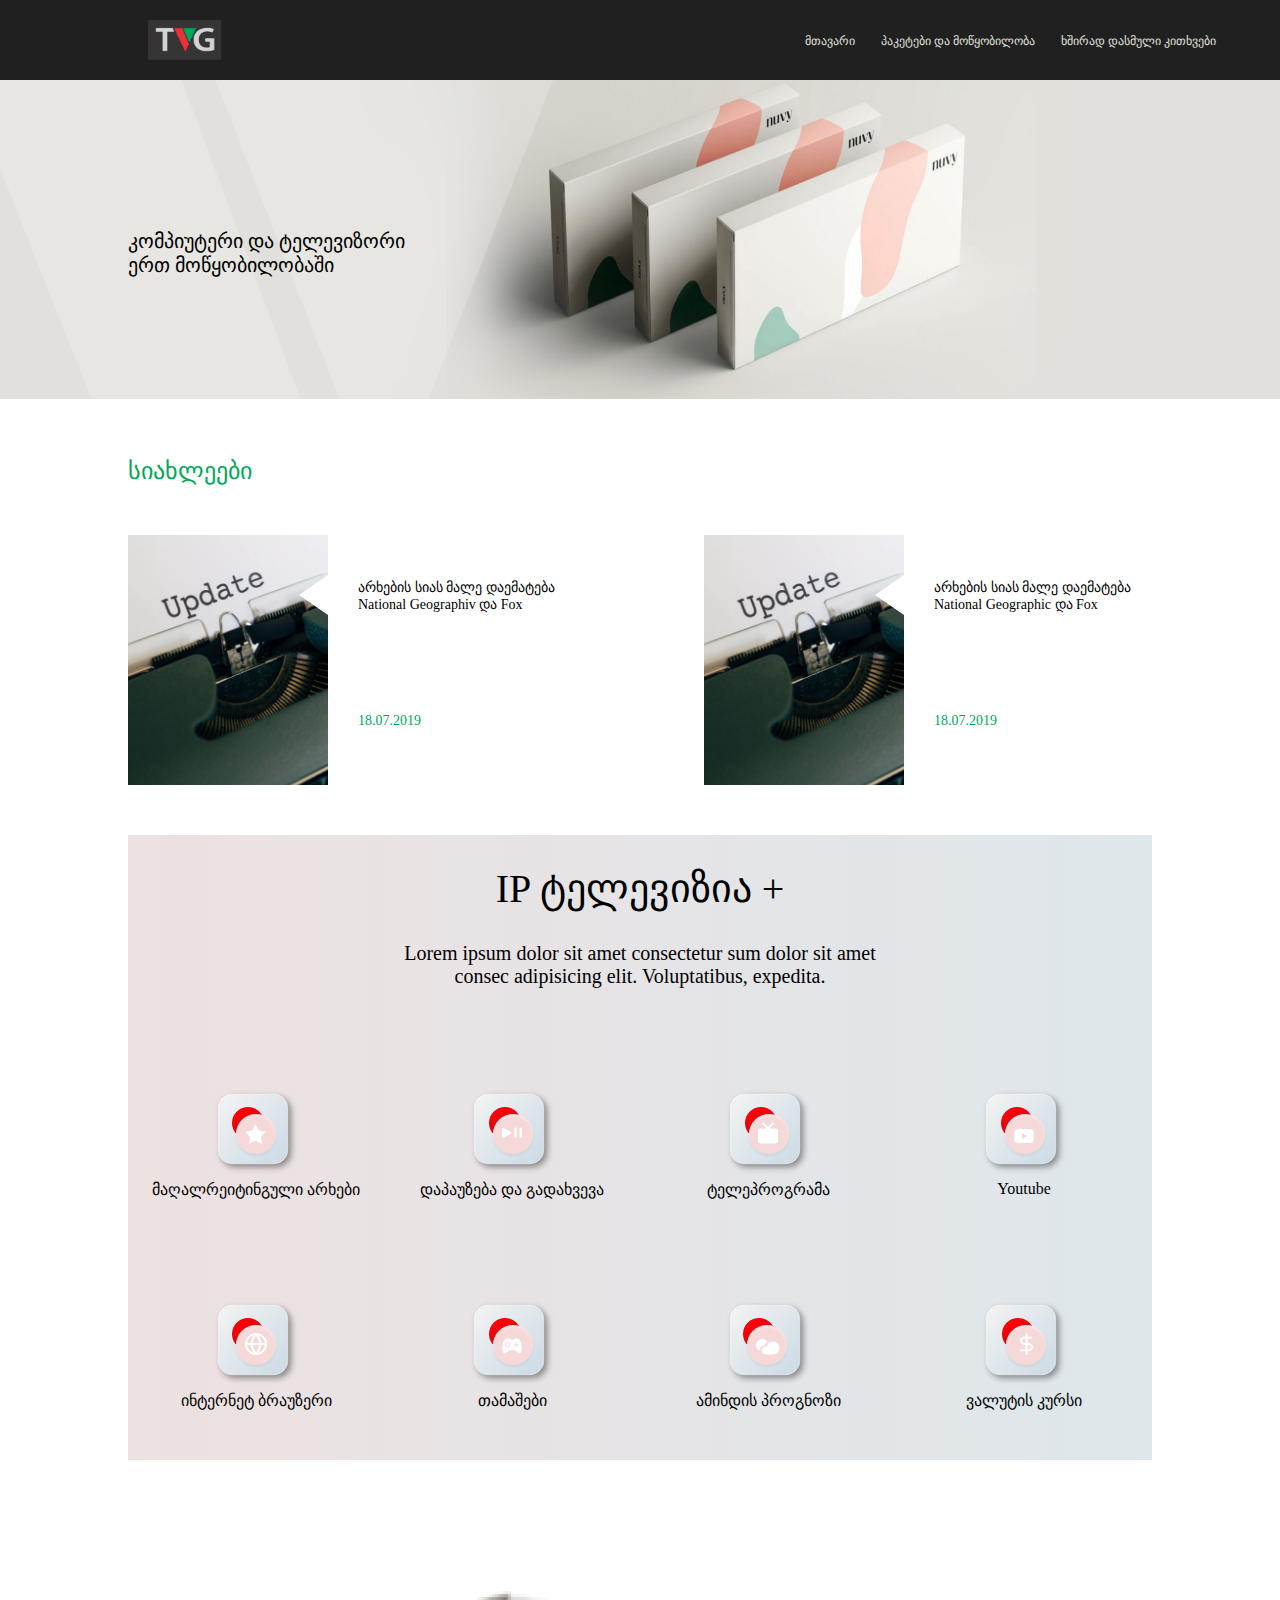
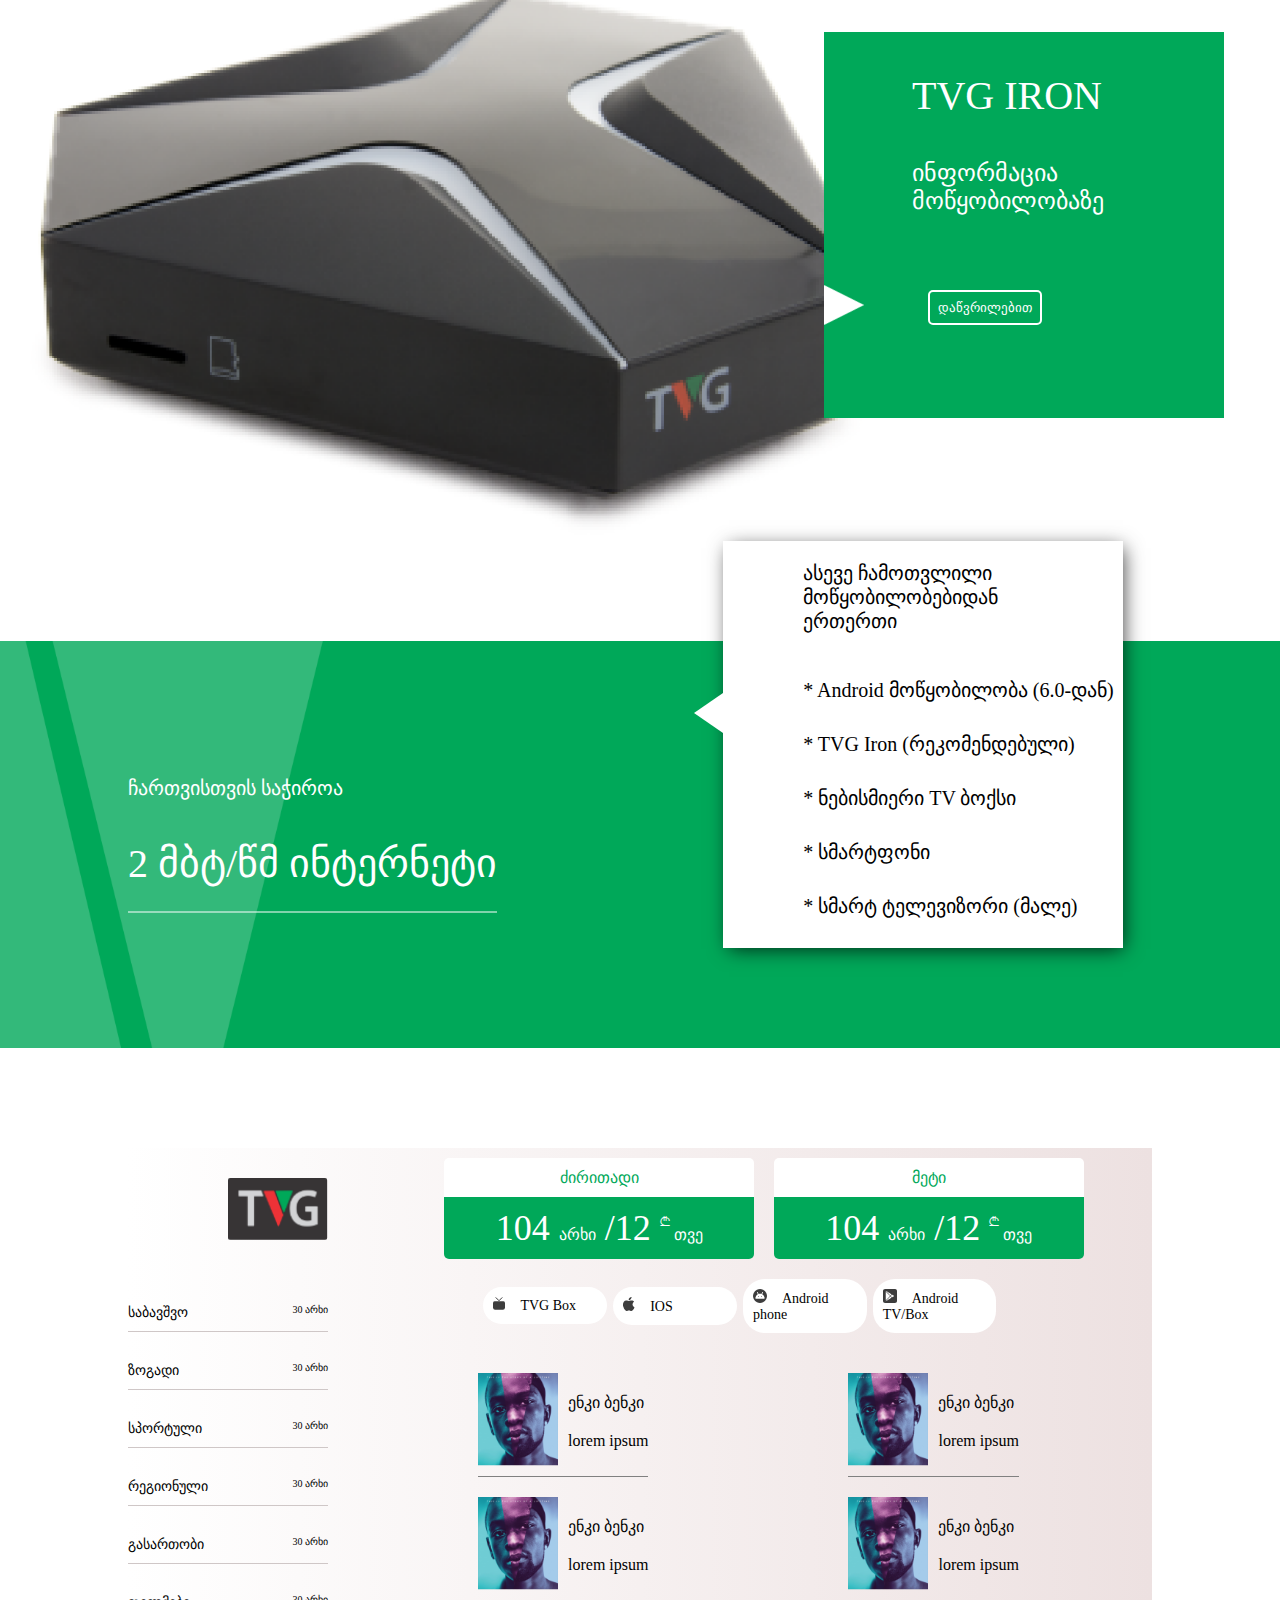
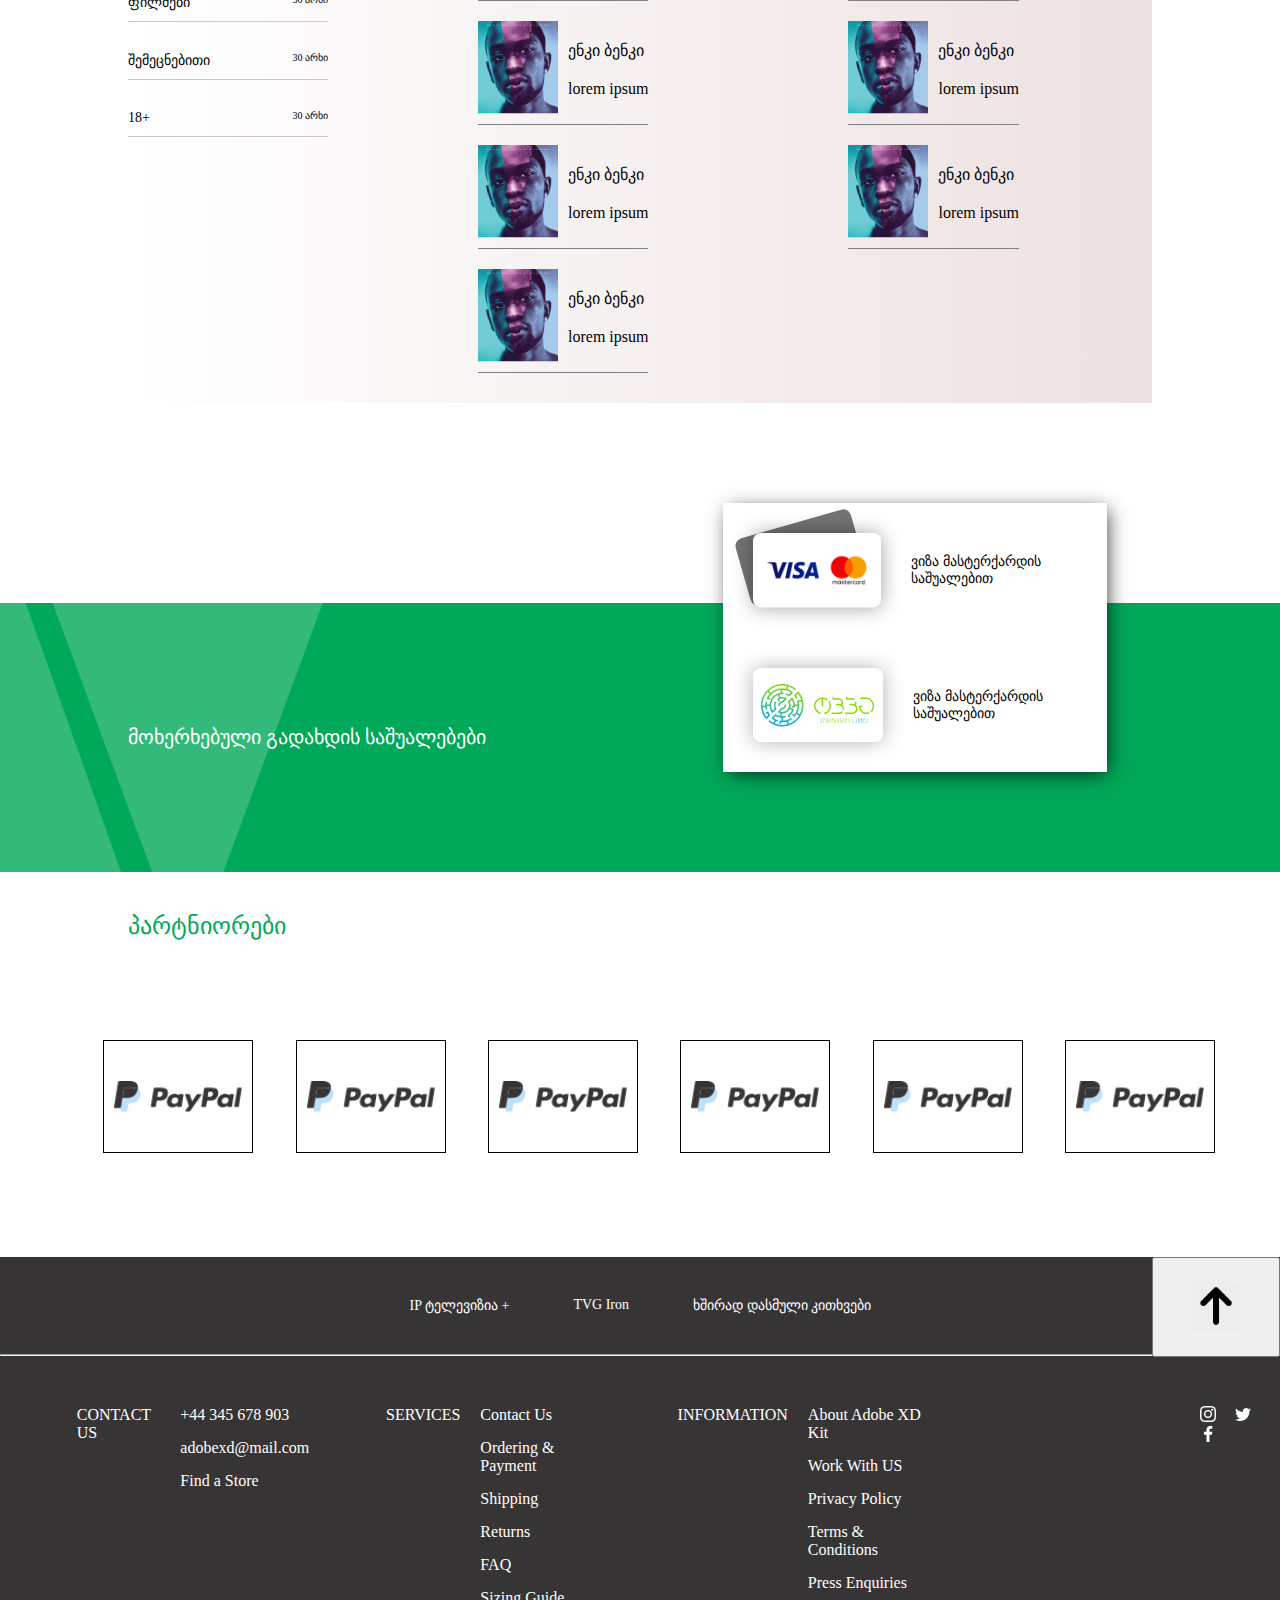
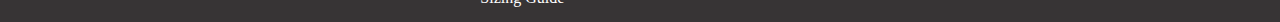
==== index.html @ 3b3b8cdb "add by beka" ====
<!DOCTYPE html>
<html lang="en">
<head>
    <meta charset="UTF-8">
    <meta http-equiv="X-UA-Compatible" content="IE=edge">
    <meta name="viewport" content="width=device-width, initial-scale=1.0">
    <link rel="stylesheet" href="./css/style.css">
    <title>TVG</title>
</head>
<body>
    <div class="main">
        <div class="header">
            <img class="logo" src="./images/logo tvg (1).png" alt="logo">
            <div class="menu">
                <ul>
                    <li><a href="#">მთავარი</a></li>
                    <li><a href="pages/packets.html">პაკეტები და მოწყობილობა</a></li>
                    <li><a href="pages/question.html">ხშირად დასმული კითხვები</a></li>
                </ul>
            </div>
        </div> 

        <div class="slider">
            <img class="slider-img" src="/images/Mask Group 5.png" alt="slider image">
            <img class="white" src="./images/Mask Group 7.png" alt="Rectangle">
        </div>

        <p id="text-slide">კომპიუტერი და ტელევიზორი ერთ მოწყობილობაში</p>
        <p id="news">სიახლეები</p>

        <div class="news-cont">
            <div class="news">
                <img src="./images/Mask Group 13.png" alt="update">
                <div class="news-text">
                    <img src="./images/Polygon 4.png" alt="img">
                    <p>არხების სიას მალე დაემატება National Geographiv და Fox</p>
                    <p class="date">18.07.2019</p>
                </div>
            </div>
            <div class="news">
                <img src="./images/Mask Group 13.png" alt="update">
                <div class="news-text">
                    <img src="./images/Polygon 4.png" alt="img">
                    <p>არხების სიას მალე დაემატება National Geographic და Fox</p>
                    <p class="date">18.07.2019</p>
                </div>
            </div>
        </div>
        <div class="tv">
            <p>IP ტელევიზია +</p>
            <p>Lorem ipsum dolor sit amet consectetur sum dolor sit amet consec adipisicing elit. Voluptatibus, expedita.</p>
            <div class="list">
                <div class="list-img">
                    <div class="icons">
                        <img class="ellipse" src="./images/Ellipse 293.png" alt="Ellipse">
                        <img class="ellipse1" src="./images/Ellipse 294.png" alt="Ellipse">
                        <img class="icon" src="./images/Group 386.png" alt="icon">
                    </div>
                    <img src="./images/Group 484.png" alt="option img">
                    <p>მაღალრეიტინგული არხები</p>
                </div>
                <div class="list-img">
                    <div class="icons">
                        <img class="ellipse" src="./images/Ellipse 293.png" alt="Ellipse">
                        <img class="ellipse1" src="./images/Ellipse 294.png" alt="Ellipse">
                        <img class="icon" src="./images/Group 387.png" alt="icon" style="margin-bottom: 5px;">
                    </div>
                    <img src="./images/Group 484.png" alt="option img">
                    <p>დაპაუზება და გადახვევა</p>
                </div>
                <div class="list-img">
                    <div class="icons">
                        <img class="ellipse" src="./images/Ellipse 293.png" alt="Ellipse">
                        <img class="ellipse1" src="./images/Ellipse 294.png" alt="Ellipse">
                        <img class="icon" src="./images/tv.png" alt="icon">
                    </div>
                    <img src="./images/Group 484.png" alt="option img">
                    <p>ტელეპროგრამა</p>
                </div>
                <div class="list-img">
                    <div class="icons">
                        <img class="ellipse" src="./images/Ellipse 293.png" alt="Ellipse">
                        <img class="ellipse1" src="./images/Ellipse 294.png" alt="Ellipse">
                        <img class="icon" src="./images/Path 268.png" alt="icon">
                    </div>
                    <img src="./images/Group 484.png" alt="option img">
                    <p>Youtube</p>
                </div>
                <div class="list-img">
                    <div class="icons">
                        <img class="ellipse" src="./images/Ellipse 293.png" alt="Ellipse">
                        <img class="ellipse1" src="./images/Ellipse 294.png" alt="Ellipse">
                        <img class="icon" src="./images/globe.png" alt="icon">
                    </div>
                    <img src="./images/Group 484.png" alt="option img">
                    <p>ინტერნეტ ბრაუზერი</p>
                </div>
                <div class="list-img">
                    <div class="icons">
                        <img class="ellipse" src="./images/Ellipse 293.png" alt="Ellipse">
                        <img class="ellipse1" src="./images/Ellipse 294.png" alt="Ellipse">
                        <img class="icon" src="./images/icons8-game-controller-64.png" alt="icon">
                    </div>
                    <img src="./images/Group 484.png" alt="option img">
                    <p>თამაშები</p>
                </div>
                <div class="list-img">
                    <div class="icons">
                        <img class="ellipse" src="./images/Ellipse 293.png" alt="Ellipse">
                        <img class="ellipse1" src="./images/Ellipse 294.png" alt="Ellipse">
                        <img class="icon" src="./images/Group 423.png" alt="icon">
                    </div>
                    <img src="./images/Group 484.png" alt="option img">
                    <p>ამინდის პროგნოზი</p>
                </div>
                <div class="list-img">
                    <div class="icons">
                        <img class="ellipse" src="./images/Ellipse 293.png" alt="Ellipse">
                        <img class="ellipse1" src="./images/Ellipse 294.png" alt="Ellipse">
                        <img class="icon" src="./images/dollar-sign.png" alt="icon" style="margin-left: 5px;">
                    </div>
                    <img src="./images/Group 484.png" alt="option img">
                    <p>ვალუტის კურსი</p>
                </div>
            </div>
        </div>
        <div class="device">
            <img src="./images/Image 1.png" alt="device image">

            <div class="tvg-iron">
                <p>TVG IRON</p>
                <p>ინფორმაცია მოწყობილობაზე</p>
                <div class="more-info">
                    <img src="./images/Polygon 6.png" alt="triangle">
                    <button>დაწვრილებით</button>
                </div>
             </div>
        </div>

        <div class="device-info">
            <img class="info-img" src="./images/Mask Group 7.png" alt="Rectangle">

           <div class="mb-wm">
            <p>ჩართვისთვის საჭიროა</p>
            <p>2 მბტ/წმ ინტერნეტი</p>
           </div>

           <div class="info">
               <p>ასევე ჩამოთვლილი მოწყობილობებიდან ერთერთი</p>
               <img src="./images/Polygon 4.png" alt="img">

               <ul>
                   <li>* Android მოწყობილობა (6.0-დან)</li>
                   <li>* TVG Iron (რეკომენდებული)</li>
                   <li>* ნებისმიერი TV ბოქსი</li>
                   <li>* სმარტფონი</li>
                   <li>* სმარტ ტელევიზორი (მალე)</li>
               </ul>
           </div> 
        </div>
        <button class="show-channels"  onclick="ShowHideChannels()"><img src="./images/Component 46 – 6.png" alt=""></button>
        <div class="packet-mob">
            <div class="packets-mob">
                <p>ძირითადი</p>
                <p>104 <span class="span1">არხი</span> /12 <span><sup> ₾</sup>  თვე</span></p>
            </div>
            <div class="packets-mob">
                <p>მეტი</p>
                <p>104 <span class="span1">არხი</span> /12 <span><sup> ₾</sup>  თვე</span></p>
            </div>
        </div>
        <div class="channels" id="show-hide">
            <div class="menu-list">
                <img class="logo1" src="./images/logo tvg (1).png" alt="logo">
                <ul>
                    <li>საბავშვო<span>30 არხი</span></li>
                    <li>ზოგადი<span>30 არხი</span></li>
                    <li>სპორტული<span>30 არხი</span></li>
                    <li>რეგიონული<span>30 არხი</span></li>
                    <li>გასართობი<span>30 არხი</span></li>
                    <li>ფილმები<span>30 არხი</span></li>
                    <li>შემეცნებითი<span>30 არხი</span></li>
                    <li>18+<span>30 არხი</span></li>
                </ul>
            </div>
            <div class="mid-channels">
                <div class="packet">
                    <div class="packets">
                        <p>ძირითადი</p>
                        <p>104 <span class="span1">არხი</span> /12 <span><sup> ₾</sup>  თვე</span></p>
                    </div>
                    <div class="packets">
                        <p>მეტი</p>
                        <p>104 <span class="span1">არხი</span> /12 <span><sup> ₾</sup>  თვე</span></p>
                    </div>
                </div>
                <div class="devices">
                    <ul>
                        <li><img src="./images/tv1.png" alt="TV">TVG Box</li>
                        <li><img src="./images/Apple Menu.png" alt="Apple">IOS</li>
                        <li><img src="./images/Group 412.png" alt="Android">Android phone</li>
                        <li><img src="./images/Group 413.png" alt="store">Android TV/Box</li>
                    </ul>
                </div>
                <div class="channels-list">
                    <div class="list1">
                        <img src="./images/Mask Group 4.png" alt="channel">
                        <div class="channel-name">
                            <p>ენკი ბენკი</p>
                            <p>lorem ipsum</p>
                        </div>
                    </div>
                    <div class="list1">
                        <img src="./images/Mask Group 4.png" alt="channel">
                        <div class="channel-name">
                            <p>ენკი ბენკი</p>
                            <p>lorem ipsum</p>
                        </div>
                    </div>
                    <div class="list1">
                        <img src="./images/Mask Group 4.png" alt="channel">
                        <div class="channel-name">
                            <p>ენკი ბენკი</p>
                            <p>lorem ipsum</p>
                        </div>
                    </div>
                    <div class="list1">
                        <img src="./images/Mask Group 4.png" alt="channel">
                        <div class="channel-name">
                            <p>ენკი ბენკი</p>
                            <p>lorem ipsum</p>
                        </div>
                    </div>
                    <div class="list1">
                        <img src="./images/Mask Group 4.png" alt="channel">
                        <div class="channel-name">
                            <p>ენკი ბენკი</p>
                            <p>lorem ipsum</p>
                        </div>
                    </div>
                    <div class="list1">
                        <img src="./images/Mask Group 4.png" alt="channel">
                        <div class="channel-name">
                            <p>ენკი ბენკი</p>
                            <p>lorem ipsum</p>
                        </div>
                    </div>
                    <div class="list1">
                        <img src="./images/Mask Group 4.png" alt="channel">
                        <div class="channel-name">
                            <p>ენკი ბენკი</p>
                            <p>lorem ipsum</p>
                        </div>
                    </div>
                    <div class="list1">
                        <img src="./images/Mask Group 4.png" alt="channel">
                        <div class="channel-name">
                            <p>ენკი ბენკი</p>
                            <p>lorem ipsum</p>
                        </div>
                    </div>
                    <div class="list1">
                        <img src="./images/Mask Group 4.png" alt="channel">
                        <div class="channel-name">
                            <p>ენკი ბენკი</p>
                            <p>lorem ipsum</p>
                        </div>
                    </div>
                </div>
            </div>
        </div>
        <div class="pay">
            <img class="info-img" src="./images/Mask Group 7.png" alt="Rectangle">
     
            <div class="mb-wm">
                <p>მოხერხებული გადახდის საშუალებები</p>
            </div>

            <div class="info1">
                <div class="pay-method">
                    <img src="./images/Group 366.png" alt="img">
                    <p>ვიზა მასტერქარდის საშუალებით</p>
                </div>
                <div class="pay-method">
                    <img src="./images/Group 378.png" alt="img">
                    <p>ვიზა მასტერქარდის საშუალებით</p>
                </div>
            </div> 
        </div>
        <div class="partners">
            <p>პარტნიორები</p>
            <div class="partners-logo">
                <img src="./images/Group 324.png" alt="partners image">
                <img src="./images/Group 324.png" alt="partners image">
                <img src="./images/Group 324.png" alt="partners image">
                <img src="./images/Group 324.png" alt="partners image">
                <img src="./images/Group 324.png" alt="partners image">
                <img src="./images/Group 324.png" alt="partners image">
            </div>
        </div>
        <div class="footer">
            <div class="top-footer">
                <p>IP ტელევიზია +</p>
                <p>TVG Iron</p>
                <p>ხშირად დასმული კითხვები</p>
                <button onclick="topFunction()" id="scrollTop"><img class="arrow" src="./images/arrow.png" alt=""></button>
            </div>
            <hr>
            <div class="bottom-footer">
                <div class="main-text">
                    <p>CONTACT US</p>
                    <div class="footer-text">
                        <p>+44 345 678 903</p>
                        <p>adobexd@mail.com</p>
                        <p>Find a Store</p>
                    </div>
                </div>
                <div class="main-text">
                    <p>SERVICES</p>
                    <div class="footer-text">
                        <p>Contact Us</p>
                        <p>Ordering & Payment</p>
                        <p>Shipping</p>
                        <p>Returns</p>
                        <p>FAQ</p>
                        <p>Sizing Guide</p>
                    </div>
                </div>
                <div class="main-text">
                    <p>INFORMATION</p>
                    <div class="footer-text">
                        <p>About Adobe XD Kit</p>
                        <p>Work With US</p>
                        <p>Privacy Policy</p>
                        <p>Terms & Conditions</p>
                        <p>Press Enquiries</p>
                    </div>
                </div>
                <div class="icon1">

                    <img src="./images/Component 13 – 1.png" alt="facebook">
                    <img src="./images/Component 12 – 1.png" alt="twitter">
                    <img src="./images/Component 11 – 1.png" alt="instagram image">
                </div>
            </div>
           
        </div>
    </div>
    <script src="./js/js.js"></script>
</body>
</html>
---- css/style.css ----
*{margin: 0px; padding: 0px;}
li {list-style-type: none;}
a {text-decoration: none;}


.header {
    background-color: #202020; 
    display: flex;
    position: relative;
    z-index: 1;
    position: sticky;
    top: 0;
    
}

.logo {
    width: 74px;
    height: 40px;
    padding: 20px;
    position: relative;
    left: 10%;
}

.menu {
    width: 100%;
    display: flex;
    justify-content: flex-end;
    position: absolute;
    top: 50%;
    -ms-transform: translateY(-50%);
    transform: translateY(-50%);
  
}

.menu ul  {
    display: flex;
    position: relative;
    right: 5%;   
}

.menu li {
    margin-left: 26px;
}

.menu li a:focus {
    color: #00A859;
    border-bottom: 1px solid#00A859;
    padding-bottom: 10px;
}

.menu a {
    font-size: 12px;
    color: #E1E0DC;
}

.white {
    position: relative;
    right: 103%;
    width: 50%;
}

.slider {
    display: flex;
}

.slider-img {
    width: 100%;
}

#text-slide {
    position: relative;
    width: 300px;
    left: 10%;
    bottom: 170px;
    font-size: 20px;
}

.news-cont {
    display: flex;

}

.news-text img{
    position: relative;
    right: 59px;
    top: 40px;

}

.news-text:nth-child(2) {
    width: 200px;
    font-size: 14px;
    word-wrap: wrap;
}

.date {
    font-size: 14px;
    color: #00A859;
    position: relative;
    top: 100px;
}

.news-text {
    padding-left: 30px;
}

.news {
    width: 40%;
    display: flex;
    margin-left: 5%;
    left: 5%;
    position: relative;
}

#news {
    font-size: 24px;
    padding: 10px 0 50px 0;
    position: relative;
    margin-left: 10%;
    color: #00A859;
}
.tv {
    width: 80%;
    background: linear-gradient(270deg, rgba(255,255,255,1) 0%, rgba(222,231,235,1) 0%, rgba(237,225,225,1) 100%);
    margin: auto;
    position: relative;
    top: 50px;
    align-items: center;
    text-align: center;
}

.tv > :first-child {
    font-size: 40px;
    padding: 30px;
}

.tv > :nth-child(2) {
    font-size: 20px;
    width: 500px;
    margin: auto;
    margin-bottom: 50px;
}

.list  {
    width: 100%;
    display: flex;
    flex-wrap: wrap;
    margin: auto;
}

.list-img  {
    width: 25%;
    margin-bottom: 50px;    
}

.ellipse {
    position: relative;
    top: 55px;
    left: 30px;
}

.ellipse1 {
    position: relative;
    top: 75px;
    right: 5px;
}

.icon {
    position: relative;
    top: 60px;
    right: 43px;
}

.device img {
    margin-top: 150px;
    width: 80%;
    position: relative;
    left: 7%;
}

.device {
    display: flex;
    justify-content: center;
    margin: auto;
    align-items: center;
}

.tvg-iron {
    background-color: #00A859;
    min-width: 400px;
    width: 40%;
    position: relative;
    right: 10%; 
}

.tvg-iron> :first-child {
    font-size: 40px;
    color: #FFFFFF;
    margin-left: 22%;
}
.tvg-iron > :nth-child(2) {
    font-size: 24px;
    color: #FFFFFF;
    margin-left: 22%;
}

.tvg-iron p {
    margin-top: 40px;
}
.more-info img {
    position: relative;
    left: -0.1px;
    width: 40px;
    height: 40px;
    bottom: 80px;
}

.more-info button {
    position: relative;
    bottom: 93px;
    margin-left: 15%;
    background-color: #00A859;
    border: 2px solid white;
    border-radius: 5px;
    outline: none;
    padding: 8px;
    color: #FFFFFF;
}
.device-info {
    width: 100%;
    background-color: #00A859;
    display: flex;
    position: relative;
}

.info-img {
    position: relative;
    right: 150px;
    width: 40%;
}

.mb-wm {
    position: absolute;
    top: 50%;
    -ms-transform: translateY(-50%);
    transform: translateY(-50%);
    color: #FFFFFF;
    left: 10%;
}

.mb-wm > :nth-child(1) {
    font-size: 20px;
}

.mb-wm > :nth-child(2) {
    margin-top: 40px;
    font-size: 40px;
    border-bottom: 1px solid #FFFFFF;
    padding-bottom: 25px;
}

.info {
    min-width: 400px;
    width: 30%;
    background-color: #FFFFFF;
    font-size: 20px;
    position: relative;
    bottom: 100px;
    margin-left: 16.5%;
    -webkit-box-shadow: 3px 4px 19px -3px rgba(0,0,0,0.78); 
    box-shadow: 3px 4px 19px -3px rgba(0,0,0,0.78);
}

.info p {
    margin-top: 20px;
    margin-left: 20%;
    width: 290px;
}

.info img {
    position: relative;
    right: 29px;
    top: 60px;
}

.info li {
    margin-bottom: 30px;
    margin-left: 20%;
}

.channels {
    width: 80%;
    background: linear-gradient(270deg, rgba(255,255,255,1) 0%, rgba(237,225,225,1) 0%, rgba(255,255,255,1) 100%);
    margin: auto;
    margin-top: 100px;
    display: flex;
    padding-bottom: 50px;
}

.menu-list {
    position: relative;
    top: 30px;
}

.menu-list ul {
    width: 200px;
}

.menu-list li {
    padding-bottom: 10px;
    border-bottom: 1px solid #cfc7c7;
    margin-top: 30px;
    font-size: 14px;
}

.menu-list span {
    font-size: 10px;
    float: right;
}
.mid-channels {
    width: 100%;
}
.logo1 {
    width: 100px;
    position: relative;
    left: 100px;
    margin-bottom: 30px;
}
.packets {
    padding: 10px 0 0 100px;
    margin: auto;
}

.packet {
    display: flex;
    position: relative;
    left: 2%;
    text-align: center;
    width: 80%;
}

.packets > :first-child {
    color: #00A859;
    background-color: #FFFFFF;
    width: 100%;
    padding: 10px 40px 10px 40px;
    border-radius: 5px 5px 0 0;
}

.packets > :nth-child(2) {
    font-size: 36px;
    background-color: #00A859;
    min-width: 130px;
    width: 100%;
    color: white;
    padding: 10px 40px 10px 40px;
    border-radius: 0 0 5px 5px ;
}
.packets span {
    font-size: 16px;
}
sup {
    position: relative;
    bottom: 7px;
}
.devices {
    position: relative;
    margin-top: 20px;
    width: 100%;
    font-size: 14px;
}
.devices img {
    margin-right: 15px;
}
.devices ul {
    display: flex;
    width: 63%;
    margin-top: 30px;
    margin: auto;
}
.devices li {
    background-color: #FFFFFF;
    border-radius: 22px;
    position: relative;
    width: 20%;
    padding: 10px;
    margin: auto;
}

.channels-list {
    display: flex;
    flex-wrap: wrap;
    position: relative;
    top: 40px;  
}

.list1 {
    position: relative;
    right: 50px;
    display: flex;
    margin-left: 200px;
    margin-bottom: 20px;
    padding-bottom: 10px;
    border-bottom: 1px solid #808080;
}
.list1 img {
    width: 80px;
}

.channel-name p {
    margin-top: 20px;
    margin-left: 10px;
}

.pay {
    background-color: #00A859;
    display: flex;
    position: relative;
    margin-top: 200px;
}
.info1 {
    min-width: 300px;
    width: 30%;
    background-color: #FFFFFF;
    font-size: 14px;
    position: relative;
    bottom: 100px;
    margin-left: 16.5%;
    -webkit-box-shadow: 3px 4px 19px -3px rgba(0,0,0,0.78); 
    box-shadow: 3px 4px 19px -3px rgba(0,0,0,0.78);
}

.pay-method {
    display: flex;
}

.pay-method p {
    position: relative;
    top: 50px;
}

.partners p {
    color: #00A859;
    font-size: 24px;
    margin-left: 10%;
    margin-top: 40px;
}

.partners-logo {
    text-align: center;
}
.partners-logo img {
    width: 10%;
    margin-top: 100px;
    margin-left: 3%;
    border: 1px solid black;
    padding: 40px 10px 40px 10px;
}
.footer {
    background-color: #373435;
    margin-top: 100px;

}
.top-footer {
    display: flex;
    background-color: #373435;
}
.top-footer p {
    position: relative;
    left: 27%;
    margin: 40px 0 40px 5%;;
    color: #FFFFFF;
    font-size: 14px;
}

.top-footer button {
    position: absolute;
    margin-left: 90%;
    height: 100px;
    justify-content: end;
    width: 10%;
}

.bottom-footer {
    display: flex;
    margin-top: 50px;
}
.main-text {
    display: flex;
    margin-left: 6%;
    color: #FFFFFF;
}
.footer-text {
    margin-left: 20px;
}

.footer-text p {
    margin-bottom: 15px;
}

.icon1 {
    position: relative; 
    margin-left: 20%; 
}
.icon1 img {
    margin-left: 15px;
}

.arrow {
    width: 50px;
}






@media only screen and (max-width: 1100px) {
    .news-cont {
        flex-direction: column;
        margin: auto;
    }
    .news {
        margin-top: 30px;
        position: relative;
        left: 30%;
    }
    .tvg-iron {
        position: relative;
        margin-right: 25%;
    }
}

@media only screen and (max-width: 1190px) {
    .packet {
        flex-direction: column;
    }
    .list1 {
        margin-left: 100px;
        position: relative;
        left: 20%;
    }
    .channels {
        width: 700px;

    }

    .packet1 {
        flex-direction: column;
    }
    .list2 {
        margin-left: 100px;
        position: relative;
        left: 10%;
    }
    .channels1 {
        min-width: 700px;
    }

} 

@media only screen and (max-width: 1000px) {
    .icon1 {
        display: none;
    }
    .info {
        position: relative;
        right: 50px;
    }
}

/* packet and device page */

.buy-type {
    text-align: center;
    width: 100%;
    background-color: #000000;
}

.buy-type > :first-child {
    font-size: 40px;
    padding-top: 50px;
    color: white;
    font-weight: bold;
}

.small {
    position: relative;
    left: 120px;
    bottom: 40px;
    opacity: 0.7;
    
}
.big {
    position: relative;
    left: 90px;
    bottom: 20px;
}
.type {
    position: relative;
    right: 45px;
    min-width: 200px;
}
.tv-icon {
    position: relative;
    left: 55px;
    bottom: 38px;
}

.type-name p {
    color: #FFFFFF;
    padding: 10px 0 10px 0;
}
.horiz-type {
    border: 1px solid #373435;
    padding: 10px 0 10px 0;
    margin-left: 5%;
    border-radius: 15px;
    margin-top: 30px;
}

.horiz {
    display: flex;
    justify-content:center;
    margin-top: 30px;
    padding-bottom: 70px;
}

.horiz-type hr {
    color: #373435;
    border-color: #373435;
    background-color:  #373435;
    
}

.slider2 img {
    width: 100%;
}

.main-info {
    background-color: #000000;
    display: flex;
    margin-top: -62px;
}

.main-info img {
    width: 40%;
    margin-top: 300px;
    position: relative;
    left: 10%;
}

.about {
    position: relative;
    top: 200px;
    left: 20%;
    font-size: 14px;
}

.about p{
    color: #00A859;
    margin-bottom: 50px;
}


.about li {
    color: #00A859;
    margin-top: 15px;
}

.about span {
    color: #FFFFFF;
    margin-left: 10px;
}

.about hr {
    width: 100%;
}

.interface {
    display: flex;
    background-color: #000000;
}

.interface img {
    width: 40%;
    position: relative;
    left: 30%;
    top: 40px;
    padding-bottom: 150px;
}
.inter p {
    margin-bottom: 50px;
}

.inter li {
    margin-top: 15px;
}

.inter {
    color: #00A859;
    position: relative;
    left: 15%;
    top: 100px;
}

.inter span {
    color: #FFFFFF;
}

.white-li {
    color: #FFFFFF;
}


.channels-back {
    background-color: #000000;
    padding: 1px 0 50px 0;
}

.channels1 {
    width: 80%;
    margin: auto;
    background-color:rgba(255, 255, 255, 0.1);
    margin-top: 100px;
    display: flex;
    padding-bottom: 50px;
    
}

.menu-list1 {
    position: relative;
    top: 30px;
}

.menu-list1 ul {
    width: 200px;
}

.menu-list1 li {
    padding-bottom: 10px;
    border-bottom: 1px solid #42584B;
    margin-top: 30px;
    margin-left: 10px;
    font-size: 14px;
    color: #FFFFFF;
}

.menu-list1 span {
    font-size: 10px;
    float: right;
    color: #42584B;
}
.mid-channels1 {
    width: 100%;
}
.logo2 {
    width: 100px;
    position: relative;
    left: 100px;
    margin-bottom: 30px;
}
.packets1 {
    padding: 10px 0 0 100px;
    margin: auto;
}

.packet1 {
    display: flex;
    position: relative;
    left: 2%;
    text-align: center;
    width: 80%;
}

.packets1 > :first-child {
    color: #00A859;
    border: 1px solid #00A859; 
    width: 100%;
    padding: 10px 40px 10px 40px;
    border-radius: 5px 5px 0 0;
}

.packets1 > :nth-child(2) {
    font-size: 36px;
    background-color: #00A859;
    min-width: 130px;
    width: 100%;
    color: white;
    padding: 10px 40px 10px 40px;
    border-radius: 0 0 5px 5px ;
    border: 1px solid #00A859; 

}
.packets1 span {
    font-size: 16px;
}
sup {
    position: relative;
    bottom: 7px;
}
.devices1 {
    position: relative;
    margin-top: 20px;
    width: 100%;
    font-size: 14px;
}
.devices1 ul {
    display: flex;
    width: 63%;
    margin-top: 30px;
    margin: auto;
}
.devices1 img {
    margin-right: 15px;;
}
.devices1 li {
    background-color: #373435;
    border-radius: 22px;
    position: relative;
    width: 20%;
    padding: 10px;
    margin: auto;
    color: white;
}

.channels-list1 {
    display: flex;
    flex-wrap: wrap;
    position: relative;
    top: 40px;  
}

.list2 {
    position: relative;
    right: 50px;
    display: flex;
    margin-left: 200px;
    margin-bottom: 20px;
    padding-bottom: 10px;
    border-bottom: 1px solid #808080;
}
.list2 img {
    width: 80px;
}

.channel-name1 p {
    margin-top: 20px;
    margin-left: 10px;
    color: #FFFFFF;
}


.device-info1 {
    background-color: #00A859;
    display: flex;
    position: relative;
    top: 100px;
}

.info-img1 {
    position: relative;
    right: 150px;
    width: 40%;
}

.mb-wm1 {
    position: absolute;
    top: 50%;
    -ms-transform: translateY(-50%);
    transform: translateY(-50%);
    color: #FFFFFF;
    left: 10%;
}
.mb-wm1 button {
    background-color: #292929;
    border-radius: 10px;
    outline: none;
    margin-top: 30px;
    margin-left: 30px;
    color: #FFFFFF;
    width: 100px;
    border: none;
    padding: 7px;

}

.mb-wm1 > :nth-child(1) {
    font-size: 20px;
}

.mb-wm1 > :nth-child(2) {
    margin-top: 40px;
    font-size: 40px;
    border-bottom: 1px solid #FFFFFF;
    padding-bottom: 25px;
}

.info3 {
    min-width: 400px;
    width: 30%;
    background-color: #000000;
    border: 1px solid #00A859;
    font-size: 20px;
    position: relative;
    bottom: 100px;
    margin-left: 16.5%;
    -webkit-box-shadow: 3px 4px 19px -3px rgba(0,0,0,0.78); 
    box-shadow: 3px 4px 19px -3px rgba(0,0,0,0.78);
}

.info3 p {
    margin-top: 20px;
    margin-left: 20%;
    width: 290px;
    color: #FFFFFF;
}

.info3 > :first-child {
    color: #00A859;
    border-bottom: 1px solid #00A859;
    padding-bottom: 10px;
}

.info3 img {
    position: relative;
    width: 50px;
    right: 40px;
    top: 60px;
}

.info3 li {
    margin-bottom: 30px;
    margin-left: 20%;
    color: #FFFFFF;
}

.back {
    background-color: #000000;
    padding-bottom: 100px;
}

.footer-back {
    background-color: #000000;
    padding-top: 100px;
}


/* question page */

.question {
    margin-top: 100px;
    position: relative;
    margin-left: 12%;
}

.question > :first-child {
    font-size: 40px;
}

.question > :nth-child(2) {
    font-size: 20px;
    color: #00A859;
    width: 300px;
    margin-top: 30px;
}

.contact-info {
    display: flex;
}

.contact {
    display: flex;
    margin-right: 10%;
    margin-top: 30px;
}

.phone-number img {
    position: relative;
    right: 29px;
}

.phone-number p{
    position: relative;
    top: 40px;
    margin-left: 30px;
}

.phone-number > :nth-child(2) {
    color: #00A859;
}
.questions {
    padding: 30px;
}

.container {
    border: 1px solid #7ED285;
    border-radius: 10px;
    width: 50%;
    position: relative;
    margin-left: 20%;
    margin-top: 50px;
}

.main-question {
    display: flex;
}

.main-question button {
    position: relative;
    margin-left: 70%;
    border: none;
    outline: none;
    background-color: #FFFFFF;
}
.answer  {
    display: none;
    margin-top: 40px;
}

.answer p {
    margin-top: 30px;
}

.answer hr {
    color: #E1E0DC;
    border-color: #E1E0DC;
    background-color:  #E1E0DC;
    width: 90%;
}
.show-channels {
    color: #FFFFFF;
    background-color: #00A859;
    outline: none;
    border: none;
    border-radius: 50%;
    width: 50px;
    height: 50px;
    position: relative;
    left: 85%; 
}
.show-channels {
    display: none;
}
.packet-mob {
    display: none;
}

/* MOBILE VERSION */

@media only screen and (max-width: 600px){
    .logo1 {
        display: none;
    }
    .show-channels {
        display: block;
    }
    .packet-mob {
        display: none;
    }
    .header img {
        position: relative;
        left: 40%;
    }
    .header {
        height: 150px;
    }
    .menu {
        margin-top: 30px;  
    }
    .menu a {
       font-size: 2.5vw;
    }
    .slider-img {
        height: 200px;
    }
    .channels {
        width: 100%;
        display: none;
    }
    .bottom-footer {
        display: none;
    }
    .info {
        position: relative;
       
    }
    .tv > :nth-child(2) {
        width: 200px;
    }
    .news-cont {
        position: relative;
        right: 100px;
        display: flex;
        flex-direction: row;
        overflow: auto;
        white-space: nowrap;

    }
    .news-text {
        border: 1px solid bla;
    }
    .news-text p{
        width: 100px;
       
    }
    .news  {
        margin-right: 100px;
        display: flex;
        flex-direction: column;
    }

    .news-text img {
        display: none;
    }

    .news-text > :nth-child(2) {
        margin-top: 30px;
        overflow: hidden;
        width: 220px;
        position: relative;
        left: -40px;
        word-break: break-all;

    }

    .tvg-iron {
        position: relative;
        width: 100%;
        left: 50px;
        
    }

    .top-footer {
        width: 50%;
    }

    .arrow {
        width: 30px;
        position: relative;
        right: 10px;
    }
    .list-img {
        width: 50%;
    }

    .device {
        display: flex;
        flex-direction: column;
    }
    #text-slide {
        position: relative;
        margin-top: 80px;
        font-size: 12px;
        width: 180px;
    }
    .date {
        position: relative;
        top: 0px;
    }
    .news {
        width: 30%;
    }
    .tv > :first-child {
        width: 300px;
    }
    #news {
        margin-top: -80px;
    }
    .device-info {
        display: flex;
        flex-direction: column;
        position: relative;
         
        margin-top: 30px;
        height: 300px;   
    }
    .device-info img {
        display: none;
    }
    .info {
        position: relative;
        top: 300px;
        border: none;
        box-shadow: none;
        left: -100px
       
    }
    .tv {
        width: 100%;
    }
    .channels {
        margin-top: 400px;
    }
    .show-channels {
        position: relative;
        top: 475px;
    }
    .pay {
        margin-top: 500px;
        display: flex;
        flex-direction: column;
        height: 200px;
    
    }
    
    .info1 {
        position: relative;
        border: none;
        box-shadow: none;
        top: 10px;
        width: 100%;
        left: -80px;
    }
    .partners {
        margin-top: 400px;
    }

    .partners-logo {
        overflow: auto;
        white-space: nowrap;
    }
    .packet {
        display: block;
    }
    .info-img {
        position: relative;
        left: 0px;
        width: 100%;
    }
    
    .packets {
        display: none;
    }

    .packets-mob {
        padding: 10px 0 0 0;

    }

    .packet-mob {
        display: flex;
        flex-direction: column;
        position: relative;
        top: 400px;
        text-align: center;
        width: 100%;
        z-index: -1;
    }

    .packets-mob > :first-child {
        color: #00A859;
        background-color: #FFFFFF;
        padding: 40px 20px 30px 20px;
        margin-left: -50px;
        position: relative;
        left: -30%;
    }

    .packets-mob > :nth-child(2) {
        font-size: 36px;
        background-color: #00A859;
        min-width: 130px;
        
        color: white;
        padding: 10px 40px 10px 40px;
    }

    .packets-mob span {
        font-size: 16px;
    }

    sup {
        position: relative;
        bottom: 7px;
    }
    .menu-list {
        position: relative;
        width: 100%;
    }

    .menu-list ul {
        margin: auto;
        width: 80%;
    }
    .devices  {
        display: none;
    }
    .list1 {
        border: none;
        display: flex;
        flex-direction: column;
        width: 50px;
        position: relative;
        left: -5%;
    }
    
    .list1 img {
        width: 120px;
    }

    .channels-list {
        margin-top: 30px;
        margin-bottom: -400px;
    }

}
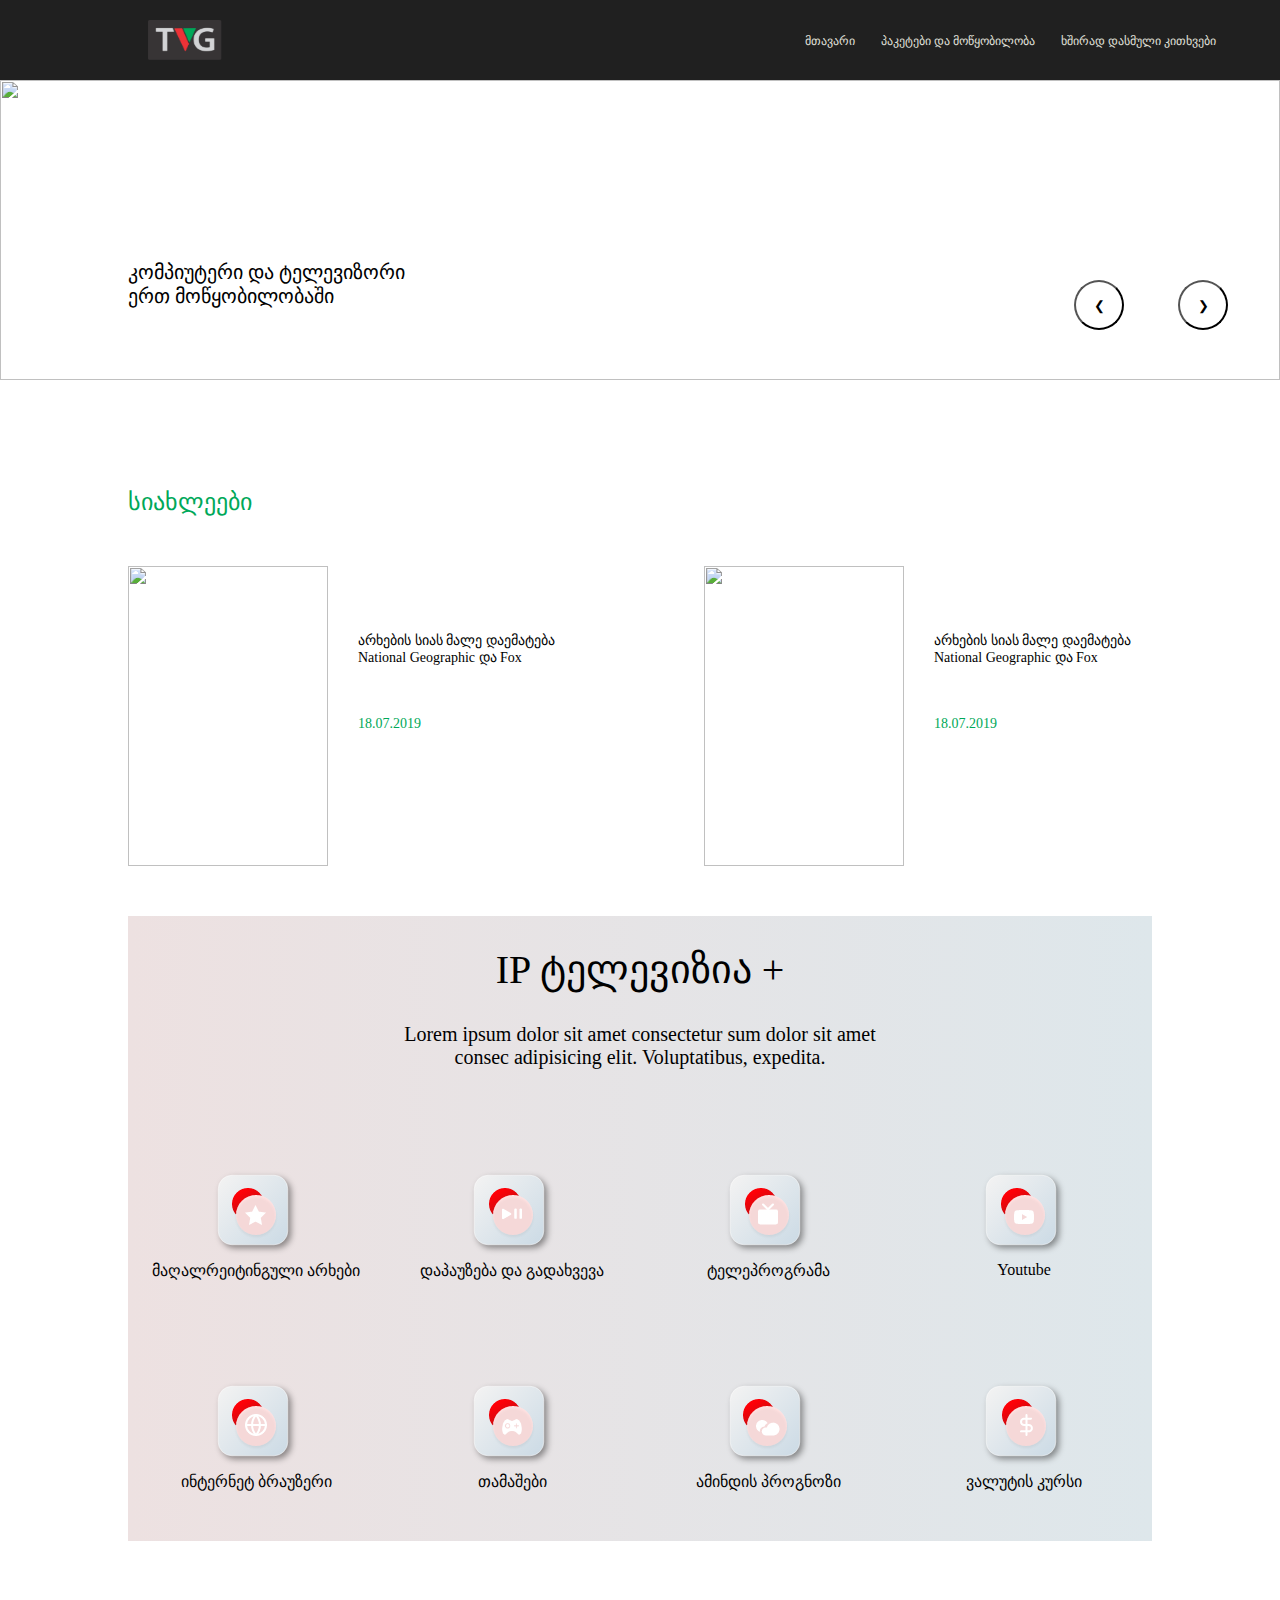
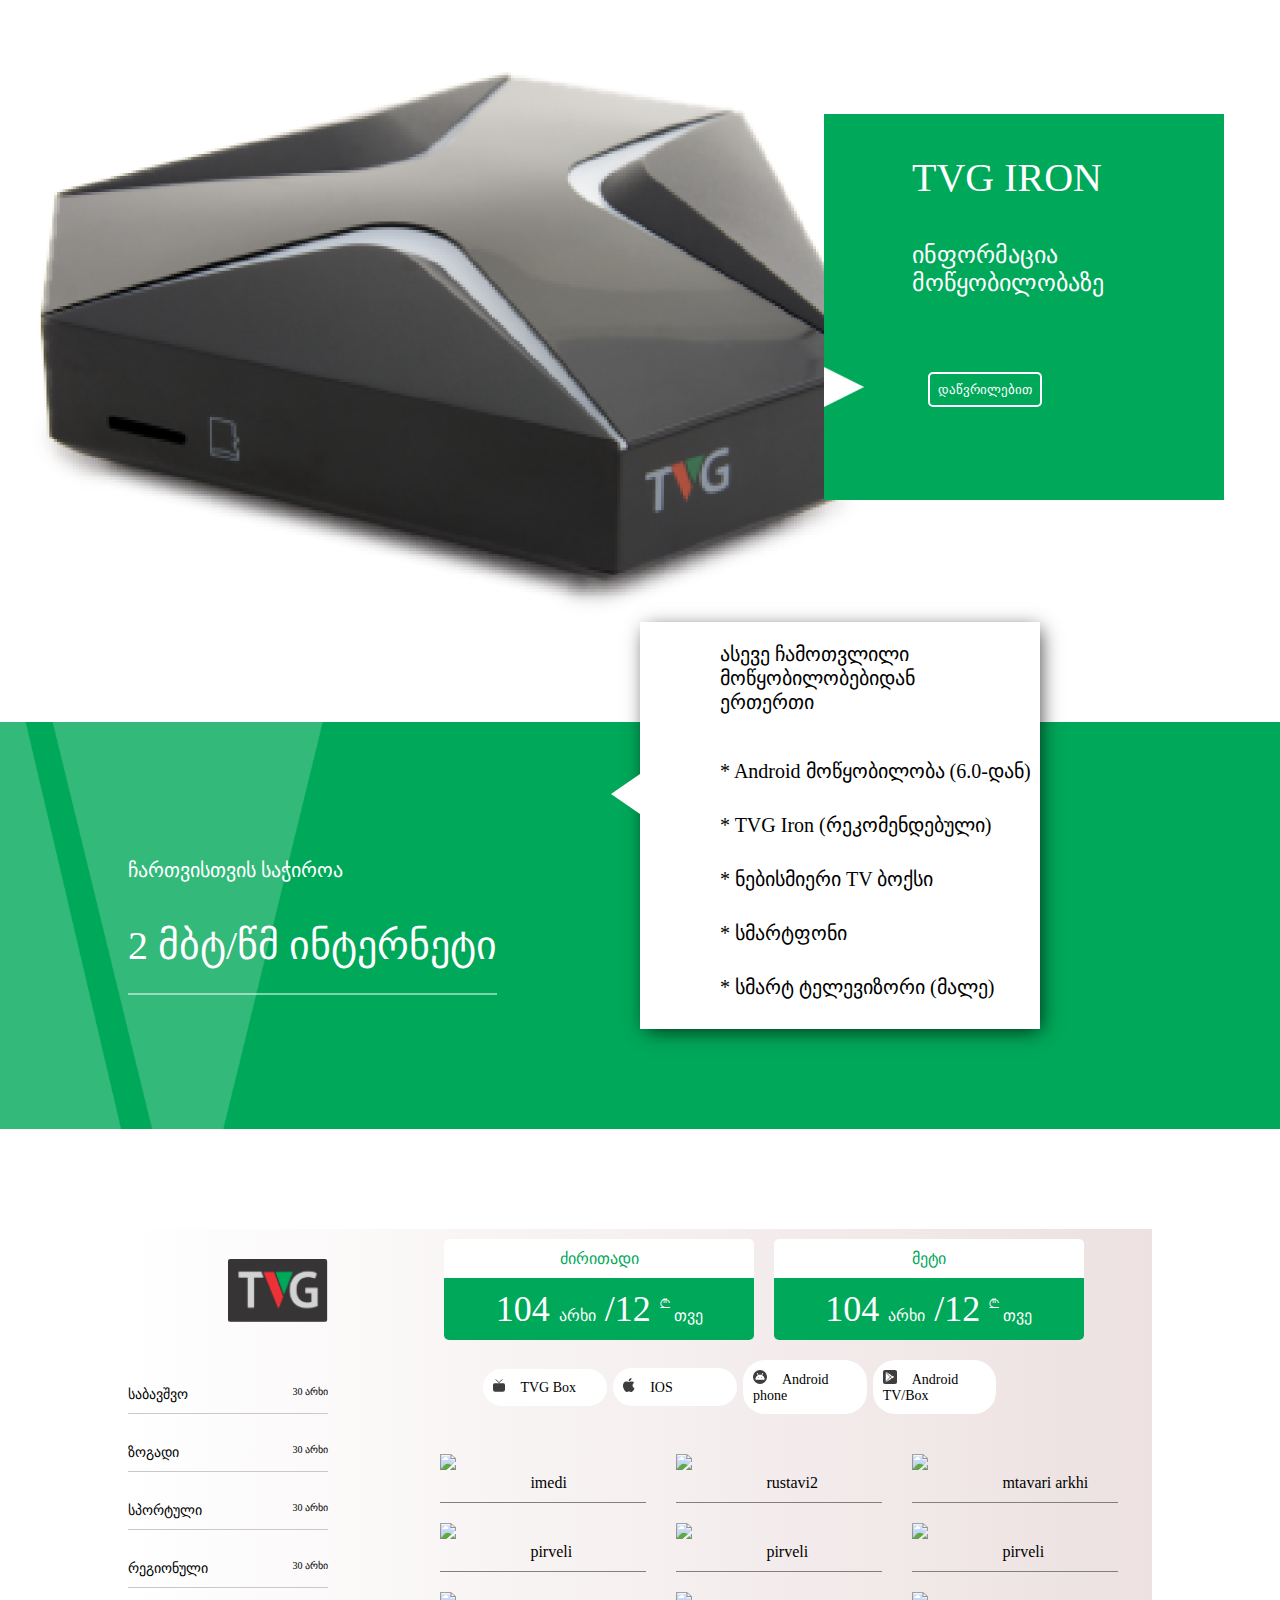
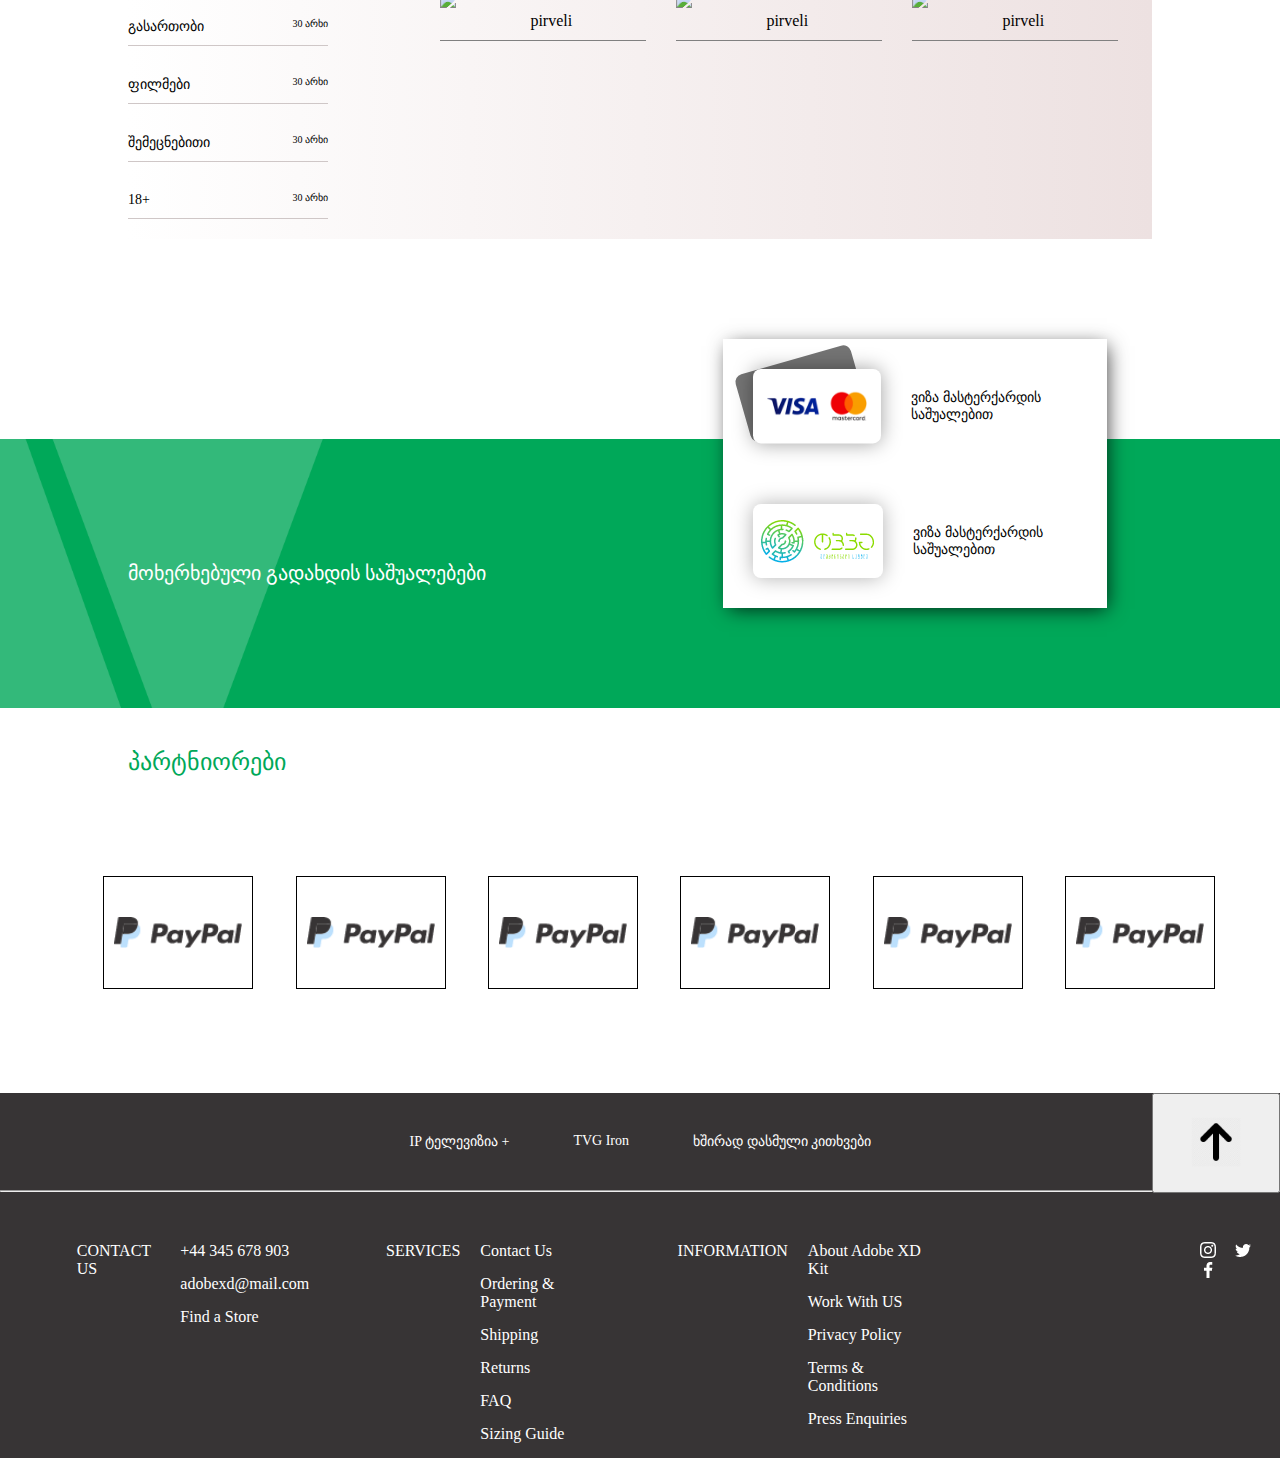
==== commit 36ce2e9d: "add by beka" ====
--- a/index.html
+++ b/index.html
@@ -20,16 +20,19 @@
             </div>
         </div> 
 
-        <div class="slider">
-            <img class="slider-img" src="/images/Mask Group 5.png" alt="slider image">
-            <img class="white" src="./images/Mask Group 7.png" alt="Rectangle">
+        <div class="slider"> 
+            <div class="testing" id="slider-div">
+                <button class="slider-button" onclick="plusDivs(-1)">&#10094;</button>
+                <button class="slider-button" onclick="plusDivs(1)">&#10095;</button>
+              </div>
+    
         </div>
 
         <p id="text-slide">კომპიუტერი და ტელევიზორი ერთ მოწყობილობაში</p>
         <p id="news">სიახლეები</p>
 
-        <div class="news-cont">
-            <div class="news">
+        <div class="news-cont" id="news-id">
+            <!-- <div class="news">
                 <img src="./images/Mask Group 13.png" alt="update">
                 <div class="news-text">
                     <img src="./images/Polygon 4.png" alt="img">
@@ -44,7 +47,7 @@
                     <p>არხების სიას მალე დაემატება National Geographic და Fox</p>
                     <p class="date">18.07.2019</p>
                 </div>
-            </div>
+            </div> -->
         </div>
         <div class="tv">
             <p>IP ტელევიზია +</p>
@@ -172,15 +175,15 @@
         <div class="channels" id="show-hide">
             <div class="menu-list">
                 <img class="logo1" src="./images/logo tvg (1).png" alt="logo">
-                <ul>
-                    <li>საბავშვო<span>30 არხი</span></li>
+                <ul id="category-list">
+                    <!-- <li>საბავშვო<span>30 არხი</span></li>
                     <li>ზოგადი<span>30 არხი</span></li>
                     <li>სპორტული<span>30 არხი</span></li>
                     <li>რეგიონული<span>30 არხი</span></li>
                     <li>გასართობი<span>30 არხი</span></li>
                     <li>ფილმები<span>30 არხი</span></li>
                     <li>შემეცნებითი<span>30 არხი</span></li>
-                    <li>18+<span>30 არხი</span></li>
+                    <li>18+<span>30 არხი</span></li> -->
                 </ul>
             </div>
             <div class="mid-channels">
@@ -202,70 +205,70 @@
                         <li><img src="./images/Group 413.png" alt="store">Android TV/Box</li>
                     </ul>
                 </div>
-                <div class="channels-list">
-                    <div class="list1">
-                        <img src="./images/Mask Group 4.png" alt="channel">
-                        <div class="channel-name">
-                            <p>ენკი ბენკი</p>
-                            <p>lorem ipsum</p>
-                        </div>
-                    </div>
-                    <div class="list1">
-                        <img src="./images/Mask Group 4.png" alt="channel">
-                        <div class="channel-name">
-                            <p>ენკი ბენკი</p>
-                            <p>lorem ipsum</p>
-                        </div>
-                    </div>
-                    <div class="list1">
-                        <img src="./images/Mask Group 4.png" alt="channel">
-                        <div class="channel-name">
-                            <p>ენკი ბენკი</p>
-                            <p>lorem ipsum</p>
-                        </div>
-                    </div>
-                    <div class="list1">
-                        <img src="./images/Mask Group 4.png" alt="channel">
-                        <div class="channel-name">
-                            <p>ენკი ბენკი</p>
-                            <p>lorem ipsum</p>
-                        </div>
-                    </div>
-                    <div class="list1">
-                        <img src="./images/Mask Group 4.png" alt="channel">
-                        <div class="channel-name">
-                            <p>ენკი ბენკი</p>
-                            <p>lorem ipsum</p>
-                        </div>
-                    </div>
-                    <div class="list1">
-                        <img src="./images/Mask Group 4.png" alt="channel">
-                        <div class="channel-name">
-                            <p>ენკი ბენკი</p>
-                            <p>lorem ipsum</p>
-                        </div>
-                    </div>
-                    <div class="list1">
-                        <img src="./images/Mask Group 4.png" alt="channel">
-                        <div class="channel-name">
-                            <p>ენკი ბენკი</p>
-                            <p>lorem ipsum</p>
-                        </div>
-                    </div>
-                    <div class="list1">
-                        <img src="./images/Mask Group 4.png" alt="channel">
-                        <div class="channel-name">
-                            <p>ენკი ბენკი</p>
-                            <p>lorem ipsum</p>
-                        </div>
-                    </div>
-                    <div class="list1">
-                        <img src="./images/Mask Group 4.png" alt="channel">
-                        <div class="channel-name">
-                            <p>ენკი ბენკი</p>
-                            <p>lorem ipsum</p>
-                        </div>
-                    </div>
+                <div class="channels-list" id="test">
+                    <!-- <div class="list1">
+                        <img src="./images/Mask Group 4.png" alt="channel">
+                        <div class="channel-name">
+                            <p>ენკი ბენკი</p>
+                            <p>lorem ipsum</p>
+                        </div>
+                    </div>
+                    <div class="list1">
+                        <img src="./images/Mask Group 4.png" alt="channel">
+                        <div class="channel-name">
+                            <p>ენკი ბენკი</p>
+                            <p>lorem ipsum</p>
+                        </div>
+                    </div>
+                    <div class="list1">
+                        <img src="./images/Mask Group 4.png" alt="channel">
+                        <div class="channel-name">
+                            <p>ენკი ბენკი</p>
+                            <p>lorem ipsum</p>
+                        </div>
+                    </div>
+                    <div class="list1">
+                        <img src="./images/Mask Group 4.png" alt="channel">
+                        <div class="channel-name">
+                            <p>ენკი ბენკი</p>
+                            <p>lorem ipsum</p>
+                        </div>
+                    </div>
+                    <div class="list1">
+                        <img src="./images/Mask Group 4.png" alt="channel">
+                        <div class="channel-name">
+                            <p>ენკი ბენკი</p>
+                            <p>lorem ipsum</p>
+                        </div>
+                    </div>
+                    <div class="list1">
+                        <img src="./images/Mask Group 4.png" alt="channel">
+                        <div class="channel-name">
+                            <p>ენკი ბენკი</p>
+                            <p>lorem ipsum</p>
+                        </div>
+                    </div>
+                    <div class="list1">
+                        <img src="./images/Mask Group 4.png" alt="channel">
+                        <div class="channel-name">
+                            <p>ენკი ბენკი</p>
+                            <p>lorem ipsum</p>
+                        </div>
+                    </div>
+                    <div class="list1">
+                        <img src="./images/Mask Group 4.png" alt="channel">
+                        <div class="channel-name">
+                            <p>ენკი ბენკი</p>
+                            <p>lorem ipsum</p>
+                        </div>
+                    </div>
+                    <div class="list1">
+                        <img src="./images/Mask Group 4.png" alt="channel">
+                        <div class="channel-name">
+                            <p>ენკი ბენკი</p>
+                            <p>lorem ipsum</p>
+                        </div>
+                    </div> -->
                 </div>
             </div>
         </div>
@@ -347,5 +350,6 @@
         </div>
     </div>
     <script src="./js/js.js"></script>
+    <script src="./channels.json"></script>
 </body>
 </html>--- a/css/style.css
+++ b/css/style.css
@@ -1,7 +1,6 @@
 *{margin: 0px; padding: 0px;}
 li {list-style-type: none;}
 a {text-decoration: none;}
-
 
 .header {
     background-color: #202020; 
@@ -65,8 +64,24 @@
 
 .slider-img {
     width: 100%;
-}
-
+    height: 300px;
+}
+.testing {
+    width: 100%;
+   
+}
+
+.slider-button {
+    width: 50px;
+    height: 50px;
+    border-radius: 50%;
+    background-color: white;
+    border-color: none;
+    position: relative;
+    left: 80%;
+    bottom: 100px;
+    margin-left: 50px;
+}
 #text-slide {
     position: relative;
     width: 300px;
@@ -88,6 +103,7 @@
 }
 
 .news-text:nth-child(2) {
+    margin-top: 50px;
     width: 200px;
     font-size: 14px;
     word-wrap: wrap;
@@ -110,6 +126,10 @@
     margin-left: 5%;
     left: 5%;
     position: relative;
+}
+.news img {
+    width: 200px;
+    height: 300px;
 }
 
 #news {
@@ -266,7 +286,7 @@
     font-size: 20px;
     position: relative;
     bottom: 100px;
-    margin-left: 16.5%;
+    margin-left: 10%;
     -webkit-box-shadow: 3px 4px 19px -3px rgba(0,0,0,0.78); 
     box-shadow: 3px 4px 19px -3px rgba(0,0,0,0.78);
 }
@@ -396,12 +416,14 @@
 
 .list1 {
     position: relative;
-    right: 50px;
-    display: flex;
-    margin-left: 200px;
+    left: 10%;
+    width: 25%;
+    margin-left: 30px;
+    display: flex;
     margin-bottom: 20px;
     padding-bottom: 10px;
     border-bottom: 1px solid #808080;
+
 }
 .list1 img {
     width: 80px;
@@ -536,13 +558,14 @@
         flex-direction: column;
     }
     .list1 {
-        margin-left: 100px;
-        position: relative;
-        left: 20%;
+        margin-left: 100px; 
+        position: relative;
+        left: -10;
+        width: 30%;
+        
     }
     .channels {
-        width: 700px;
-
+        width: 890px;
     }
 
     .packet1 {
@@ -554,7 +577,7 @@
         left: 10%;
     }
     .channels1 {
-        min-width: 700px;
+        min-width: 900px;
     }
 
 } 
@@ -831,6 +854,10 @@
     top: 40px;  
 }
 
+.channels-list1 p {
+    color: white;
+}
+
 .list2 {
     position: relative;
     right: 50px;
@@ -1113,8 +1140,14 @@
     .news-text img {
         display: none;
     }
-
-    .news-text > :nth-child(2) {
+    .slider-button {
+        position: relative;
+        left: 40%;
+        width: 35px;
+        height: 35px;
+    }
+
+    .news-text > :nth-child(1) {
         margin-top: 30px;
         overflow: hidden;
         width: 220px;
@@ -1294,7 +1327,7 @@
         position: relative;
         left: -5%;
     }
-    
+
     .list1 img {
         width: 120px;
     }
@@ -1304,4 +1337,105 @@
         margin-bottom: -400px;
     }
 
-}
+    /* second page */
+    .horiz-type {
+        width: 30%;
+    }
+    .type {
+        position: relative;
+        left: -85px;
+    }
+    .main-info {
+        display: flex;
+        flex-direction: column;
+        margin-top: -200px;
+    }
+    .main-info img {
+        width: 80%;
+    }
+    .about {
+        margin-top: -150px;
+        width: 80%;
+    }
+    .about hr {
+        width: 70%;
+    }
+    .interface {
+        display: flex;
+        flex-direction: column;
+    }
+    .inter {
+        margin-top: 400px;
+        width: 80%;
+    }
+    .interface img {
+        position: relative;
+        top: -400px;
+        width: 80%;
+        left: 13%;
+    }
+
+    .device-info1 {
+        display: flex;
+        flex-direction: column;
+        height: 300px;
+        margin-bottom: 400px;
+    }
+    .device-info1 img {
+        display: none;
+    }
+    .info3 {
+        margin-left: 0px;
+        border: none;
+        width: 100%;
+        margin-top: 450px;
+    }
+    .mid-channels1 {
+        display: none;
+    }
+    .channels1 {
+        display: none;
+    }
+        /* third page */
+        .contact-info {
+            display: flex;
+            flex-direction: column;
+        }
+        .container {
+            width: 80%;
+            position: relative;
+            left: -10%;
+        }
+        .main-question button {
+            margin-left: 45%;
+        }
+    
+  
+ 
+}
+
+
+
+
+/* admin page */
+
+.function-page {
+    background-color: #373435;
+    height: 80px;
+ 
+}
+
+.function-page ul {
+    display: flex;
+    position: relative;
+    top: 30%;
+    margin-left: 100px;
+}
+
+.function-page li {
+    margin-left: 30px;
+}
+
+.function-page a {
+    color: #FFFFFF;
+}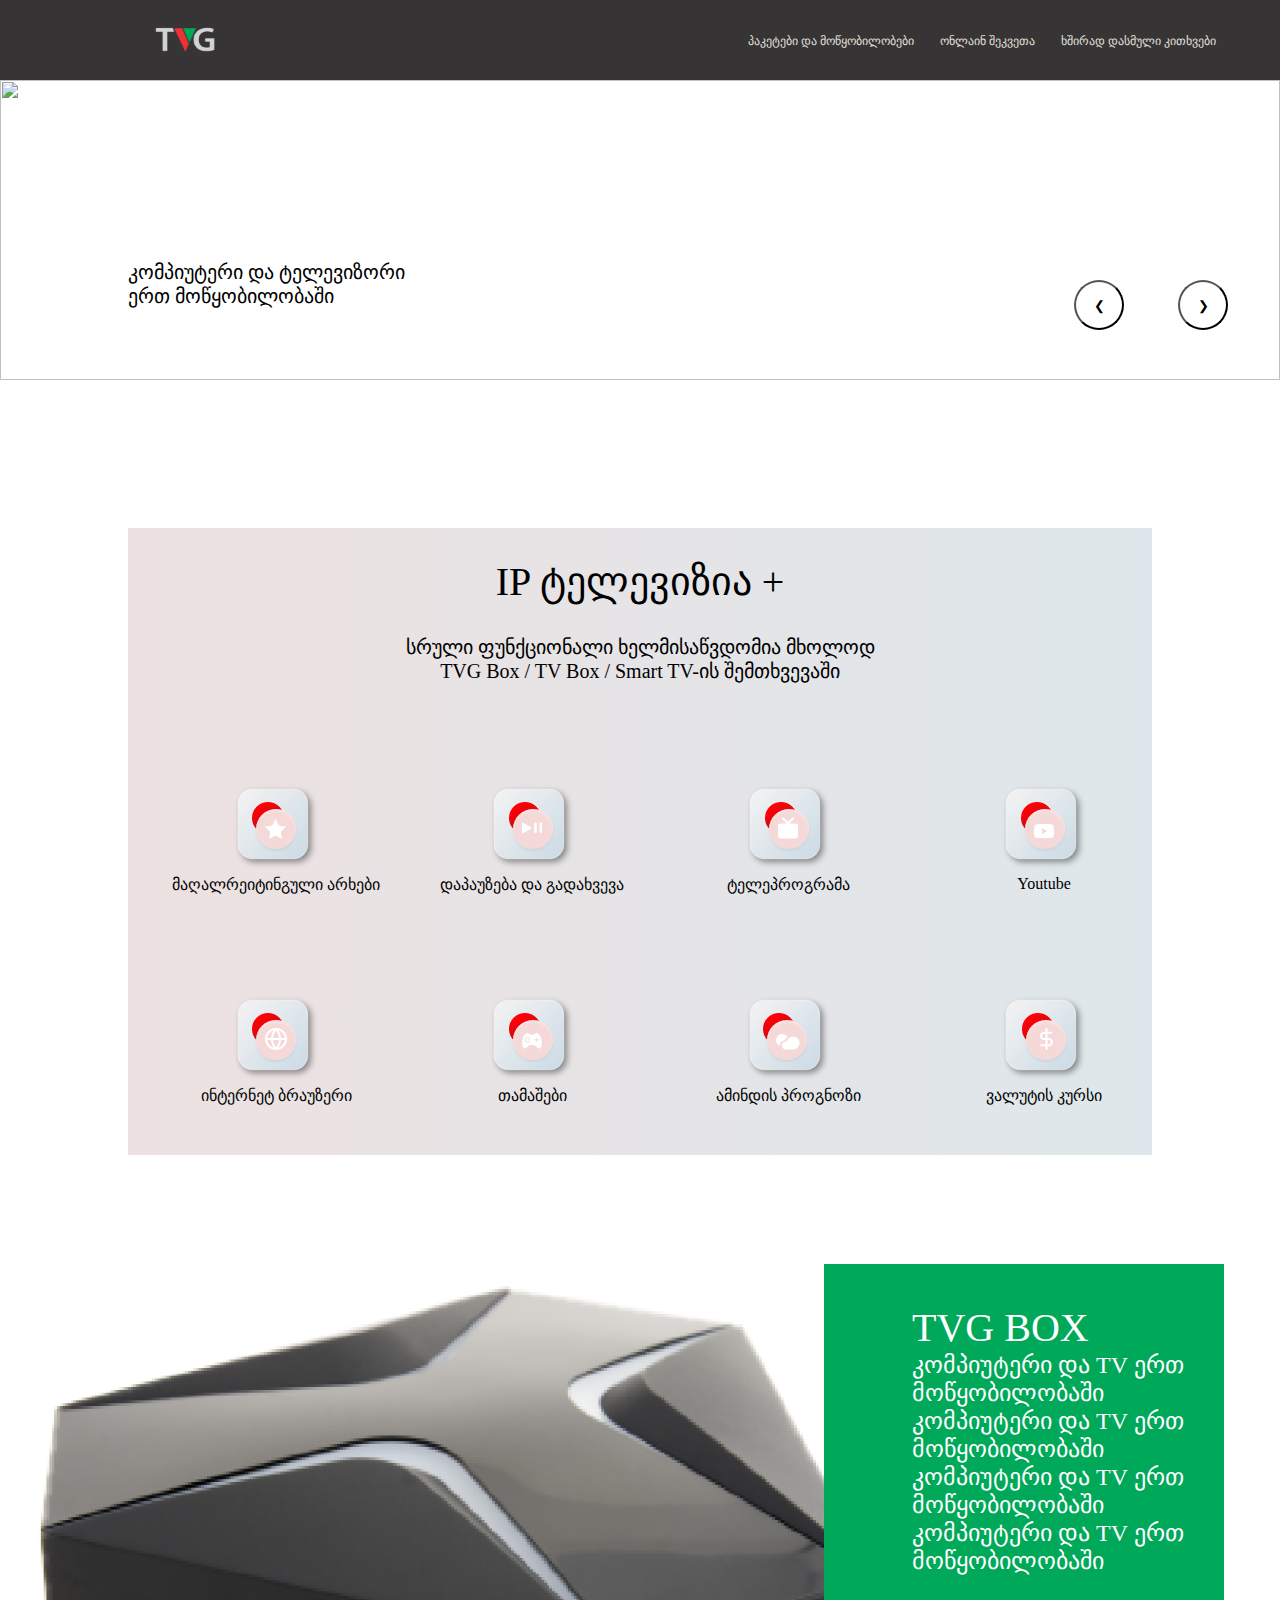
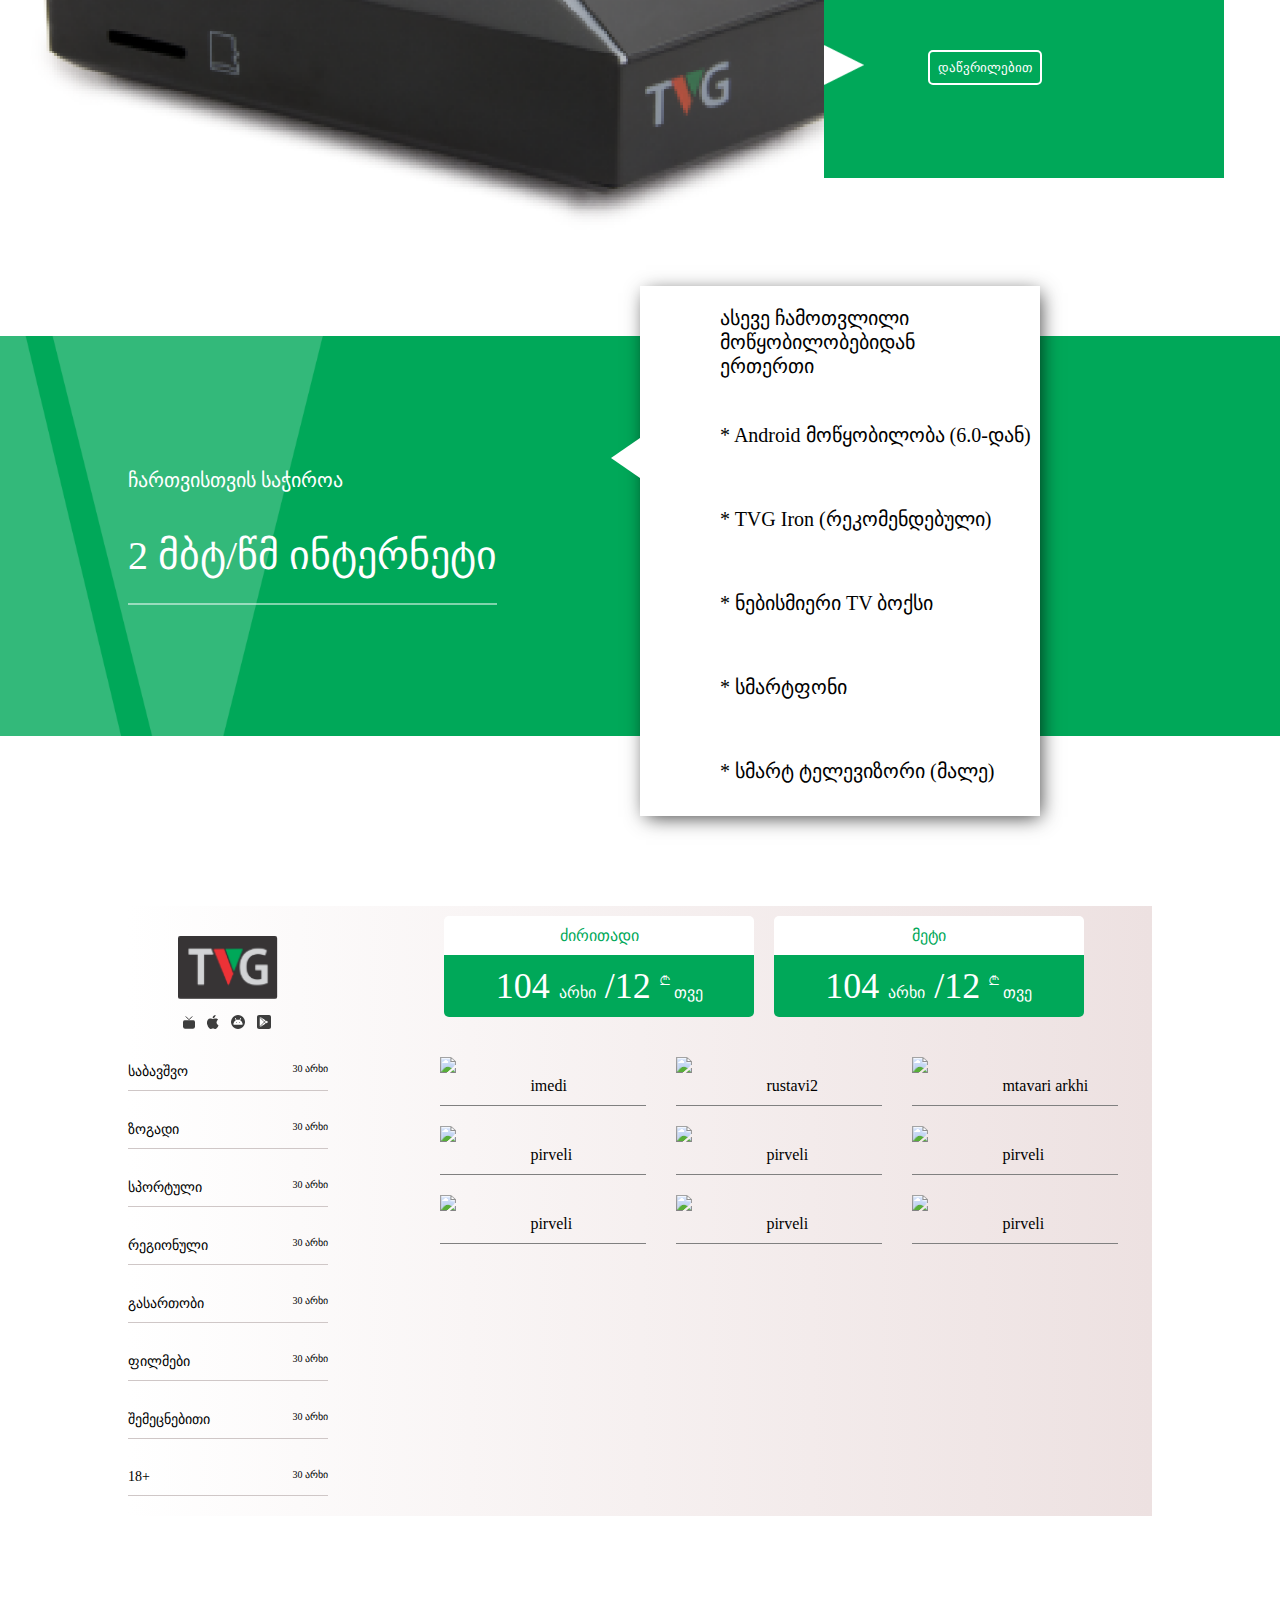
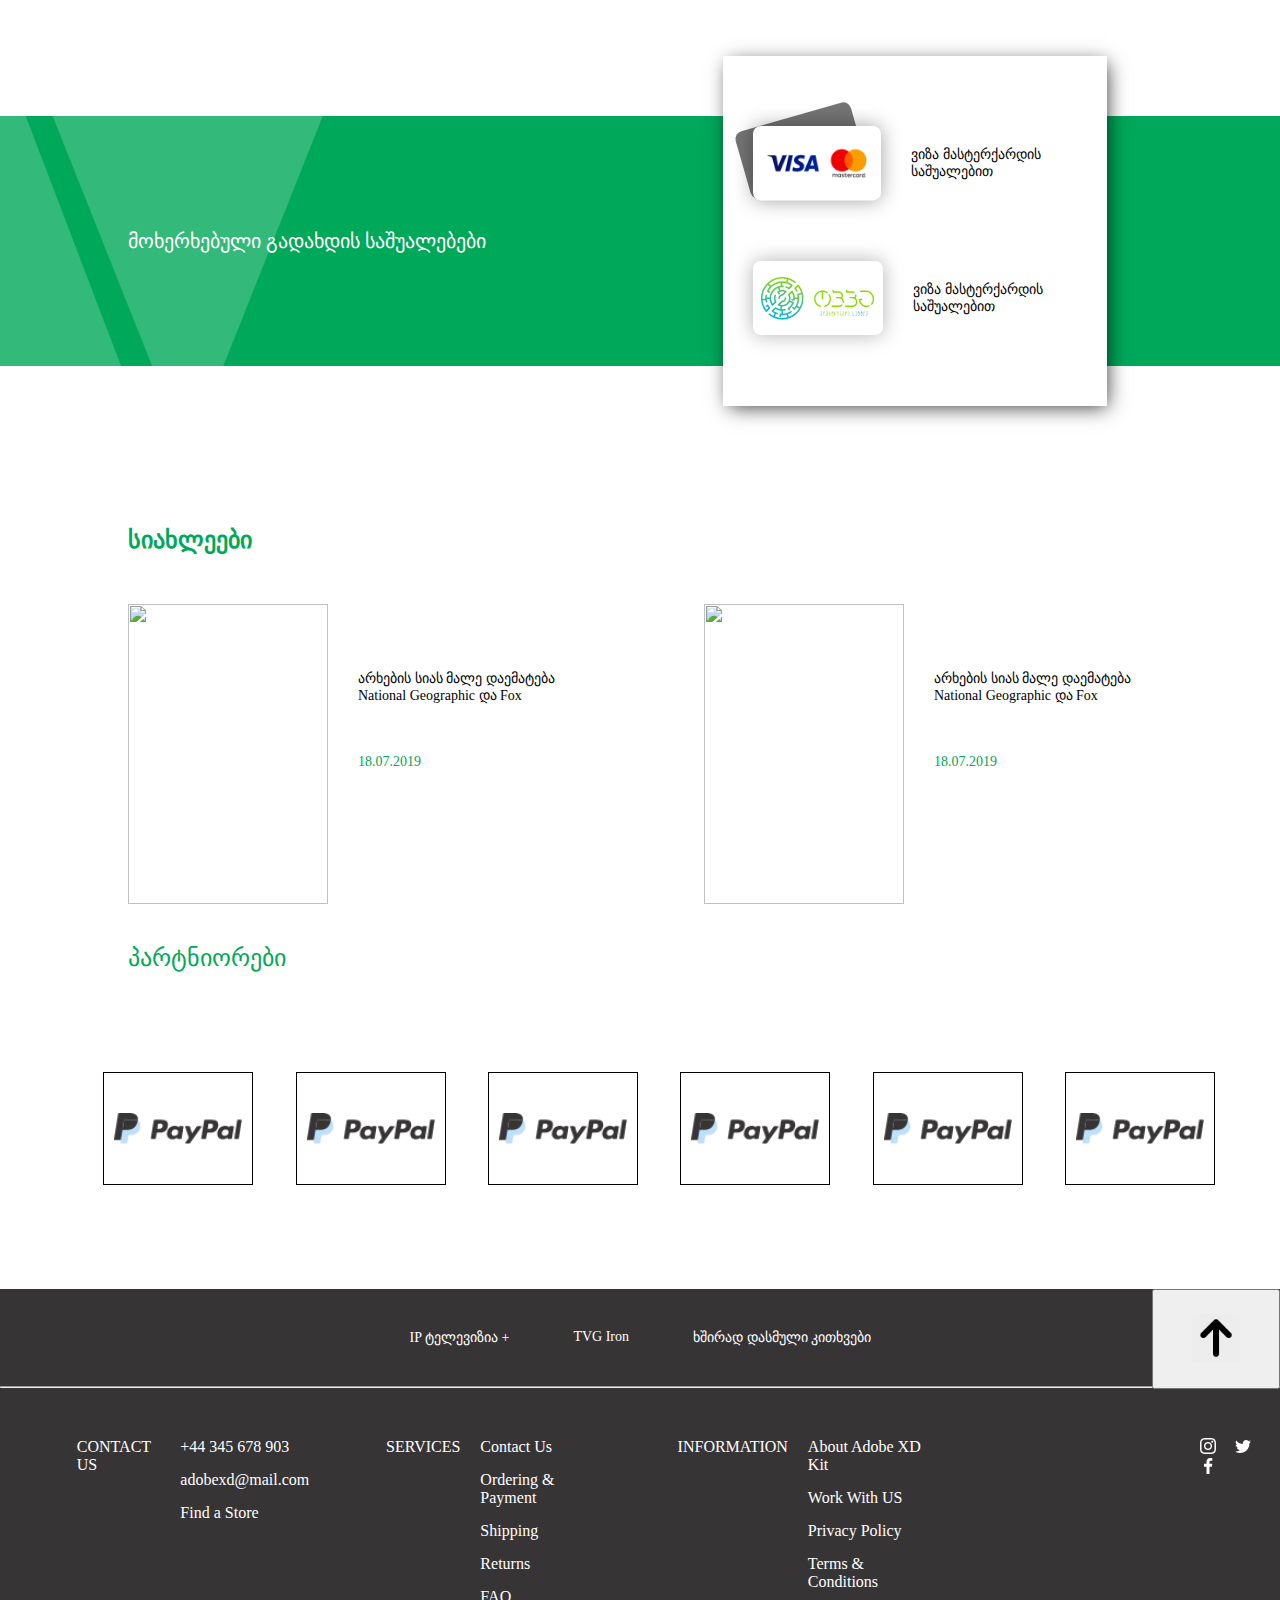
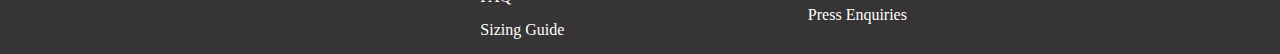
==== commit 9ca8eb6f: "add by beka" ====
--- a/index.html
+++ b/index.html
@@ -13,8 +13,8 @@
             <img class="logo" src="./images/logo tvg (1).png" alt="logo">
             <div class="menu">
                 <ul>
-                    <li><a href="#">მთავარი</a></li>
-                    <li><a href="pages/packets.html">პაკეტები და მოწყობილობა</a></li>
+                    <li><a href="./index.html">პაკეტები და მოწყობილობები</a></li>
+                    <li><a href="pages/packets.html">ონლაინ შეკვეთა</a></li>
                     <li><a href="pages/question.html">ხშირად დასმული კითხვები</a></li>
                 </ul>
             </div>
@@ -27,31 +27,11 @@
               </div>
     
         </div>
-
         <p id="text-slide">კომპიუტერი და ტელევიზორი ერთ მოწყობილობაში</p>
-        <p id="news">სიახლეები</p>
-
-        <div class="news-cont" id="news-id">
-            <!-- <div class="news">
-                <img src="./images/Mask Group 13.png" alt="update">
-                <div class="news-text">
-                    <img src="./images/Polygon 4.png" alt="img">
-                    <p>არხების სიას მალე დაემატება National Geographiv და Fox</p>
-                    <p class="date">18.07.2019</p>
-                </div>
-            </div>
-            <div class="news">
-                <img src="./images/Mask Group 13.png" alt="update">
-                <div class="news-text">
-                    <img src="./images/Polygon 4.png" alt="img">
-                    <p>არხების სიას მალე დაემატება National Geographic და Fox</p>
-                    <p class="date">18.07.2019</p>
-                </div>
-            </div> -->
-        </div>
+     
         <div class="tv">
             <p>IP ტელევიზია +</p>
-            <p>Lorem ipsum dolor sit amet consectetur sum dolor sit amet consec adipisicing elit. Voluptatibus, expedita.</p>
+            <p>სრული ფუნქციონალი ხელმისაწვდომია მხოლოდ TVG Box / TV Box / Smart TV-ის შემთხვევაში</p>
             <div class="list">
                 <div class="list-img">
                     <div class="icons">
@@ -131,8 +111,14 @@
             <img src="./images/Image 1.png" alt="device image">
 
             <div class="tvg-iron">
-                <p>TVG IRON</p>
-                <p>ინფორმაცია მოწყობილობაზე</p>
+                <p>TVG BOX</p>
+                <ul>
+                    <li>კომპიუტერი და TV ერთ მოწყობილობაში</li>
+                    <li>კომპიუტერი და TV ერთ მოწყობილობაში</li>
+                    <li>კომპიუტერი და TV ერთ მოწყობილობაში</li>
+                    <li>კომპიუტერი და TV ერთ მოწყობილობაში</li>
+
+                </ul>
                 <div class="more-info">
                     <img src="./images/Polygon 6.png" alt="triangle">
                     <button>დაწვრილებით</button>
@@ -175,6 +161,11 @@
         <div class="channels" id="show-hide">
             <div class="menu-list">
                 <img class="logo1" src="./images/logo tvg (1).png" alt="logo">
+                <img class="channel-icons" src="./images/tv1.png" alt="TV">
+                <img class="channel-icons" src="./images/Apple Menu.png" alt="Apple">
+                <img class="channel-icons" src="./images/Group 412.png" alt="Android">
+                <img class="channel-icons" src="./images/Group 413.png" alt="store">
+ 
                 <ul id="category-list">
                     <!-- <li>საბავშვო<span>30 არხი</span></li>
                     <li>ზოგადი<span>30 არხი</span></li>
@@ -197,14 +188,14 @@
                         <p>104 <span class="span1">არხი</span> /12 <span><sup> ₾</sup>  თვე</span></p>
                     </div>
                 </div>
-                <div class="devices">
+                <!-- <div class="devices">
                     <ul>
                         <li><img src="./images/tv1.png" alt="TV">TVG Box</li>
                         <li><img src="./images/Apple Menu.png" alt="Apple">IOS</li>
                         <li><img src="./images/Group 412.png" alt="Android">Android phone</li>
                         <li><img src="./images/Group 413.png" alt="store">Android TV/Box</li>
                     </ul>
-                </div>
+                </div> -->
                 <div class="channels-list" id="test">
                     <!-- <div class="list1">
                         <img src="./images/Mask Group 4.png" alt="channel">
@@ -289,6 +280,28 @@
                     <p>ვიზა მასტერქარდის საშუალებით</p>
                 </div>
             </div> 
+        </div>
+
+        
+        <p id="news">სიახლეები</p>
+
+        <div class="news-cont" id="news-id">
+            <!-- <div class="news">
+                <img src="./images/Mask Group 13.png" alt="update">
+                <div class="news-text">
+                    <img src="./images/Polygon 4.png" alt="img">
+                    <p>არხების სიას მალე დაემატება National Geographiv და Fox</p>
+                    <p class="date">18.07.2019</p>
+                </div>
+            </div>
+            <div class="news">
+                <img src="./images/Mask Group 13.png" alt="update">
+                <div class="news-text">
+                    <img src="./images/Polygon 4.png" alt="img">
+                    <p>არხების სიას მალე დაემატება National Geographic და Fox</p>
+                    <p class="date">18.07.2019</p>
+                </div>
+            </div> -->
         </div>
         <div class="partners">
             <p>პარტნიორები</p>
--- a/css/style.css
+++ b/css/style.css
@@ -3,7 +3,7 @@
 a {text-decoration: none;}
 
 .header {
-    background-color: #202020; 
+    background-color: #373435; 
     display: flex;
     position: relative;
     z-index: 1;
@@ -138,6 +138,8 @@
     position: relative;
     margin-left: 10%;
     color: #00A859;
+    font-weight: bold;
+    margin-top: 150px;
 }
 .tv {
     width: 80%;
@@ -170,7 +172,9 @@
 
 .list-img  {
     width: 25%;
-    margin-bottom: 50px;    
+    margin-bottom: 50px; 
+    position: relative; 
+    left: 20px;  
 }
 
 .ellipse {
@@ -251,6 +255,10 @@
     background-color: #00A859;
     display: flex;
     position: relative;
+    height: 400px;
+    margin-bottom: 170px;
+
+
 }
 
 .info-img {
@@ -285,10 +293,11 @@
     background-color: #FFFFFF;
     font-size: 20px;
     position: relative;
-    bottom: 100px;
+    bottom: 50px;
     margin-left: 10%;
     -webkit-box-shadow: 3px 4px 19px -3px rgba(0,0,0,0.78); 
     box-shadow: 3px 4px 19px -3px rgba(0,0,0,0.78);
+    height: 530px;
 }
 
 .info p {
@@ -304,7 +313,7 @@
 }
 
 .info li {
-    margin-bottom: 30px;
+    margin-bottom: 60px;
     margin-left: 20%;
 }
 
@@ -320,6 +329,7 @@
 .menu-list {
     position: relative;
     top: 30px;
+    
 }
 
 .menu-list ul {
@@ -343,14 +353,42 @@
 .logo1 {
     width: 100px;
     position: relative;
-    left: 100px;
+    left: 50px;
     margin-bottom: 30px;
+}
+
+.channel-icons {
+    position: relative;
+    right: 57px;
+    margin-left: 8px;
+}
+.channel-icons1 {
+    position: relative;
+    right: 41px;
+    margin-left: 5px;
 }
 .packets {
     padding: 10px 0 0 100px;
     margin: auto;
 }
-
+.mySlides img {
+    height: 390px;
+}
+.prev {
+    position: relative;
+    bottom: 220px;
+    cursor: pointer;
+    left:220px;
+    font-size: 40px;
+    
+}
+.next {
+    position: relative;
+    left: 80%;
+    cursor: pointer;
+    bottom: 220px;
+    font-size: 40px;
+}
 .packet {
     display: flex;
     position: relative;
@@ -439,14 +477,16 @@
     display: flex;
     position: relative;
     margin-top: 200px;
+    height: 250px;
 }
 .info1 {
     min-width: 300px;
+    height: 350px;
     width: 30%;
     background-color: #FFFFFF;
     font-size: 14px;
     position: relative;
-    bottom: 100px;
+    bottom: 60px;
     margin-left: 16.5%;
     -webkit-box-shadow: 3px 4px 19px -3px rgba(0,0,0,0.78); 
     box-shadow: 3px 4px 19px -3px rgba(0,0,0,0.78);
@@ -454,6 +494,9 @@
 
 .pay-method {
     display: flex;
+    position: relative;
+    top: 40px;
+    padding-right: 20px;
 }
 
 .pay-method p {
@@ -663,7 +706,7 @@
 .main-info {
     background-color: #000000;
     display: flex;
-    margin-top: -62px;
+    margin-top: -78px;
 }
 
 .main-info img {
@@ -744,7 +787,7 @@
 .channels1 {
     width: 80%;
     margin: auto;
-    background-color:rgba(255, 255, 255, 0.1);
+    background-color:#373435;
     margin-top: 100px;
     display: flex;
     padding-bottom: 50px;
@@ -754,6 +797,7 @@
 .menu-list1 {
     position: relative;
     top: 30px;
+    left: 50px;
 }
 
 .menu-list1 ul {
@@ -780,7 +824,7 @@
 .logo2 {
     width: 100px;
     position: relative;
-    left: 100px;
+    left: 60px;
     margin-bottom: 30px;
 }
 .packets1 {
@@ -883,6 +927,7 @@
     display: flex;
     position: relative;
     top: 100px;
+    height: 400px;
 }
 
 .info-img1 {
@@ -930,10 +975,11 @@
     border: 1px solid #00A859;
     font-size: 20px;
     position: relative;
-    bottom: 100px;
+    bottom: 50px;
     margin-left: 16.5%;
     -webkit-box-shadow: 3px 4px 19px -3px rgba(0,0,0,0.78); 
     box-shadow: 3px 4px 19px -3px rgba(0,0,0,0.78);
+    height: 500px;
 }
 
 .info3 p {
@@ -964,7 +1010,7 @@
 
 .back {
     background-color: #000000;
-    padding-bottom: 100px;
+    padding-bottom:140px;
 }
 
 .footer-back {
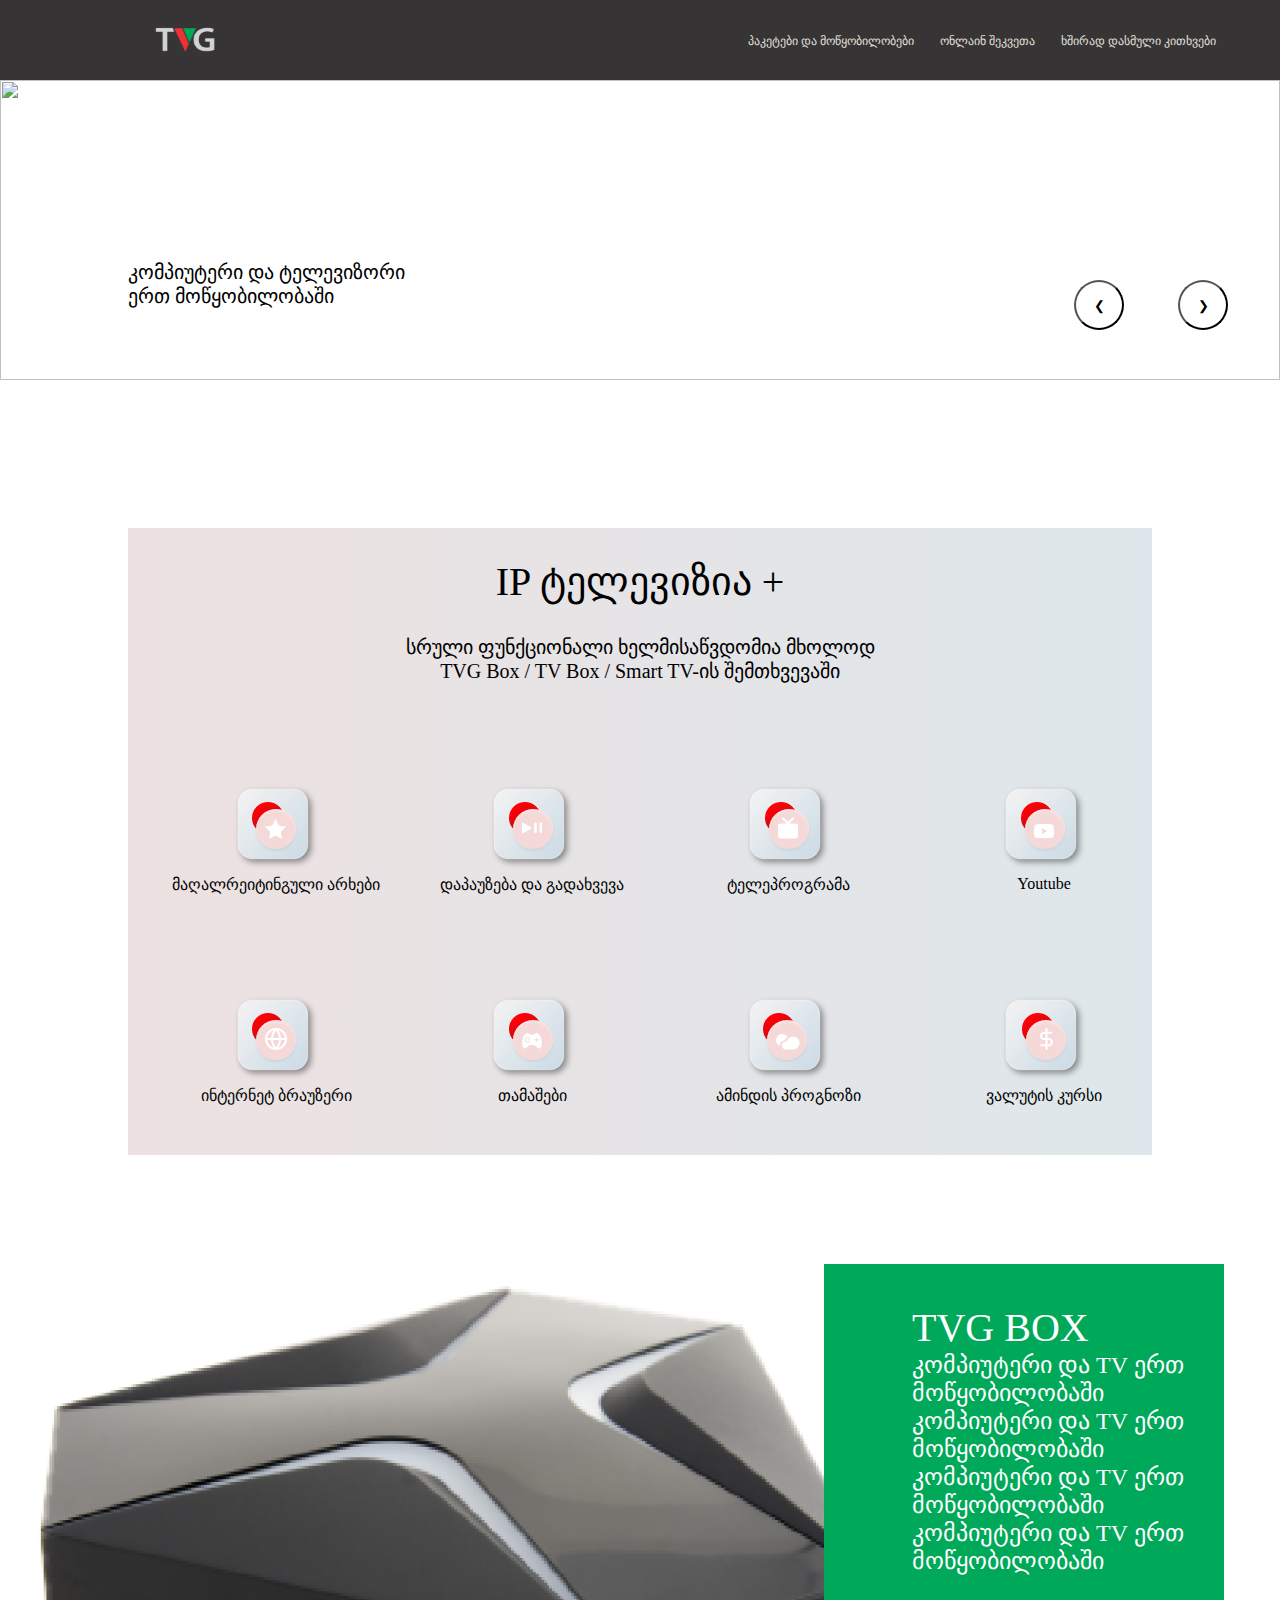
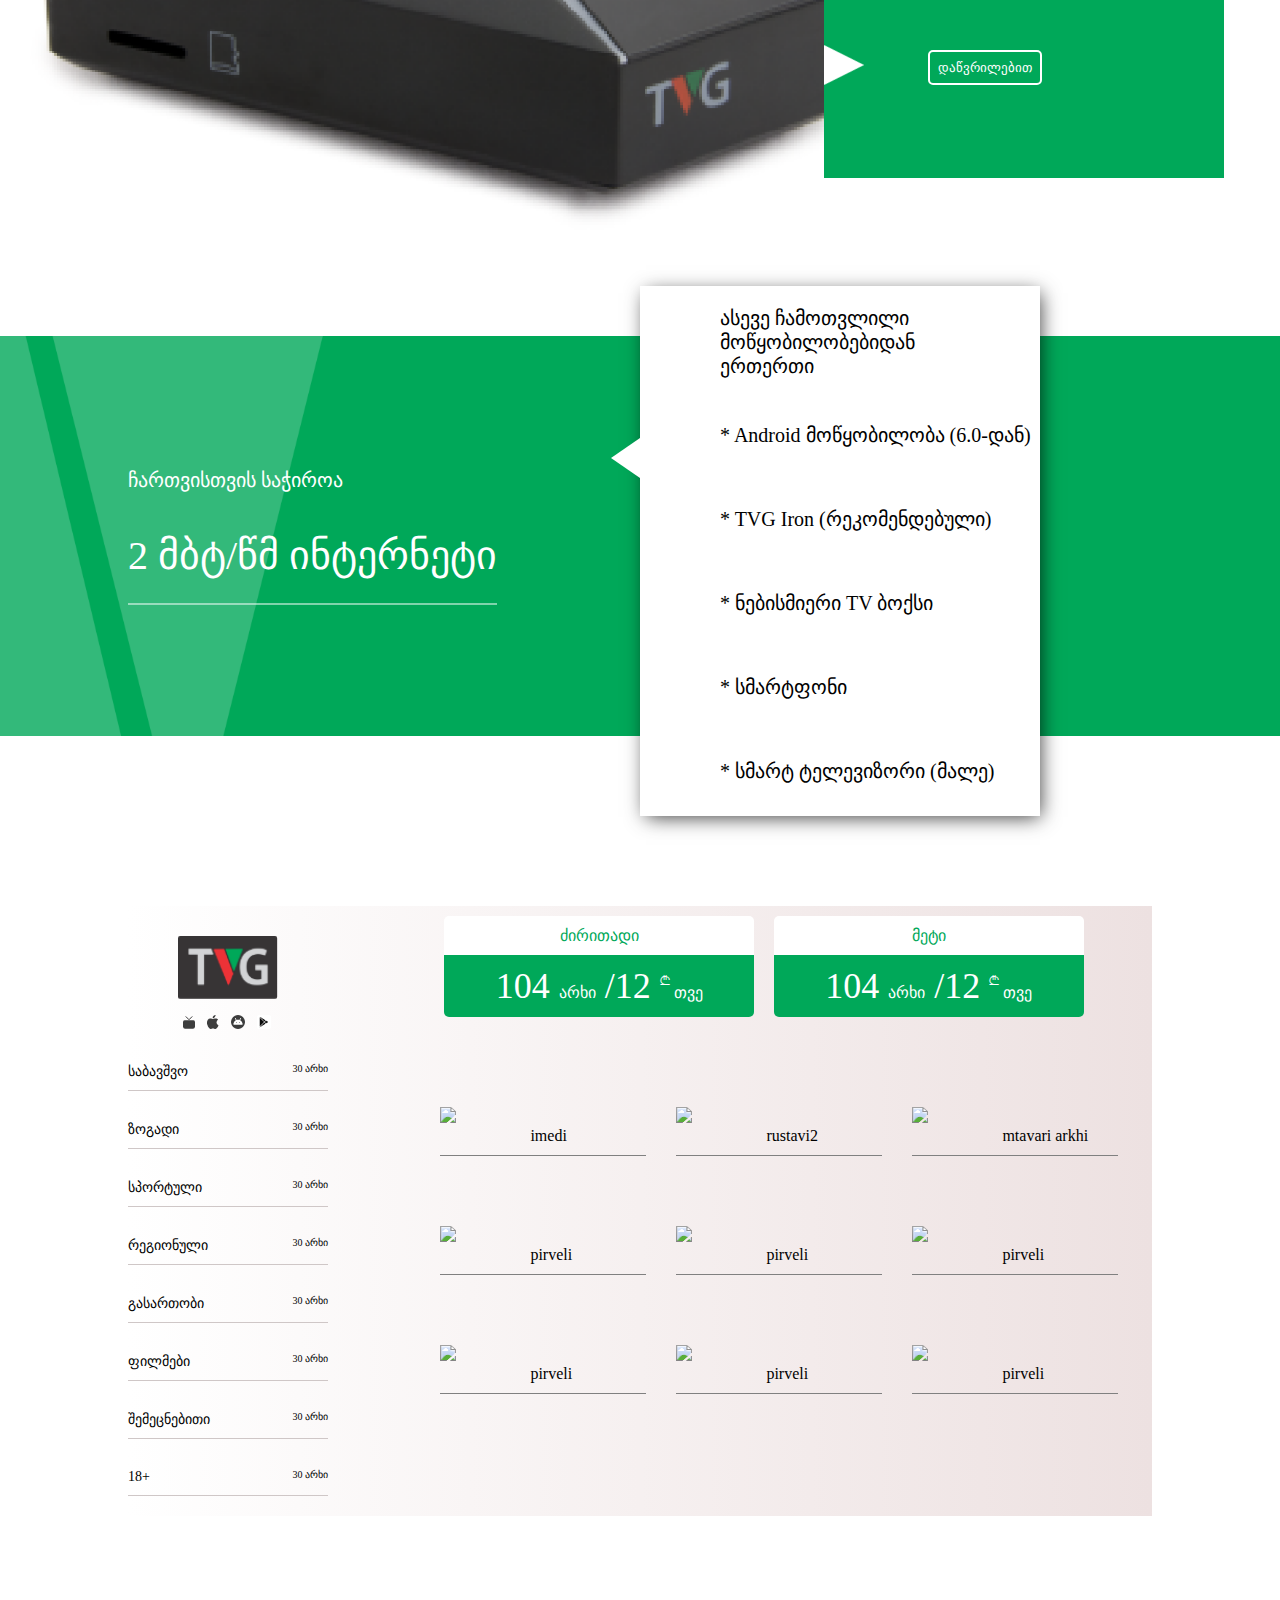
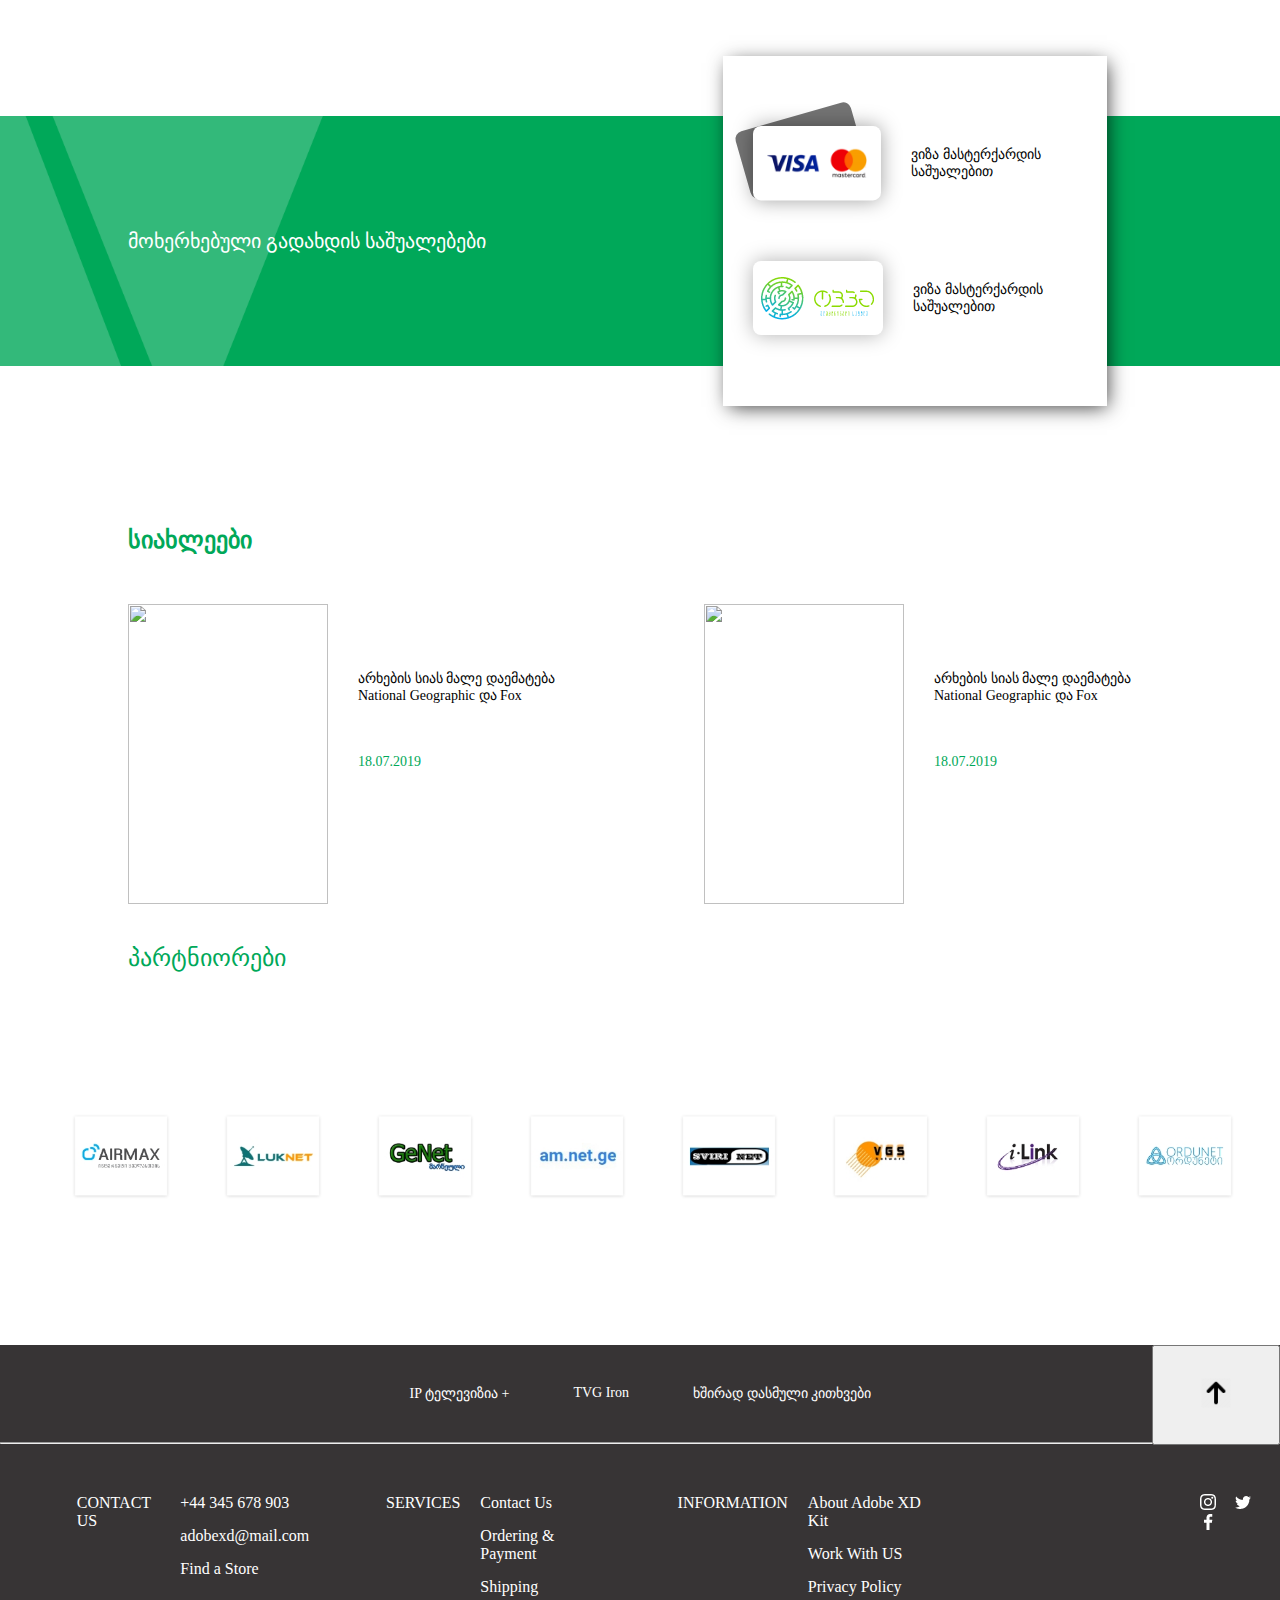
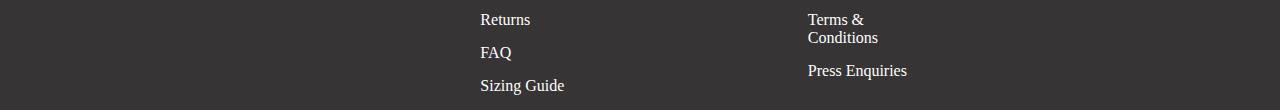
==== commit 8d739579: "add by beka" ====
--- a/index.html
+++ b/index.html
@@ -306,12 +306,14 @@
         <div class="partners">
             <p>პარტნიორები</p>
             <div class="partners-logo">
-                <img src="./images/Group 324.png" alt="partners image">
-                <img src="./images/Group 324.png" alt="partners image">
-                <img src="./images/Group 324.png" alt="partners image">
-                <img src="./images/Group 324.png" alt="partners image">
-                <img src="./images/Group 324.png" alt="partners image">
-                <img src="./images/Group 324.png" alt="partners image">
+                <img src="./images/1.png" alt="partners image">
+                <img src="./images/2.png" alt="partners image">
+                <img src="./images/3.png" alt="partners image">
+                <img src="./images/4.png" alt="partners image">
+                <img src="./images/5.png" alt="partners image">
+                <img src="./images/6.png" alt="partners image">
+                <img src="./images/7.png" alt="partners image">
+                <img src="./images/8.png" alt="partners image">
             </div>
         </div>
         <div class="footer">
--- a/css/style.css
+++ b/css/style.css
@@ -378,7 +378,7 @@
     position: relative;
     bottom: 220px;
     cursor: pointer;
-    left:220px;
+    left:20%;
     font-size: 40px;
     
 }
@@ -454,11 +454,12 @@
 
 .list1 {
     position: relative;
+    top: 50px;
     left: 10%;
     width: 25%;
     margin-left: 30px;
     display: flex;
-    margin-bottom: 20px;
+    margin-bottom: 70px;
     padding-bottom: 10px;
     border-bottom: 1px solid #808080;
 
@@ -515,12 +516,18 @@
     text-align: center;
 }
 .partners-logo img {
-    width: 10%;
+    width: 8%;
     margin-top: 100px;
-    margin-left: 3%;
-    border: 1px solid black;
+    margin-left: 2%;
     padding: 40px 10px 40px 10px;
 }
+.arrow-button {
+    background-color: #00A859;
+    border-radius: 50%;
+    border: none;
+    max-width: 100px;
+}
+
 .footer {
     background-color: #373435;
     margin-top: 100px;
@@ -572,9 +579,8 @@
 }
 
 .arrow {
-    width: 50px;
-}
-
+    width:30px;
+}
 
 
 
@@ -907,7 +913,7 @@
     right: 50px;
     display: flex;
     margin-left: 200px;
-    margin-bottom: 20px;
+    margin-bottom: 50px;
     padding-bottom: 10px;
     border-bottom: 1px solid #808080;
 }
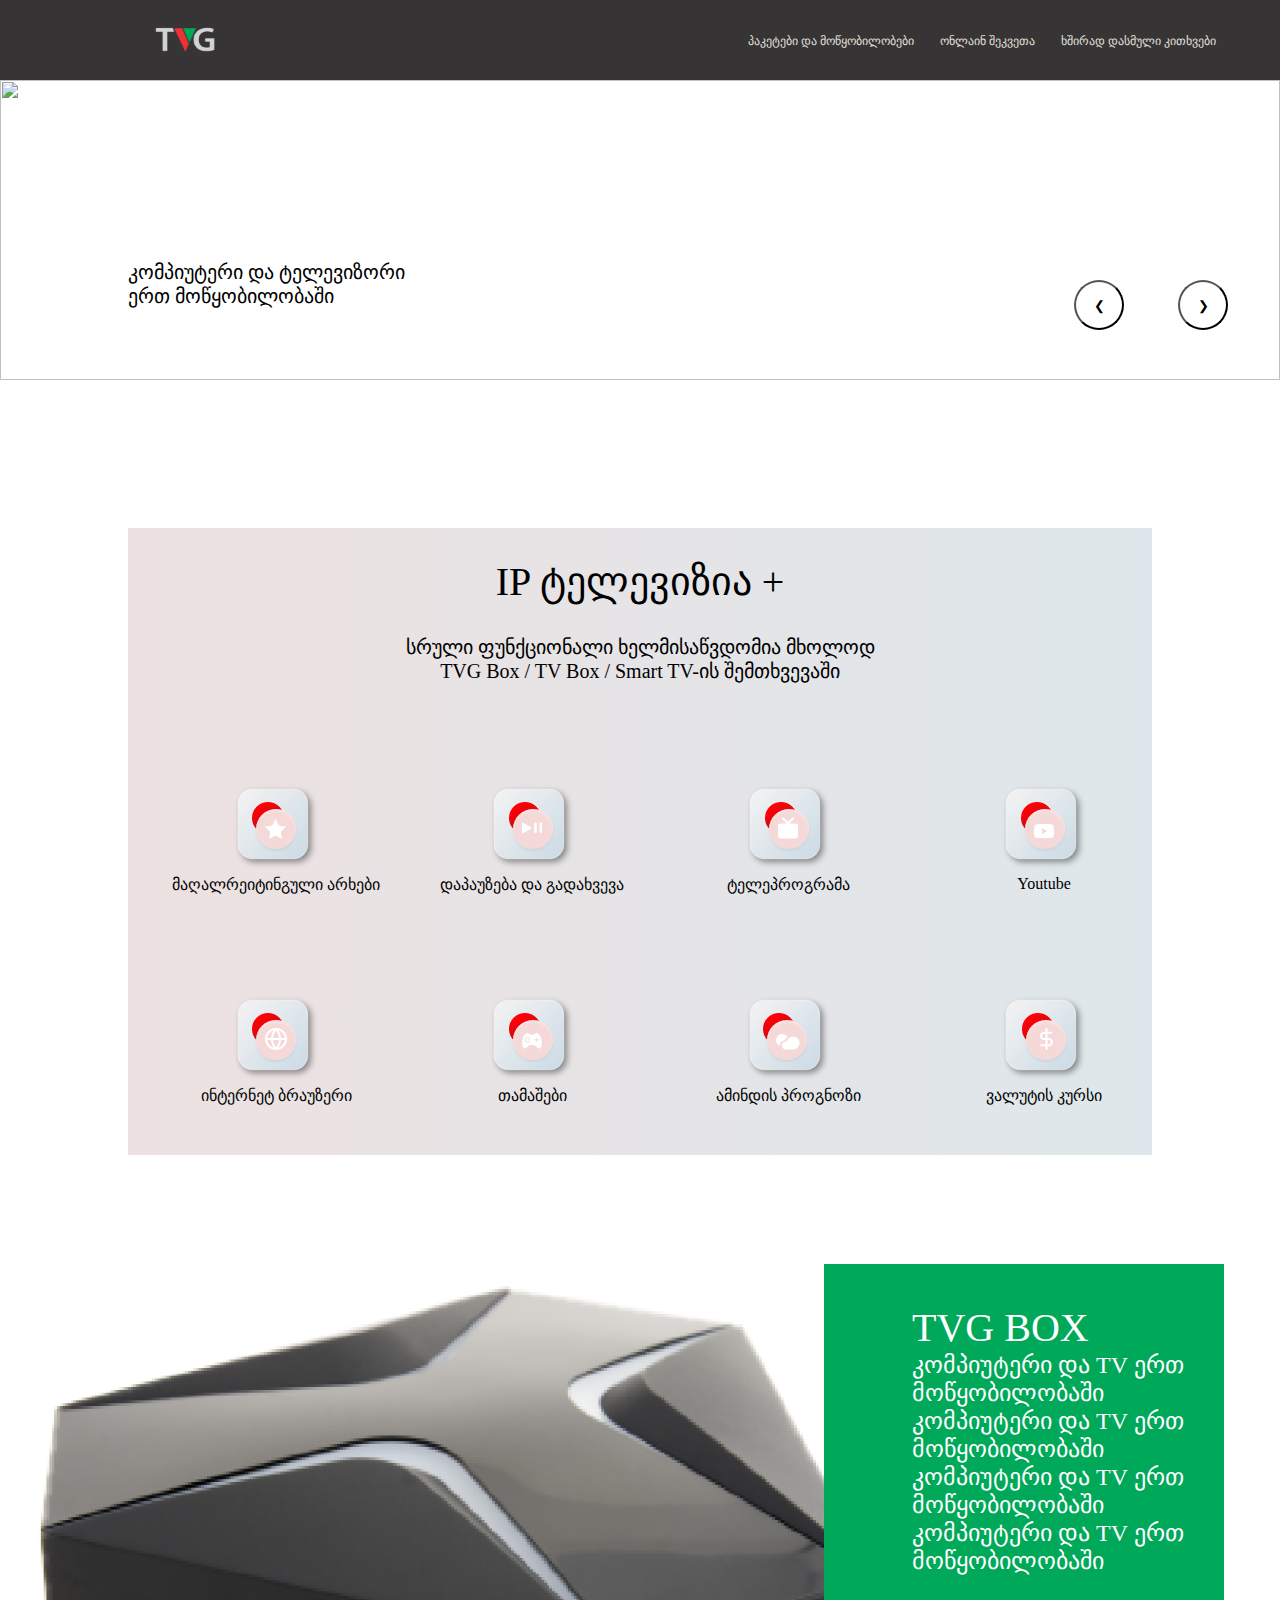
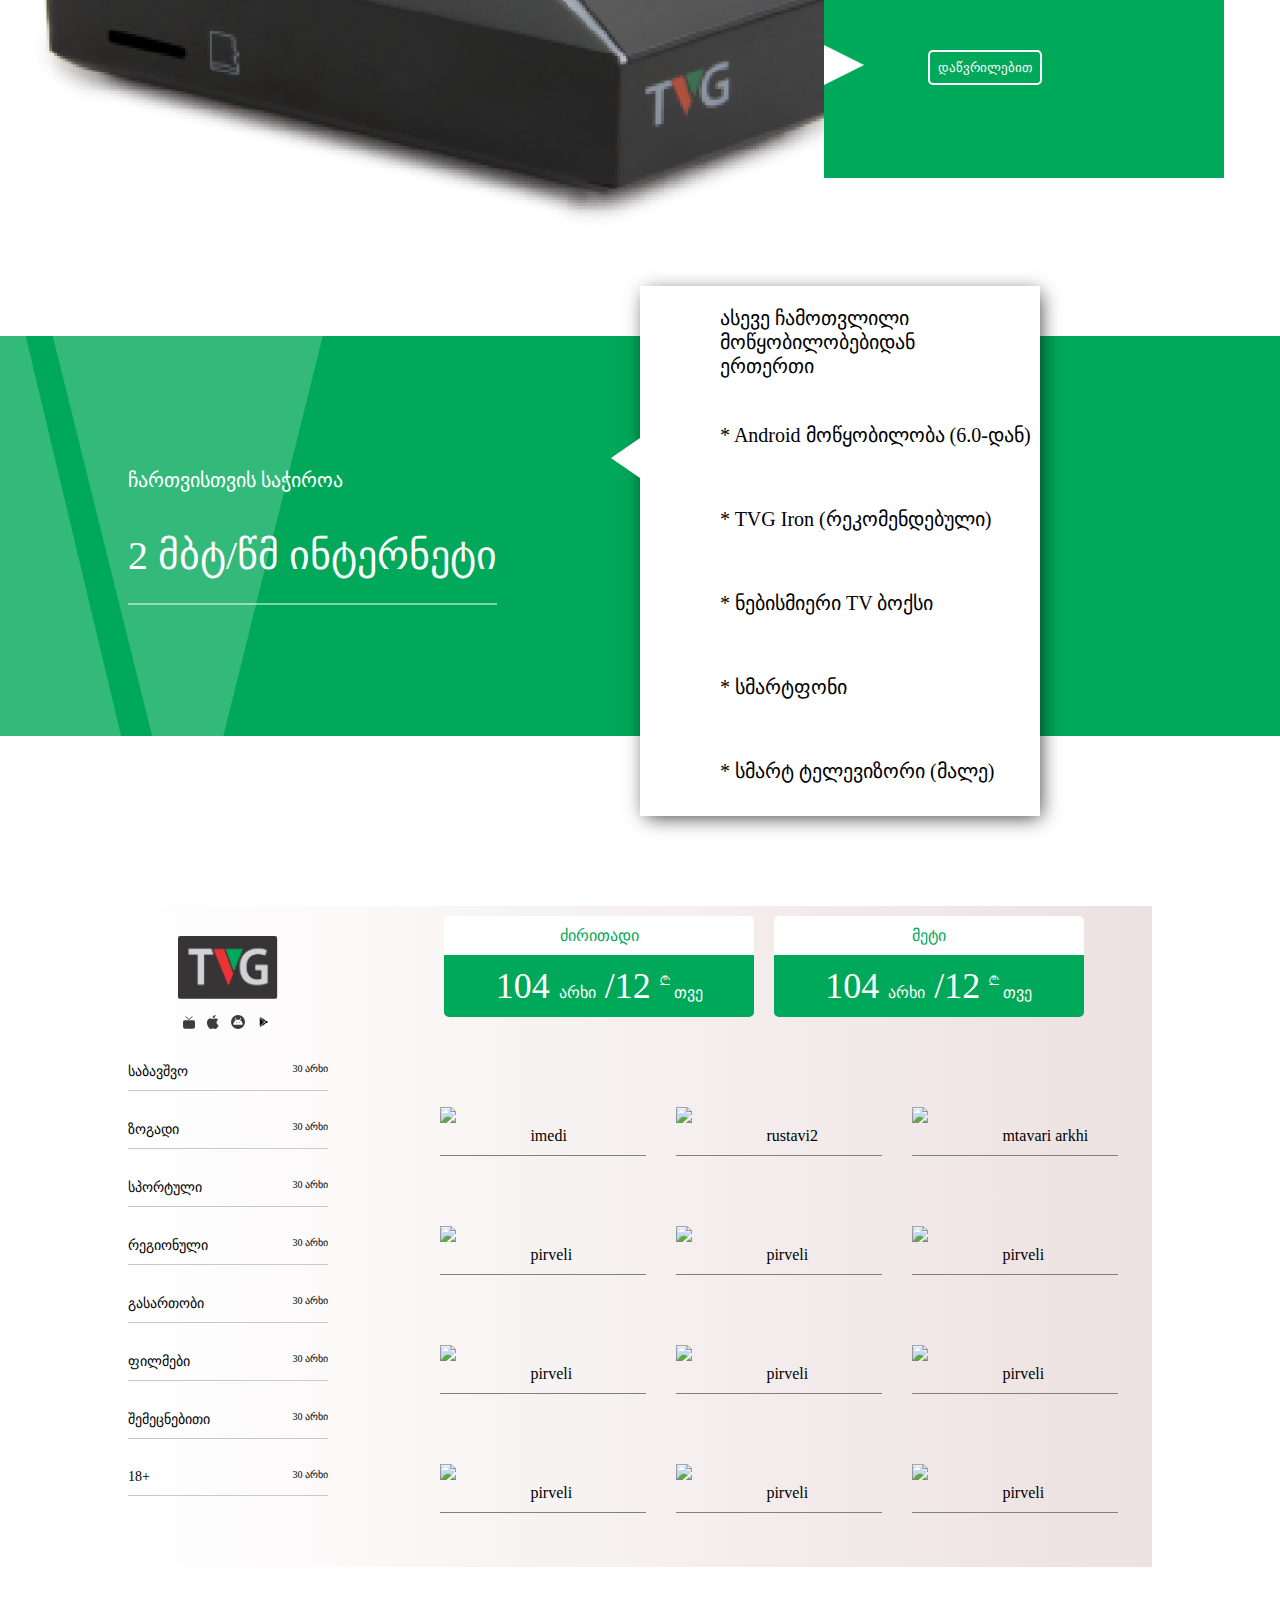
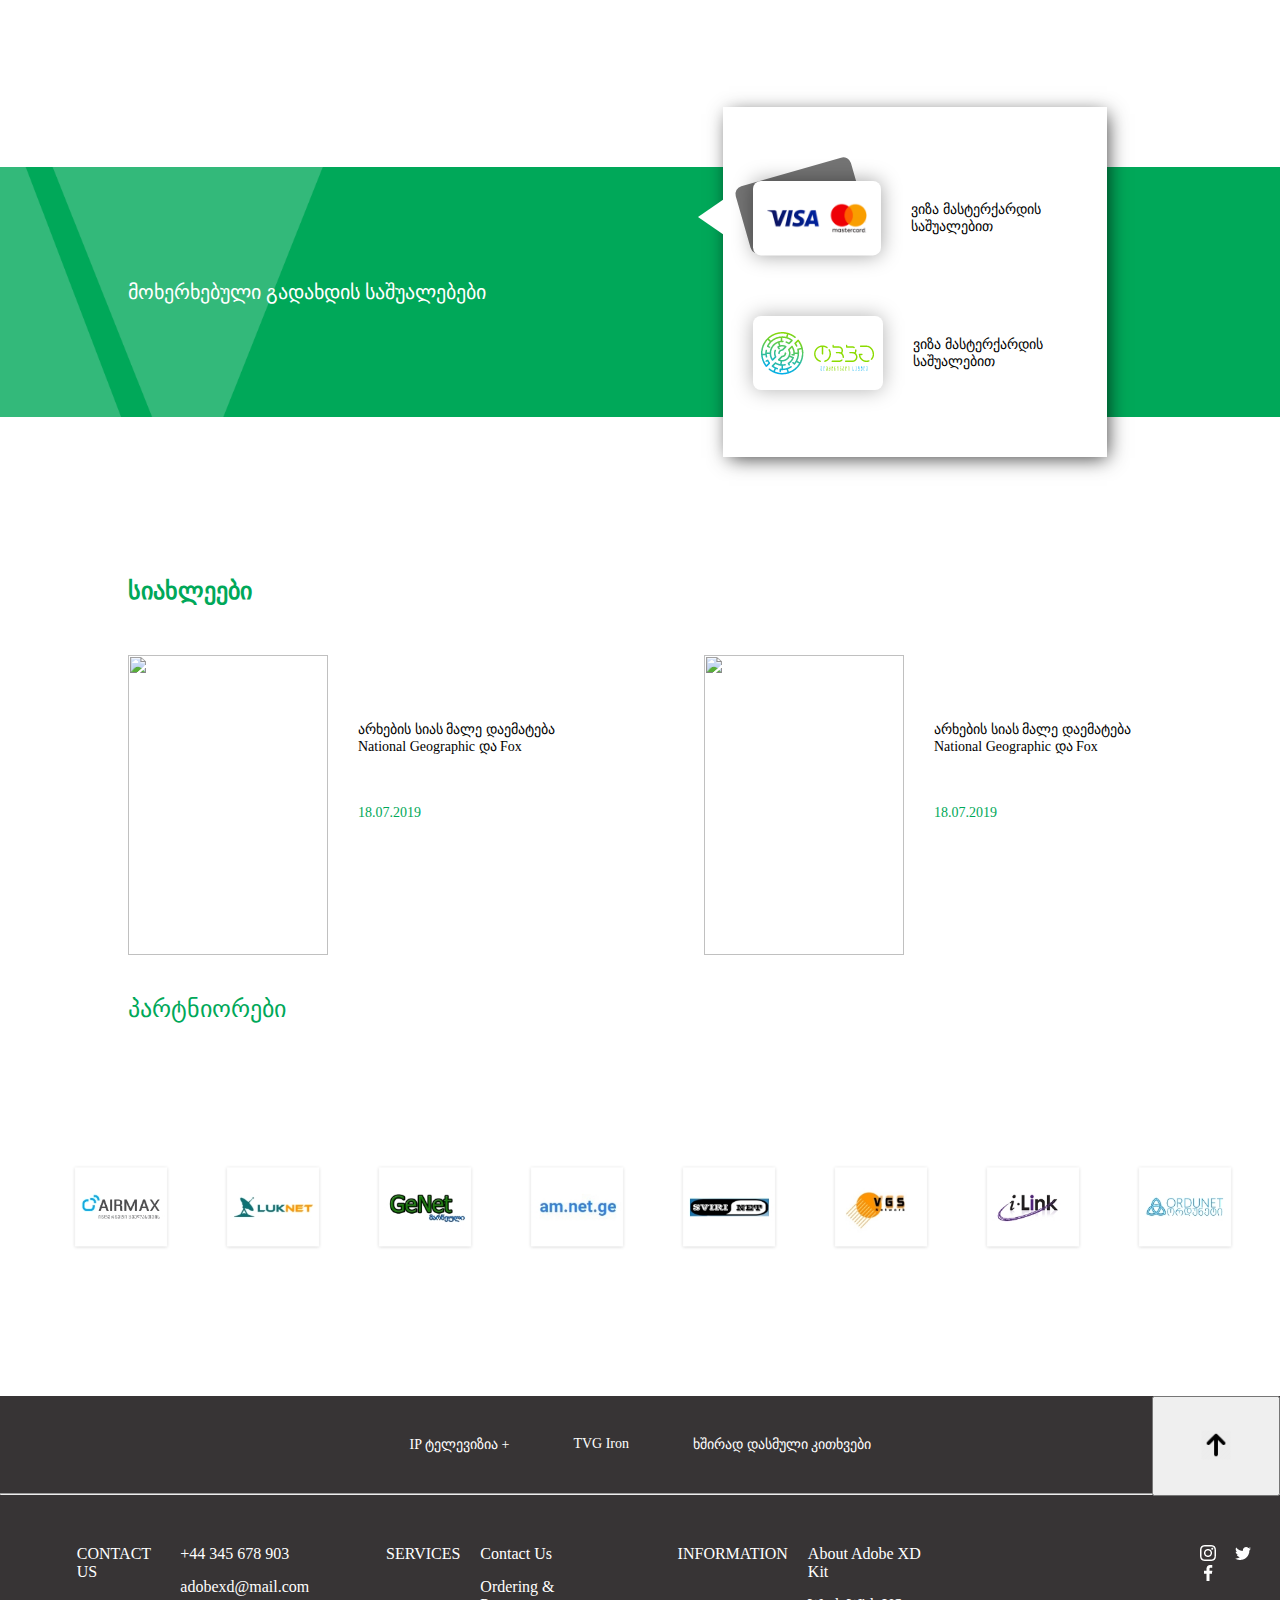
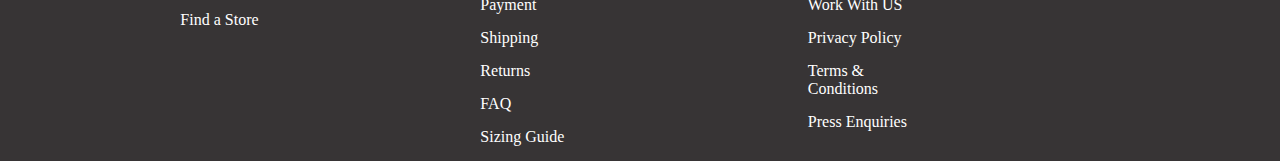
==== commit 413be8f3: "add by beka" ====
--- a/index.html
+++ b/index.html
@@ -271,6 +271,7 @@
             </div>
 
             <div class="info1">
+                <img class="pay-triangle" src="./images/Polygon 4.png" alt="triangle">
                 <div class="pay-method">
                     <img src="./images/Group 366.png" alt="img">
                     <p>ვიზა მასტერქარდის საშუალებით</p>
--- a/css/style.css
+++ b/css/style.css
@@ -450,6 +450,8 @@
     flex-wrap: wrap;
     position: relative;
     top: 40px;  
+    height: 500px;
+    overflow-y: auto;
 }
 
 .list1 {
@@ -495,8 +497,6 @@
 
 .pay-method {
     display: flex;
-    position: relative;
-    top: 40px;
     padding-right: 20px;
 }
 
@@ -582,7 +582,11 @@
     width:30px;
 }
 
-
+.pay-triangle {
+    position: relative;
+    top: 90px;
+    right: 25px;
+}
 
 
 
@@ -902,6 +906,8 @@
     flex-wrap: wrap;
     position: relative;
     top: 40px;  
+    height: 500px;
+    overflow-y: auto;
 }
 
 .channels-list1 p {
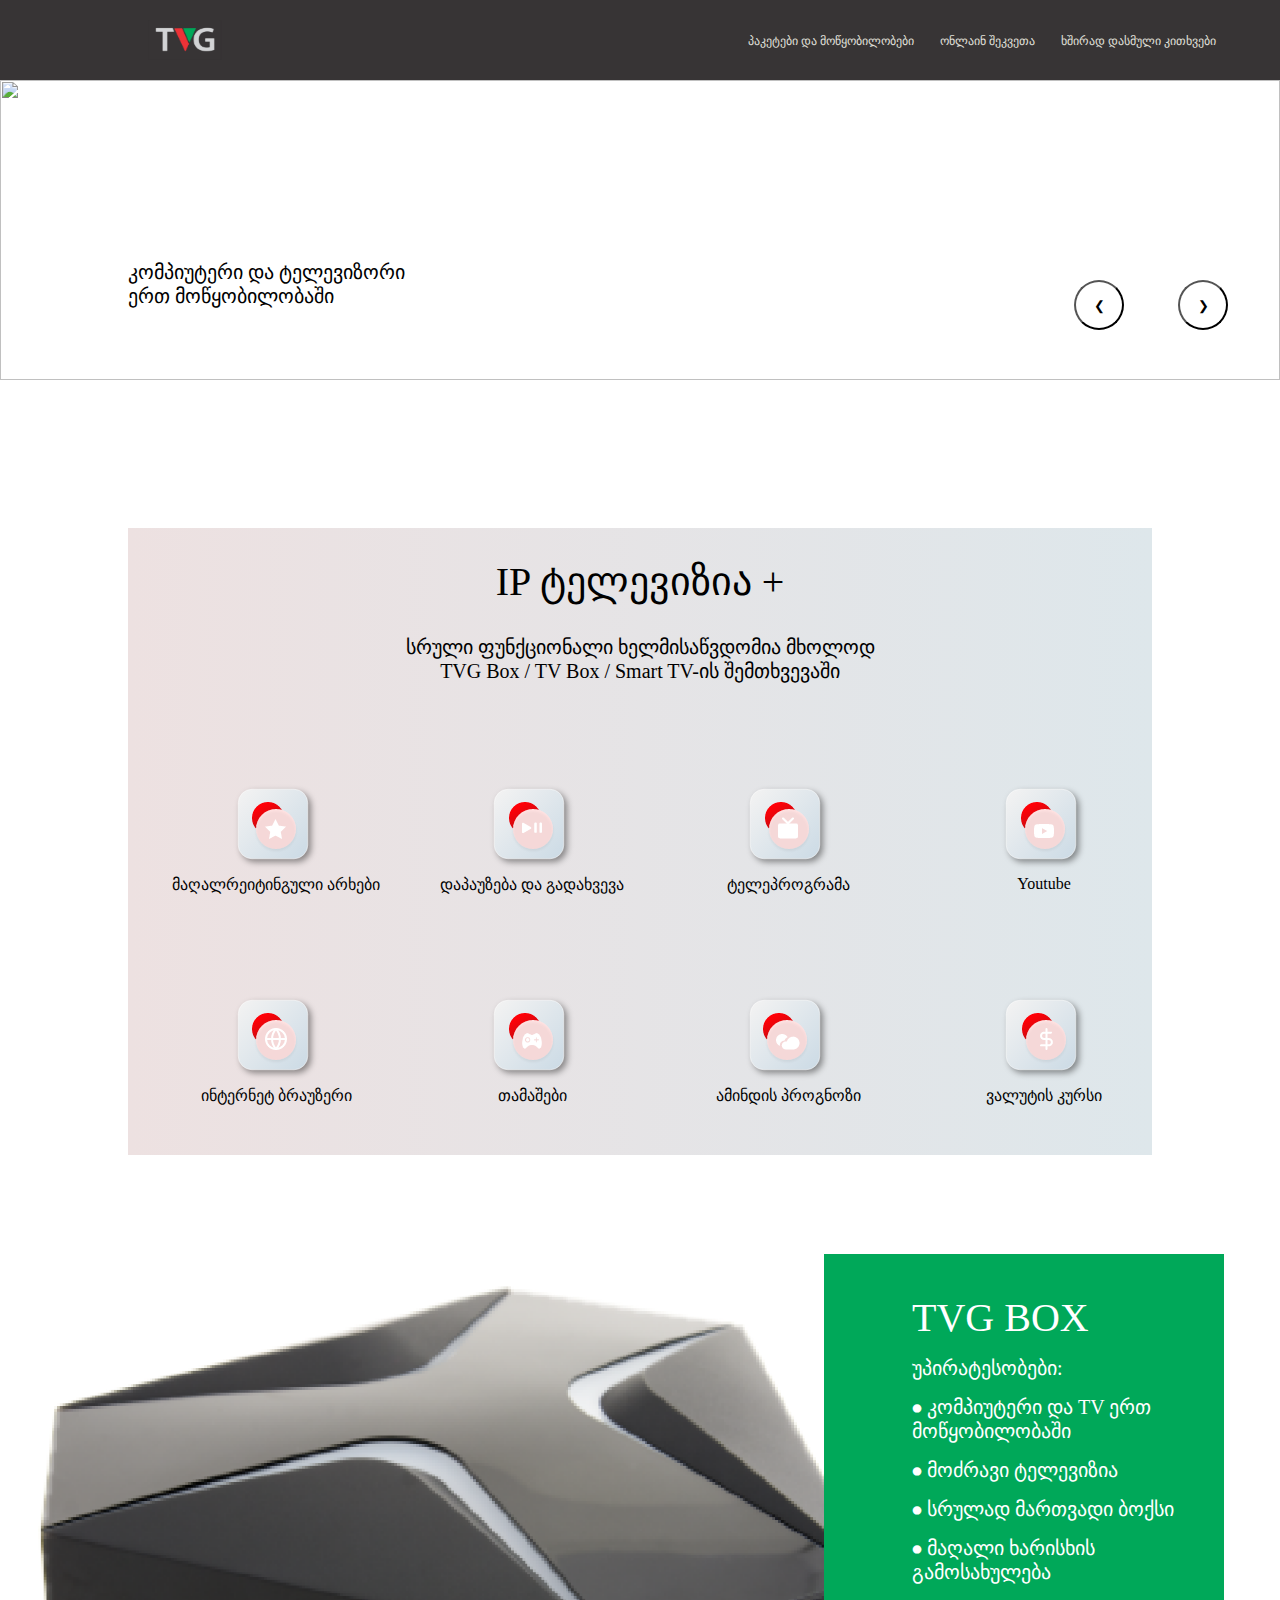
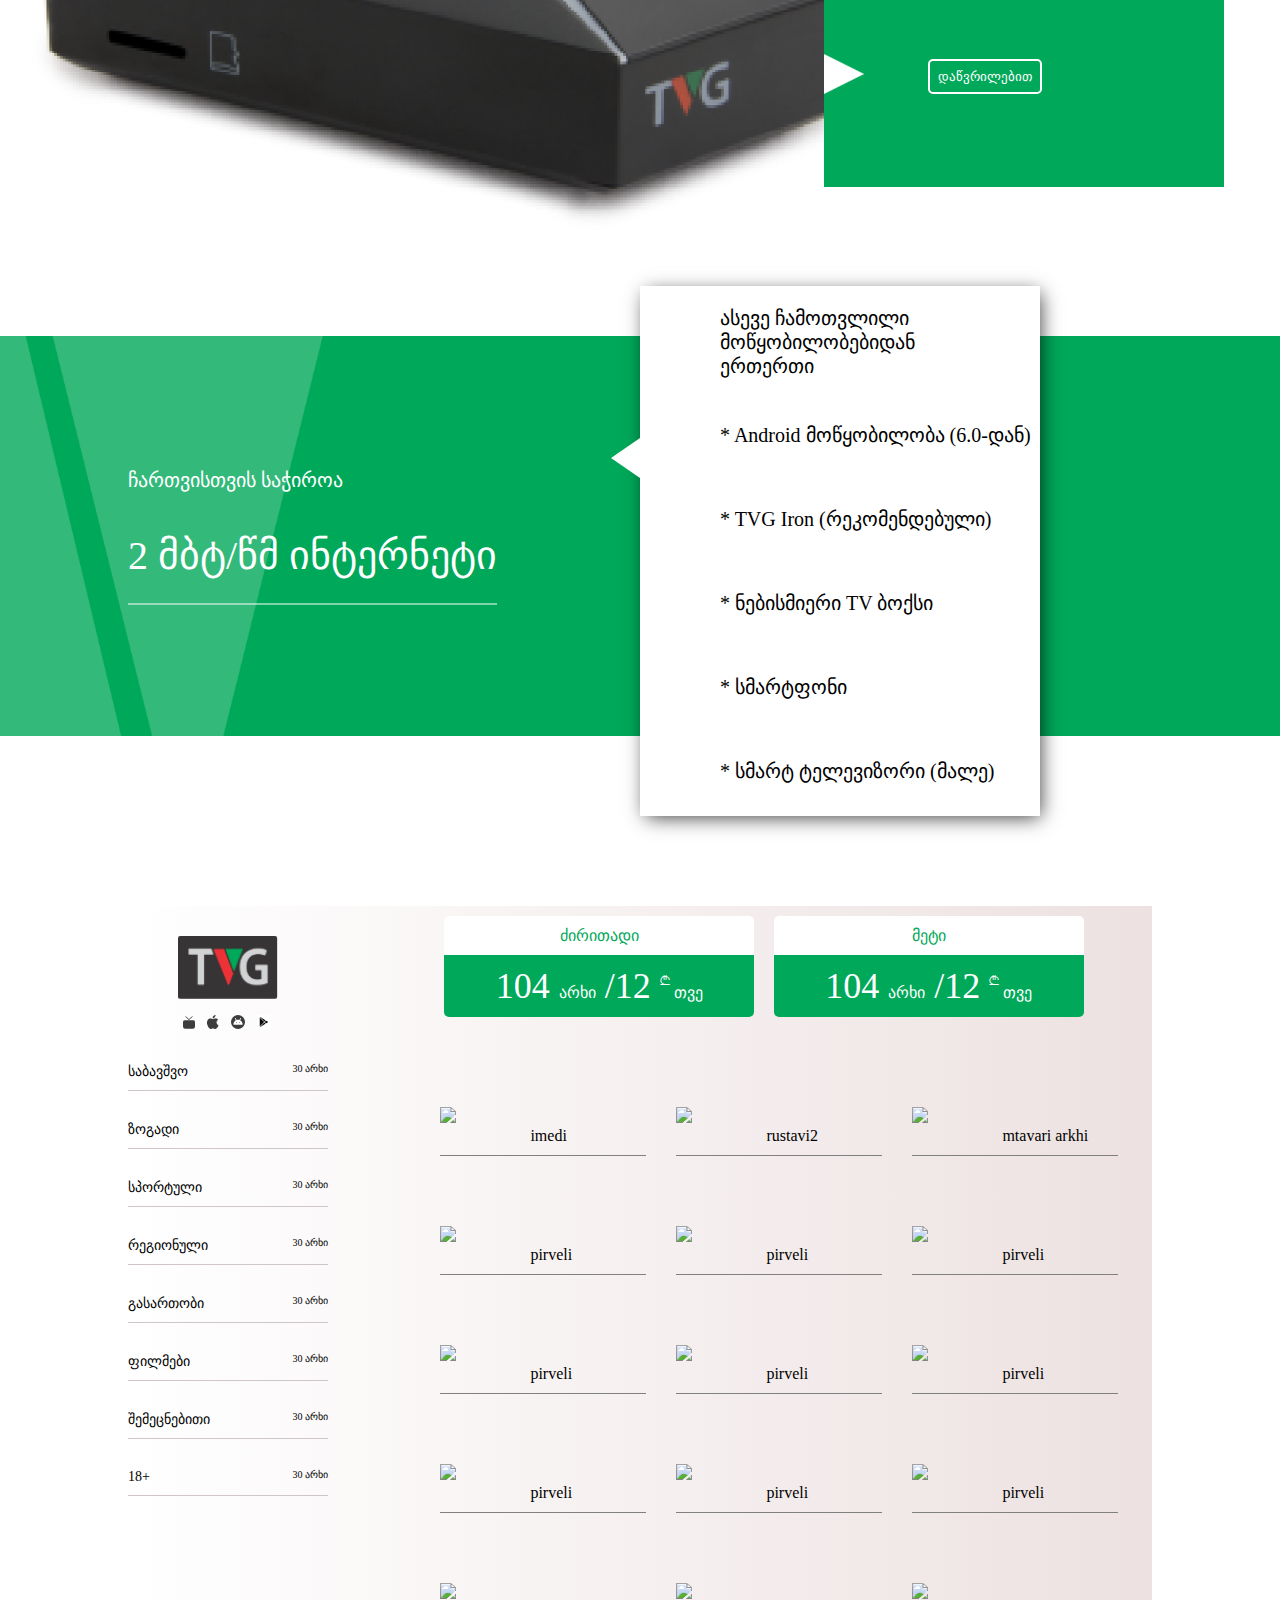
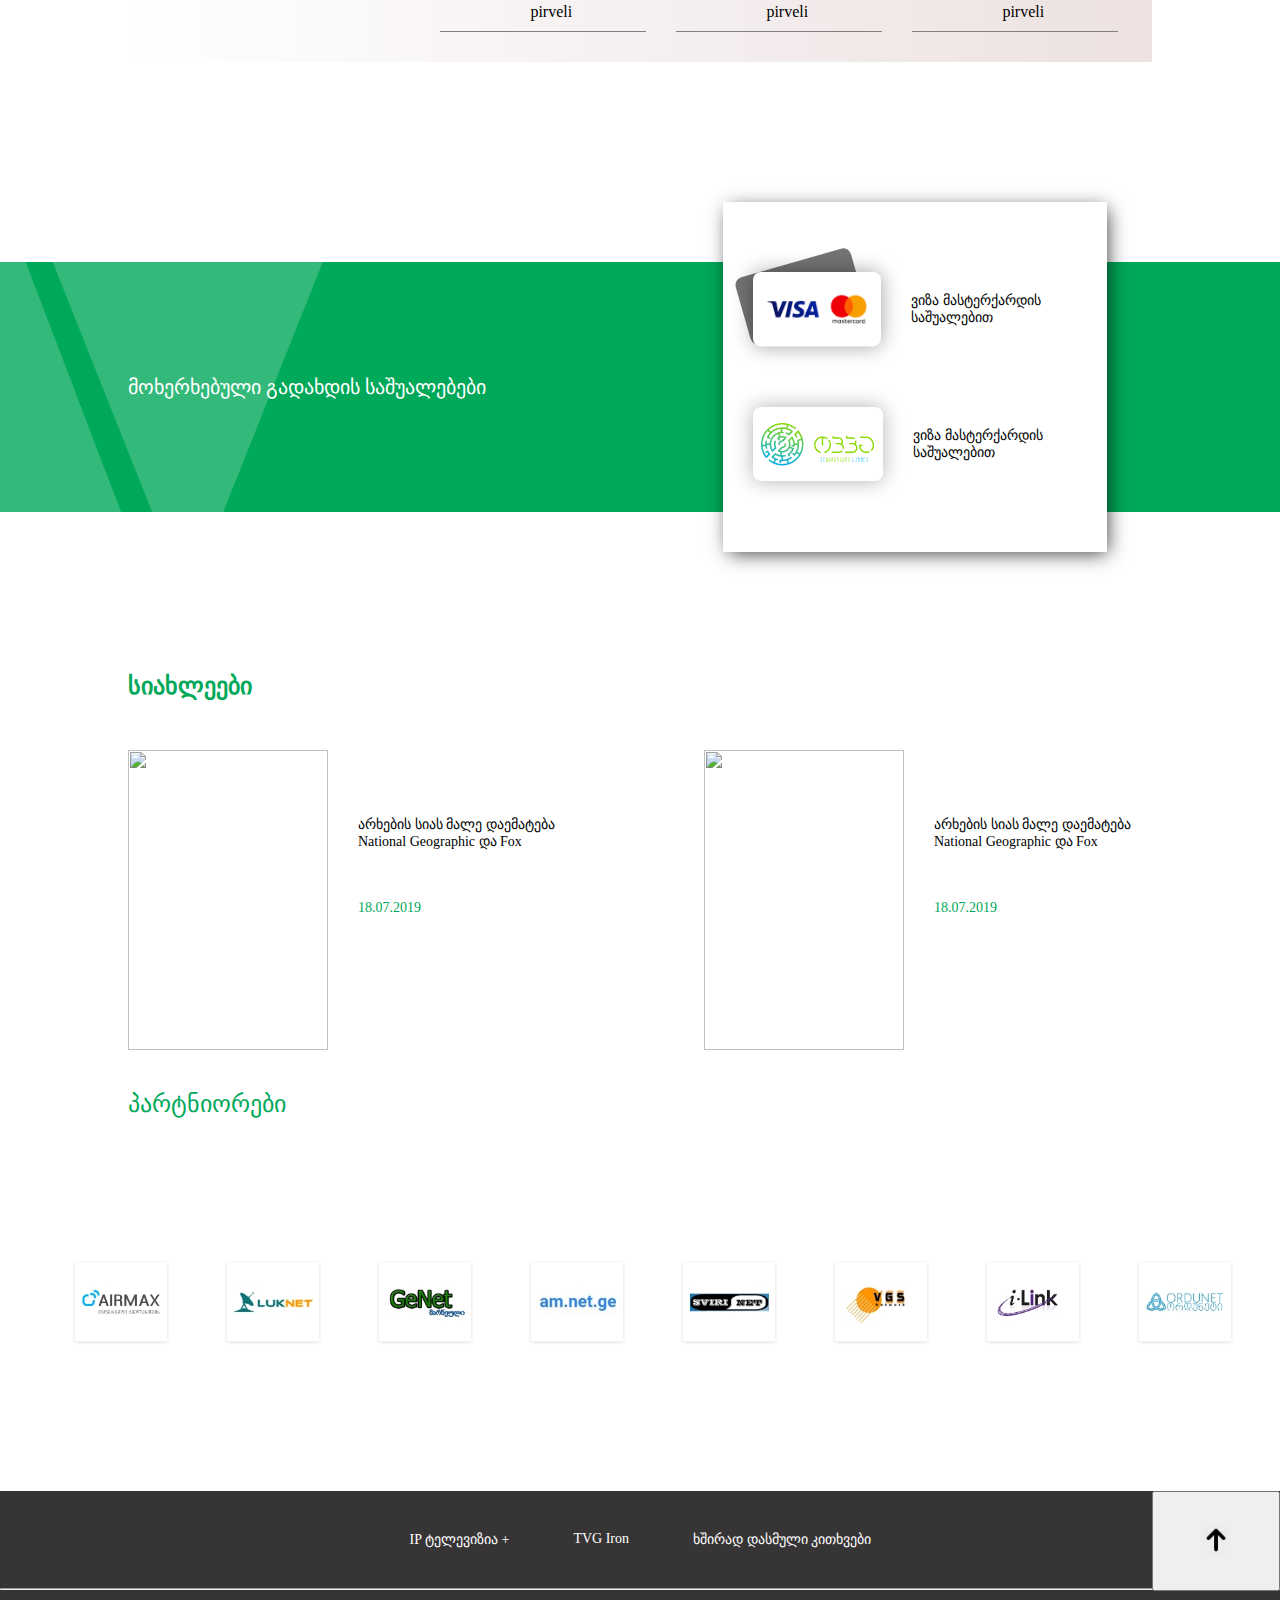
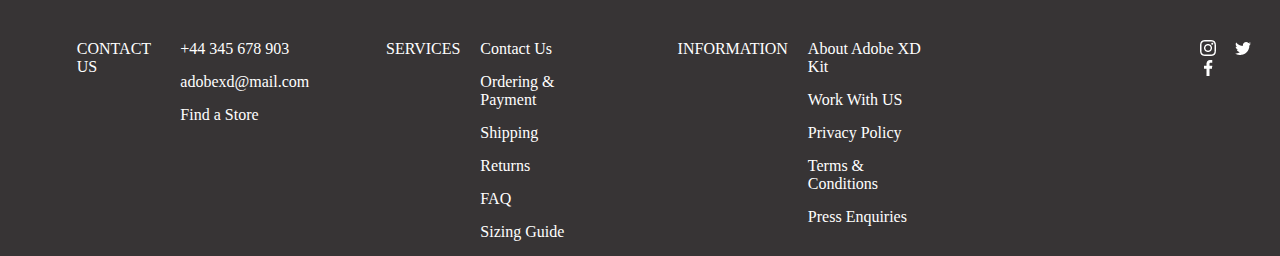
==== commit 6a0ca6e1: "add by beka" ====
--- a/index.html
+++ b/index.html
@@ -113,10 +113,11 @@
             <div class="tvg-iron">
                 <p>TVG BOX</p>
                 <ul>
-                    <li>კომპიუტერი და TV ერთ მოწყობილობაში</li>
-                    <li>კომპიუტერი და TV ერთ მოწყობილობაში</li>
-                    <li>კომპიუტერი და TV ერთ მოწყობილობაში</li>
-                    <li>კომპიუტერი და TV ერთ მოწყობილობაში</li>
+                    <li>უპირატესობები:</li>
+                    <li>⦁ კომპიუტერი და TV ერთ მოწყობილობაში</li>
+                    <li>⦁ მოძრავი ტელევიზია</li>
+                    <li>⦁ სრულად მართვადი ბოქსი</li>
+                    <li>⦁ მაღალი ხარისხის გამოსახულება</li>
 
                 </ul>
                 <div class="more-info">
@@ -271,7 +272,6 @@
             </div>
 
             <div class="info1">
-                <img class="pay-triangle" src="./images/Polygon 4.png" alt="triangle">
                 <div class="pay-method">
                     <img src="./images/Group 366.png" alt="img">
                     <p>ვიზა მასტერქარდის საშუალებით</p>
--- a/css/style.css
+++ b/css/style.css
@@ -223,9 +223,13 @@
     margin-left: 22%;
 }
 .tvg-iron > :nth-child(2) {
-    font-size: 24px;
+    font-size: 20px;
     color: #FFFFFF;
     margin-left: 22%;
+    margin-top: 10px;
+}
+.tvg-iron li {
+    margin-top: 15px;
 }
 
 .tvg-iron p {
@@ -450,8 +454,6 @@
     flex-wrap: wrap;
     position: relative;
     top: 40px;  
-    height: 500px;
-    overflow-y: auto;
 }
 
 .list1 {
@@ -497,6 +499,8 @@
 
 .pay-method {
     display: flex;
+    position: relative;
+    top: 40px;
     padding-right: 20px;
 }
 
@@ -582,11 +586,7 @@
     width:30px;
 }
 
-.pay-triangle {
-    position: relative;
-    top: 90px;
-    right: 25px;
-}
+
 
 
 
@@ -906,8 +906,6 @@
     flex-wrap: wrap;
     position: relative;
     top: 40px;  
-    height: 500px;
-    overflow-y: auto;
 }
 
 .channels-list1 p {
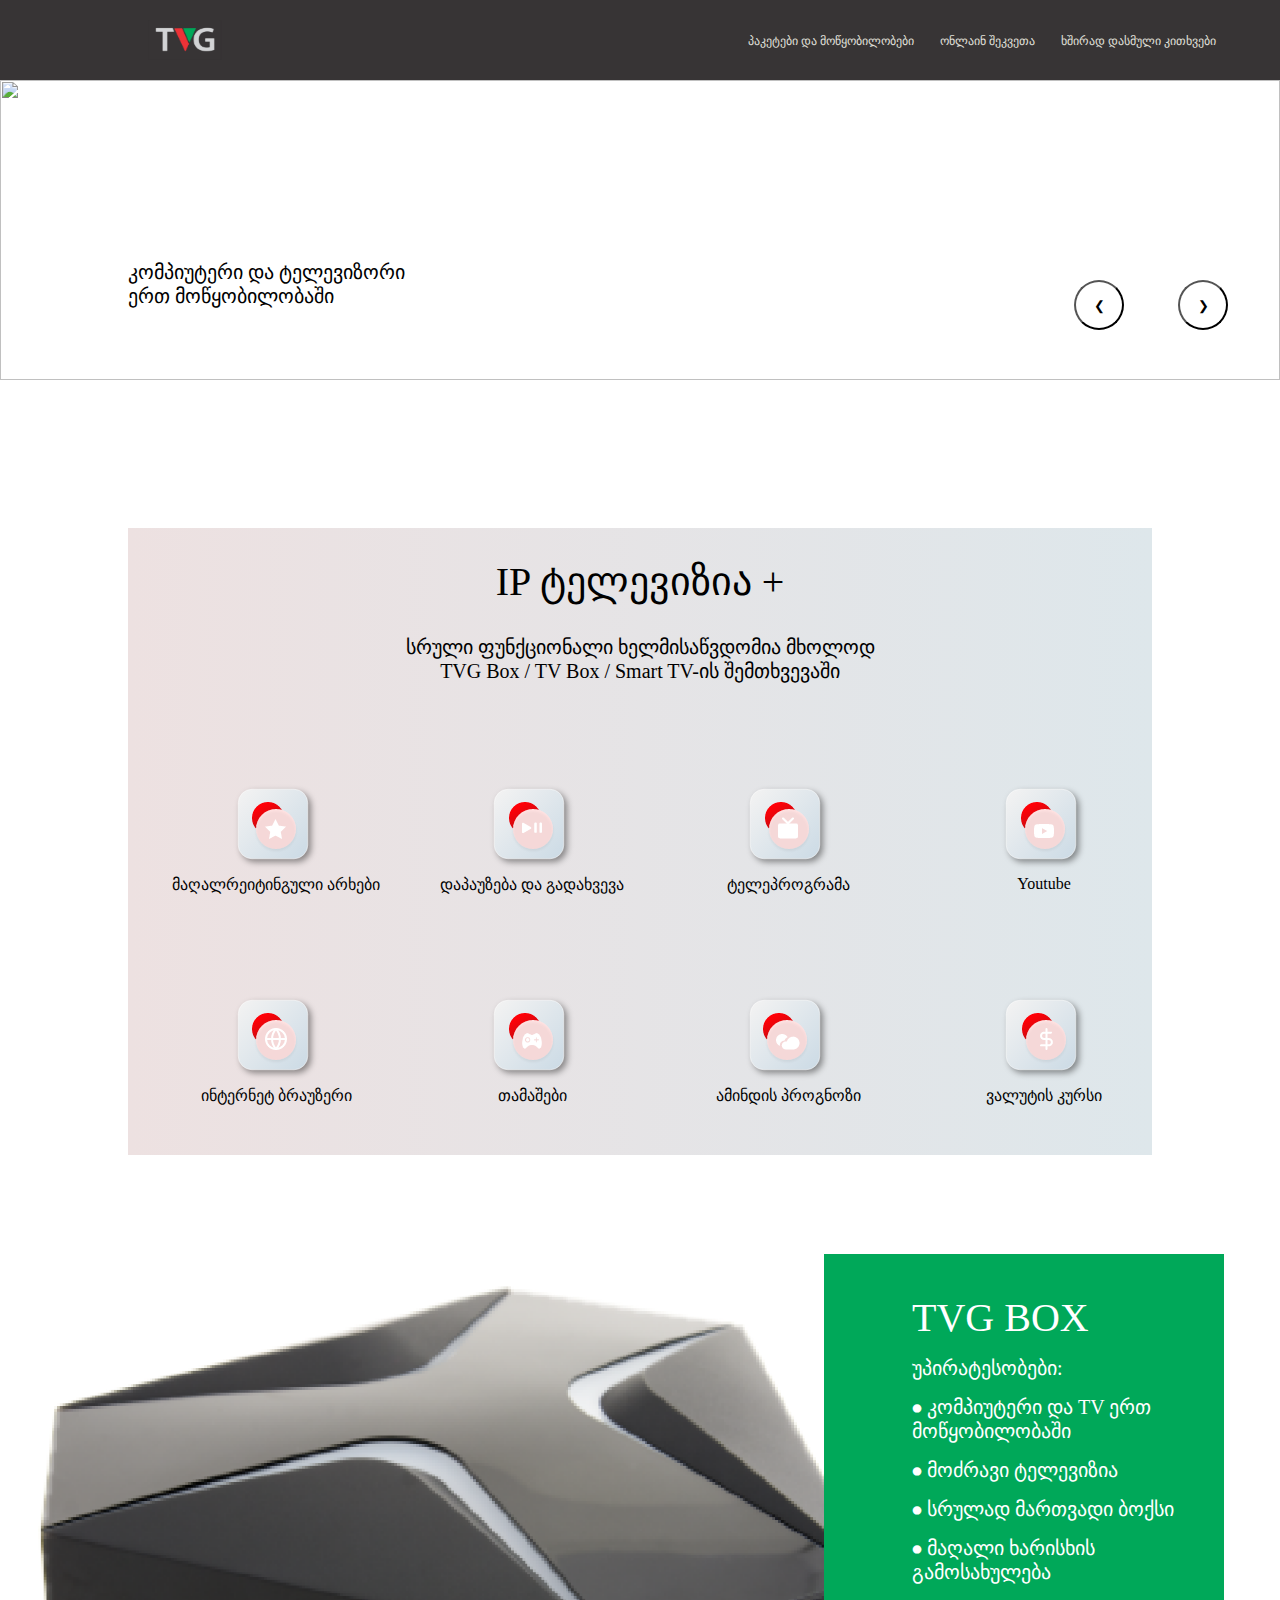
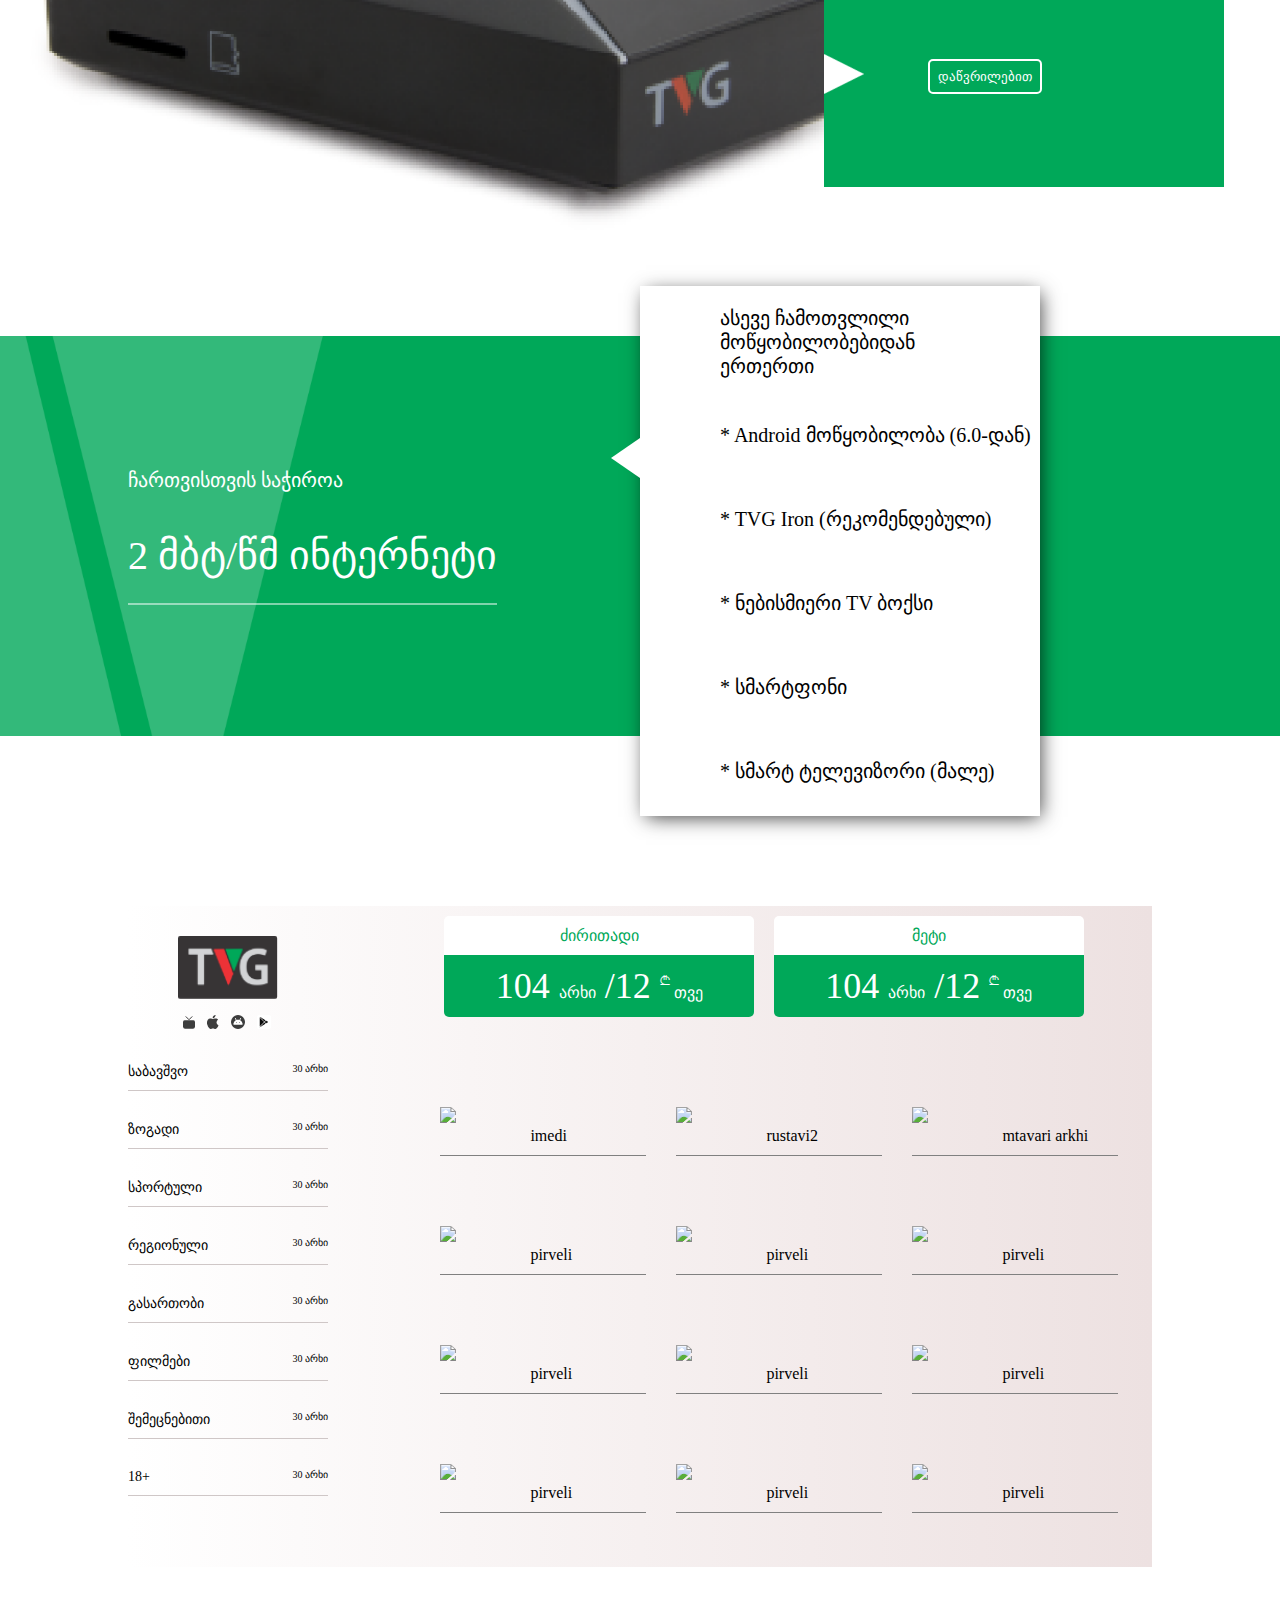
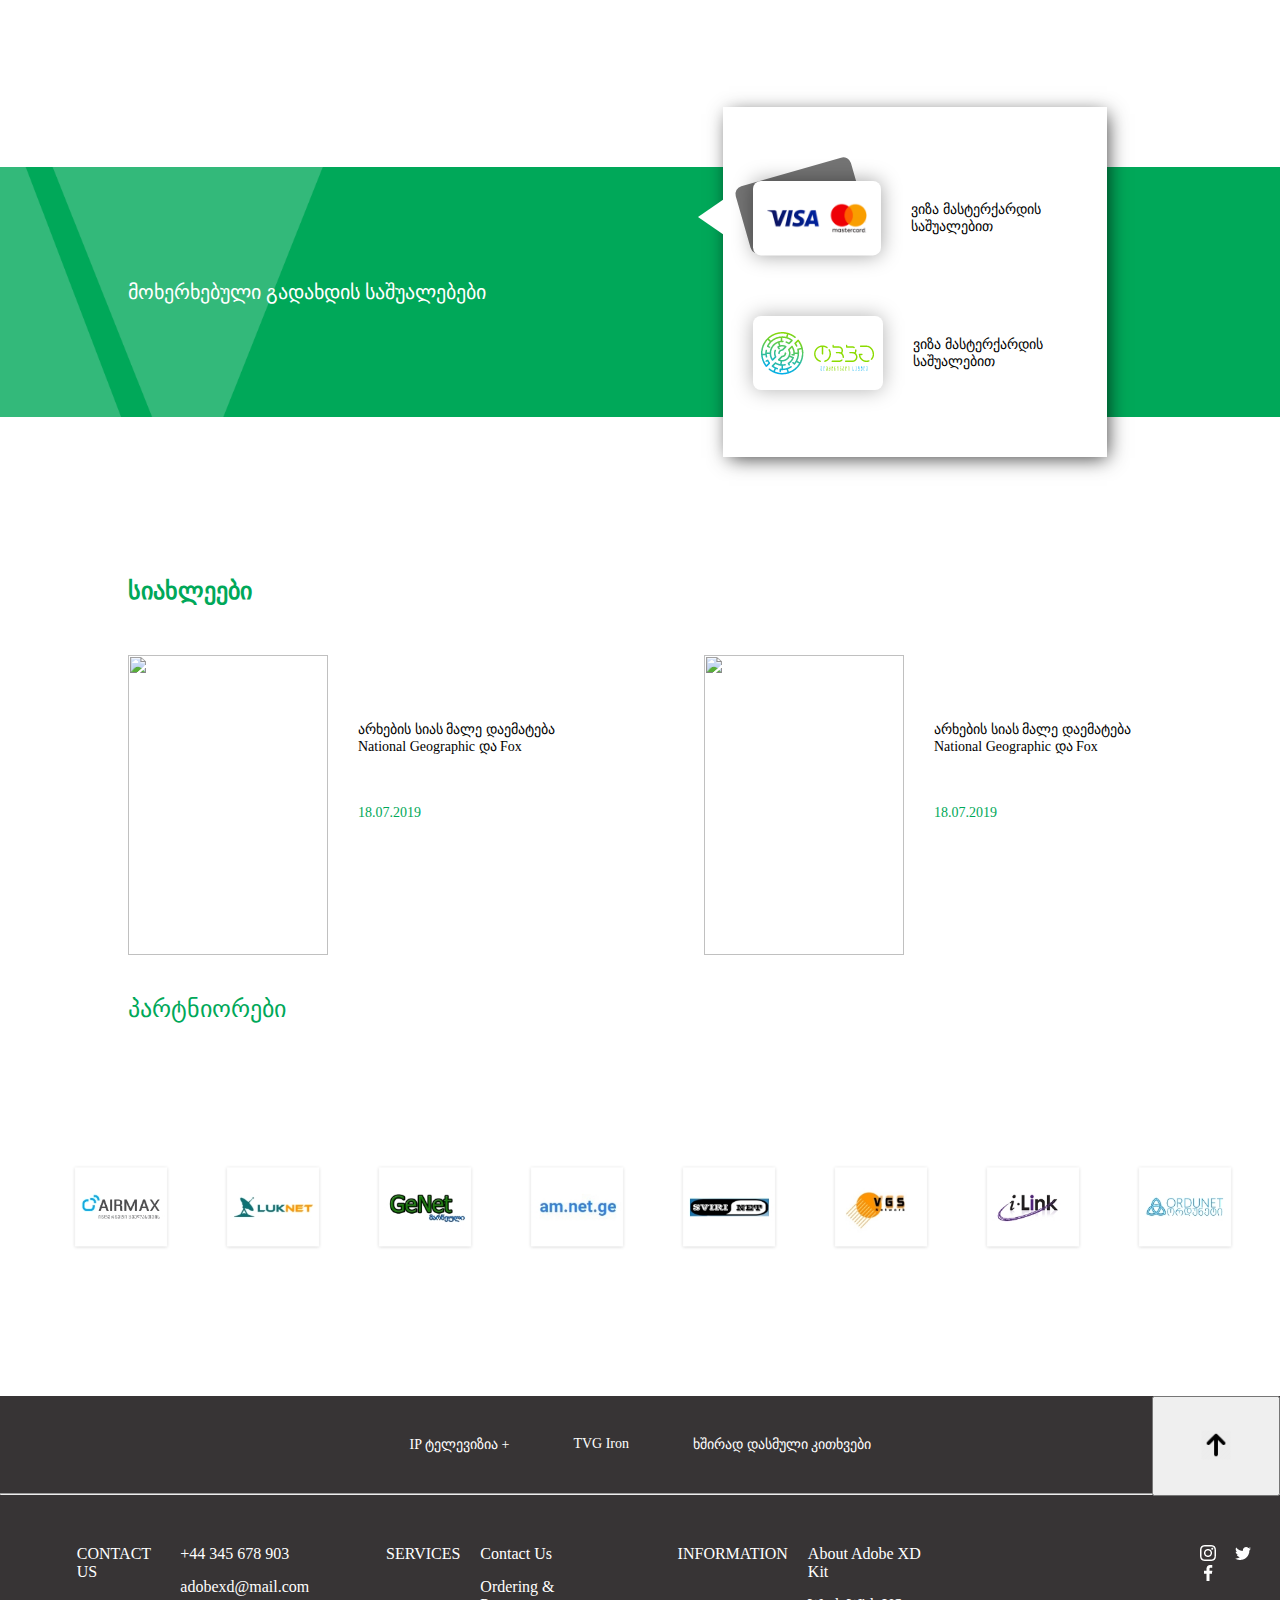
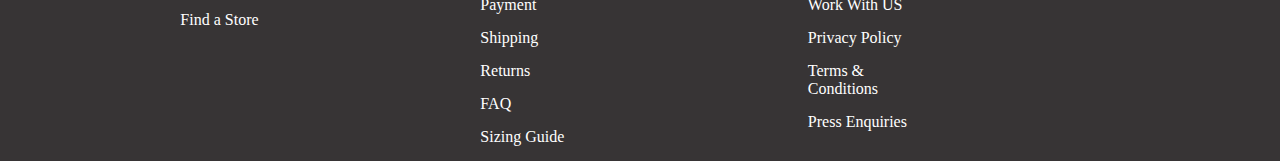
==== commit e2546d37: "Merge branch 'master' of https://github.com/beka-zedginidze/TVG" ====
--- a/index.html
+++ b/index.html
@@ -272,6 +272,7 @@
             </div>
 
             <div class="info1">
+                <img class="pay-triangle" src="./images/Polygon 4.png" alt="triangle">
                 <div class="pay-method">
                     <img src="./images/Group 366.png" alt="img">
                     <p>ვიზა მასტერქარდის საშუალებით</p>
--- a/css/style.css
+++ b/css/style.css
@@ -454,6 +454,8 @@
     flex-wrap: wrap;
     position: relative;
     top: 40px;  
+    height: 500px;
+    overflow-y: auto;
 }
 
 .list1 {
@@ -499,8 +501,6 @@
 
 .pay-method {
     display: flex;
-    position: relative;
-    top: 40px;
     padding-right: 20px;
 }
 
@@ -586,7 +586,11 @@
     width:30px;
 }
 
-
+.pay-triangle {
+    position: relative;
+    top: 90px;
+    right: 25px;
+}
 
 
 
@@ -906,6 +910,8 @@
     flex-wrap: wrap;
     position: relative;
     top: 40px;  
+    height: 500px;
+    overflow-y: auto;
 }
 
 .channels-list1 p {
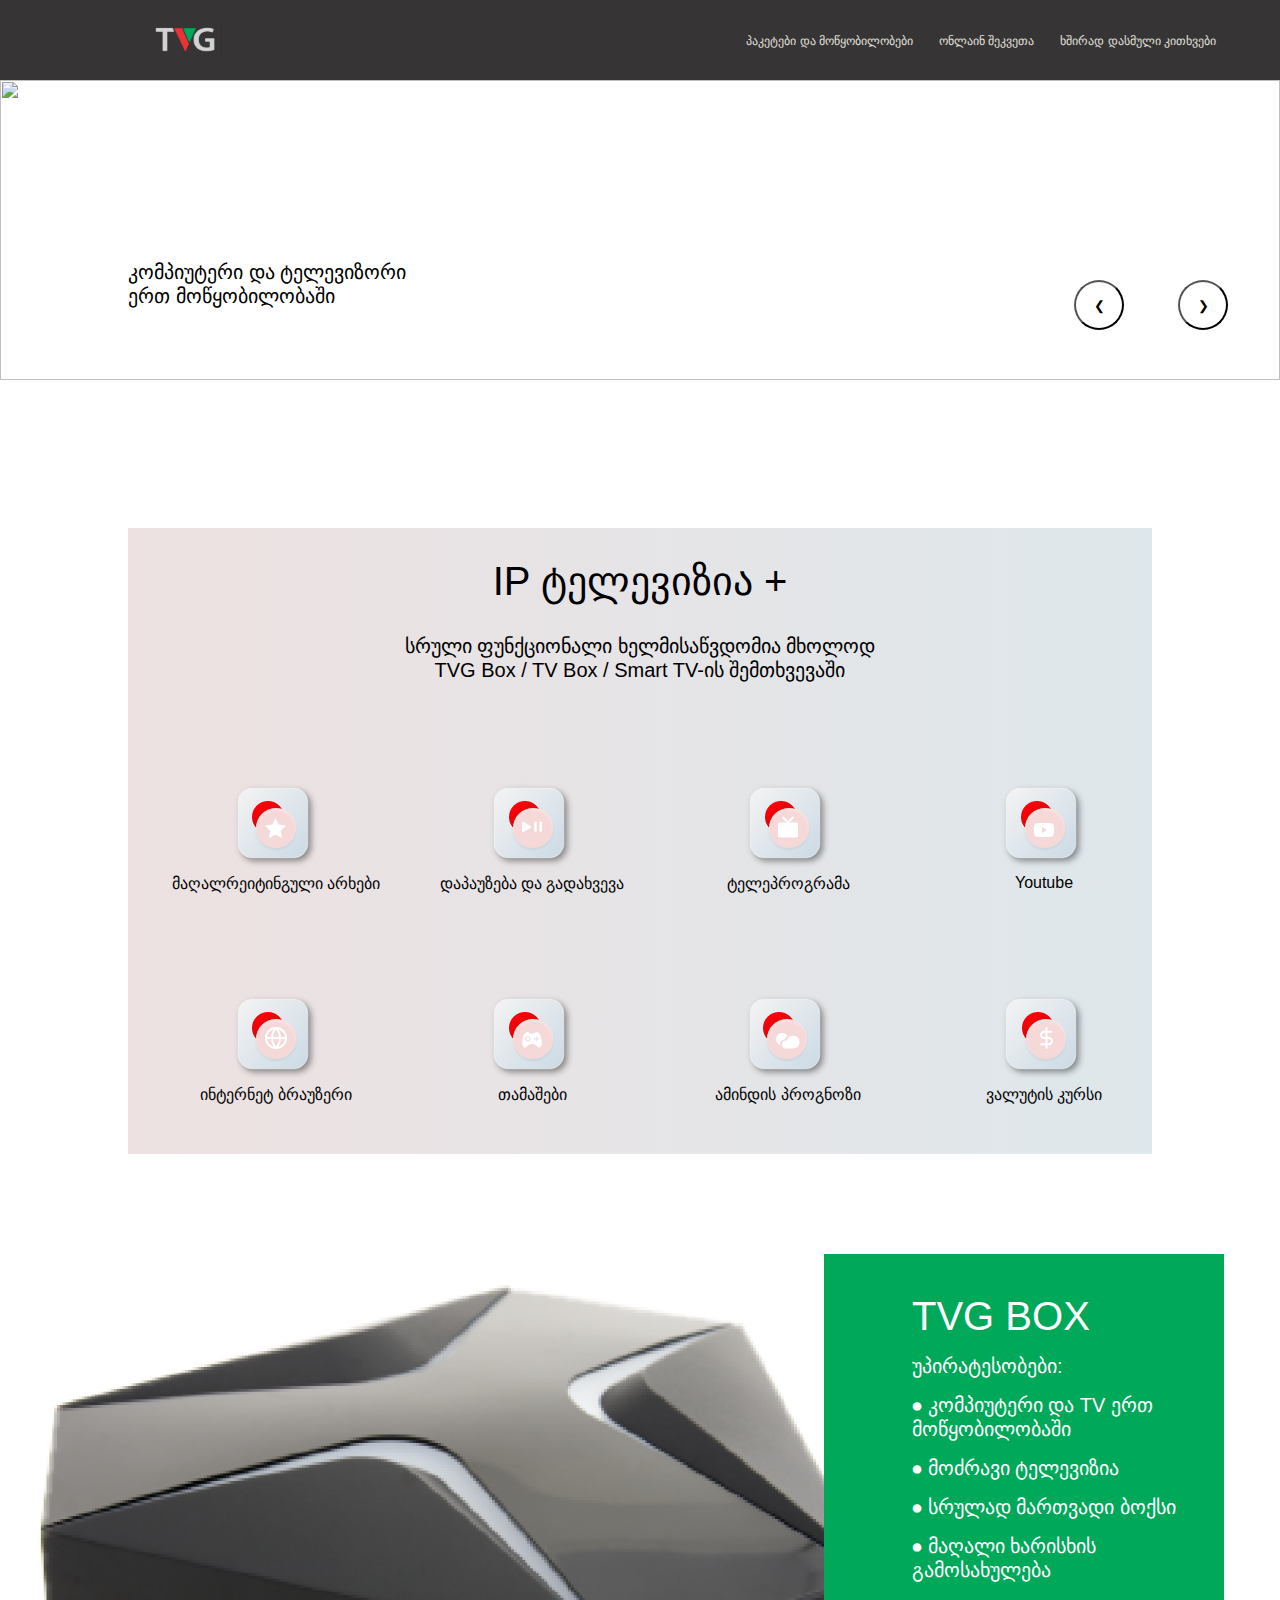
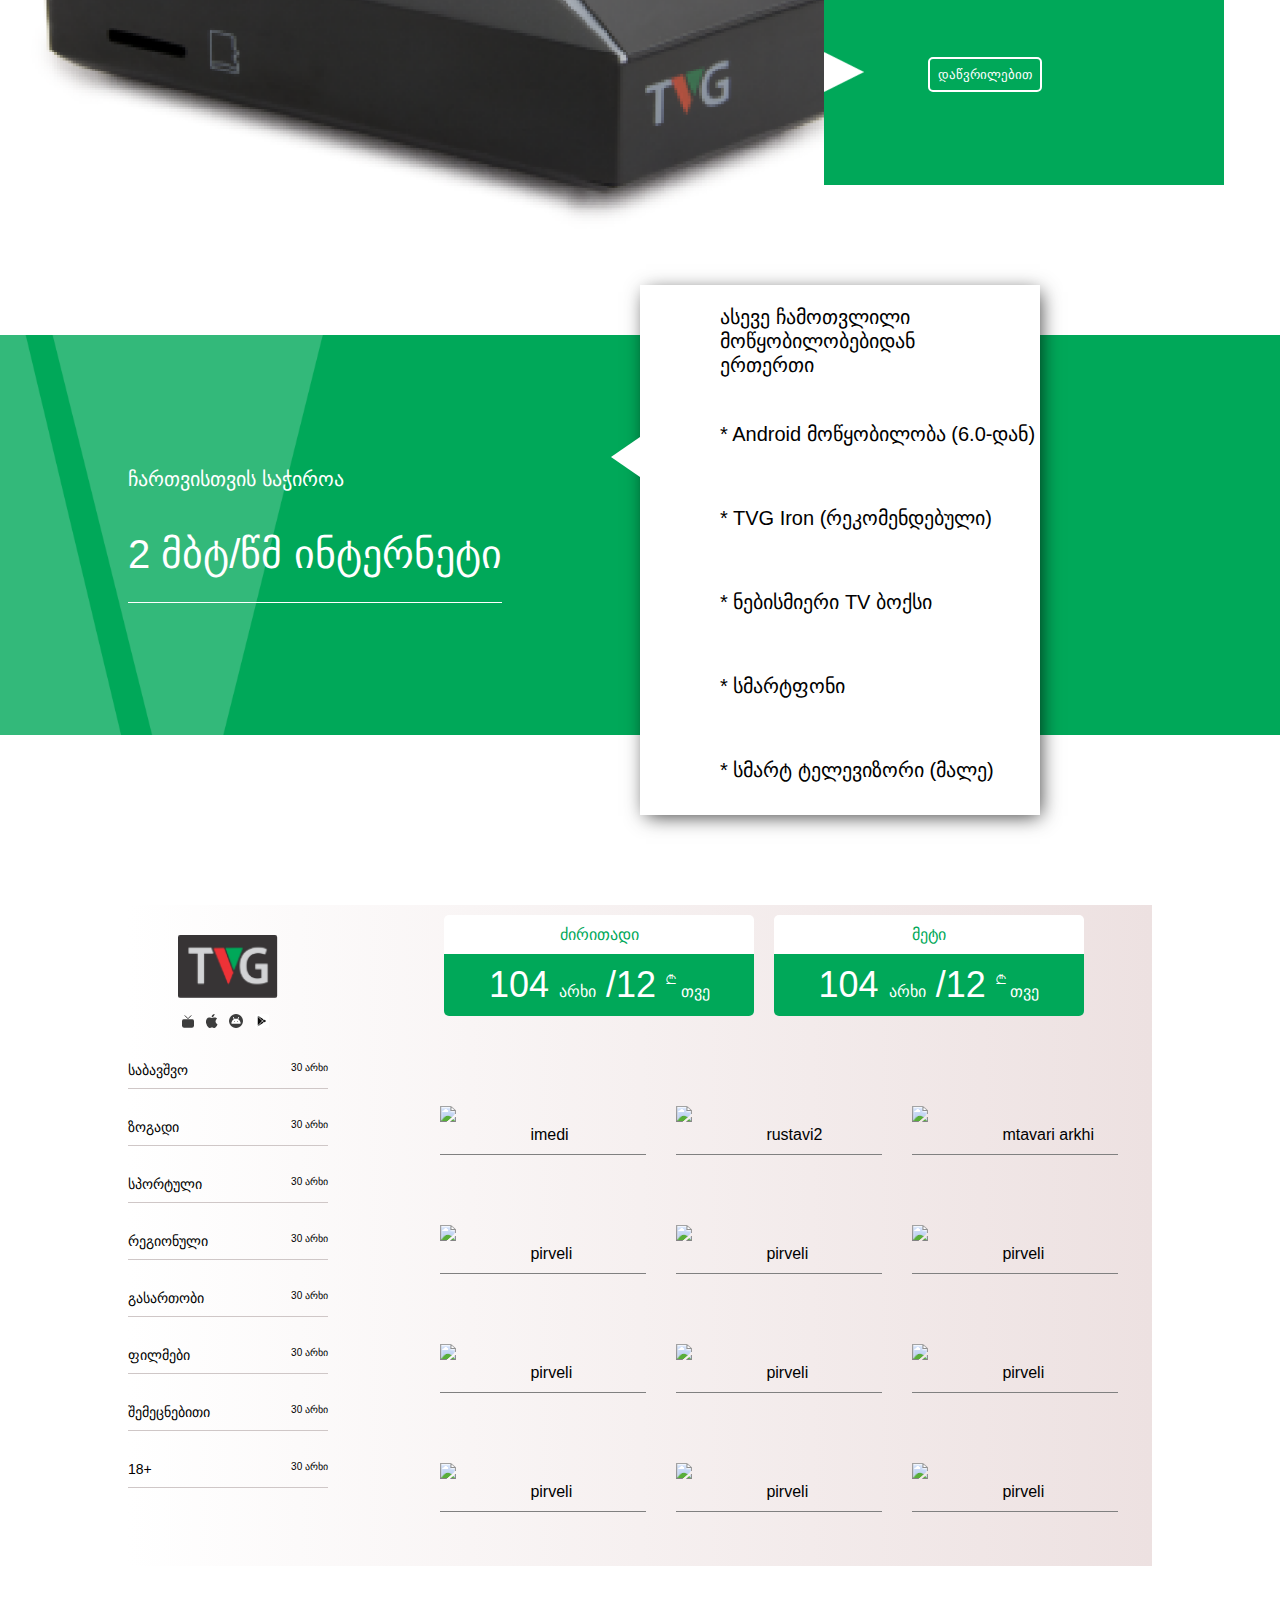
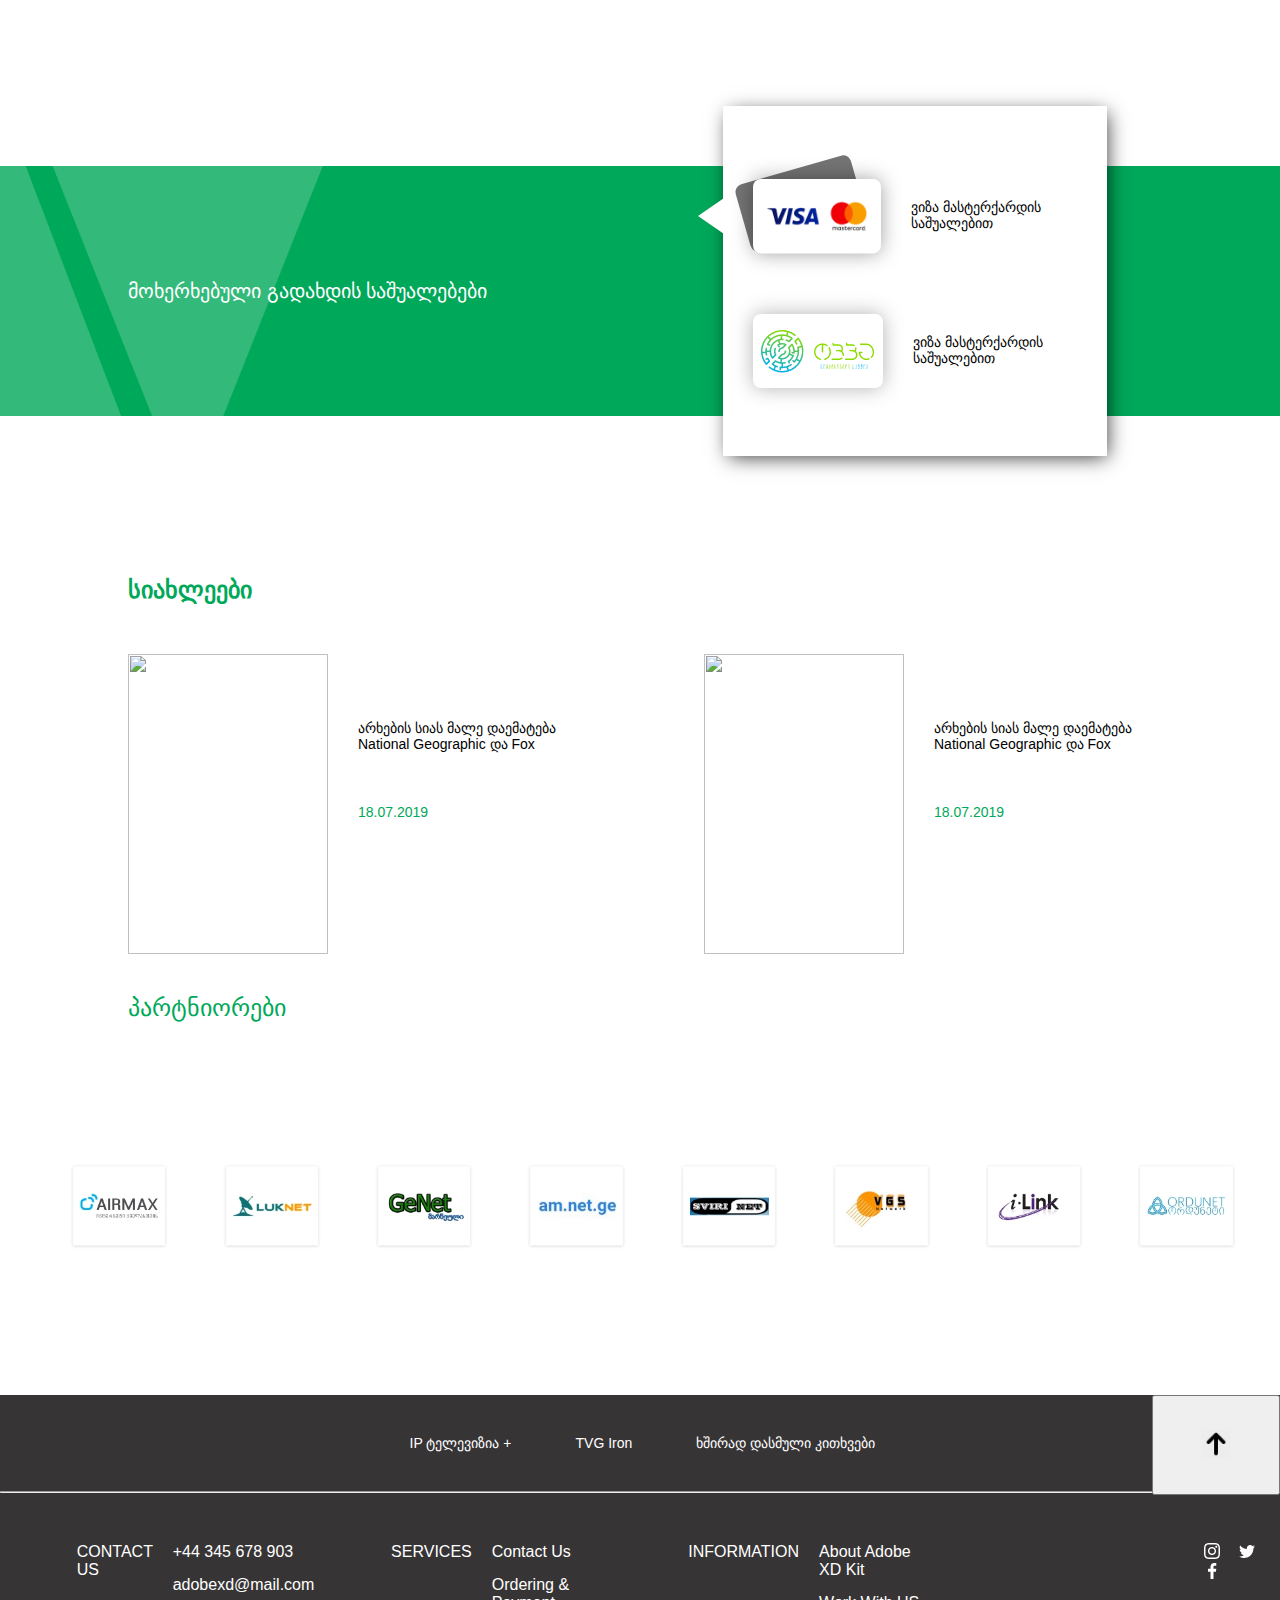
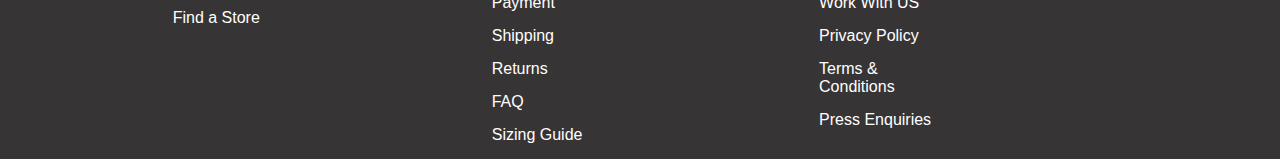
==== commit c912549d: "add by beka" ====
--- a/index.html
+++ b/index.html
@@ -5,7 +5,7 @@
     <meta http-equiv="X-UA-Compatible" content="IE=edge">
     <meta name="viewport" content="width=device-width, initial-scale=1.0">
     <link rel="stylesheet" href="./css/style.css">
-    <title>TVG</title>
+    <!-- <link href="https://free.bboxtype.com/embedfonts/?family=FiraGO:300" rel="stylesheet"> -->
 </head>
 <body>
     <div class="main">
--- a/css/style.css
+++ b/css/style.css
@@ -2,6 +2,11 @@
 li {list-style-type: none;}
 a {text-decoration: none;}
 
+
+body {
+    font-family: 'FiraGO', sans-serif;
+
+}
 .header {
     background-color: #373435; 
     display: flex;
@@ -9,7 +14,7 @@
     z-index: 1;
     position: sticky;
     top: 0;
-    
+
 }
 
 .logo {
@@ -351,9 +356,11 @@
     font-size: 10px;
     float: right;
 }
+
 .mid-channels {
     width: 100%;
 }
+
 .logo1 {
     width: 100px;
     position: relative;
@@ -364,7 +371,7 @@
 .channel-icons {
     position: relative;
     right: 57px;
-    margin-left: 8px;
+    margin-left: 7px;
 }
 .channel-icons1 {
     position: relative;
